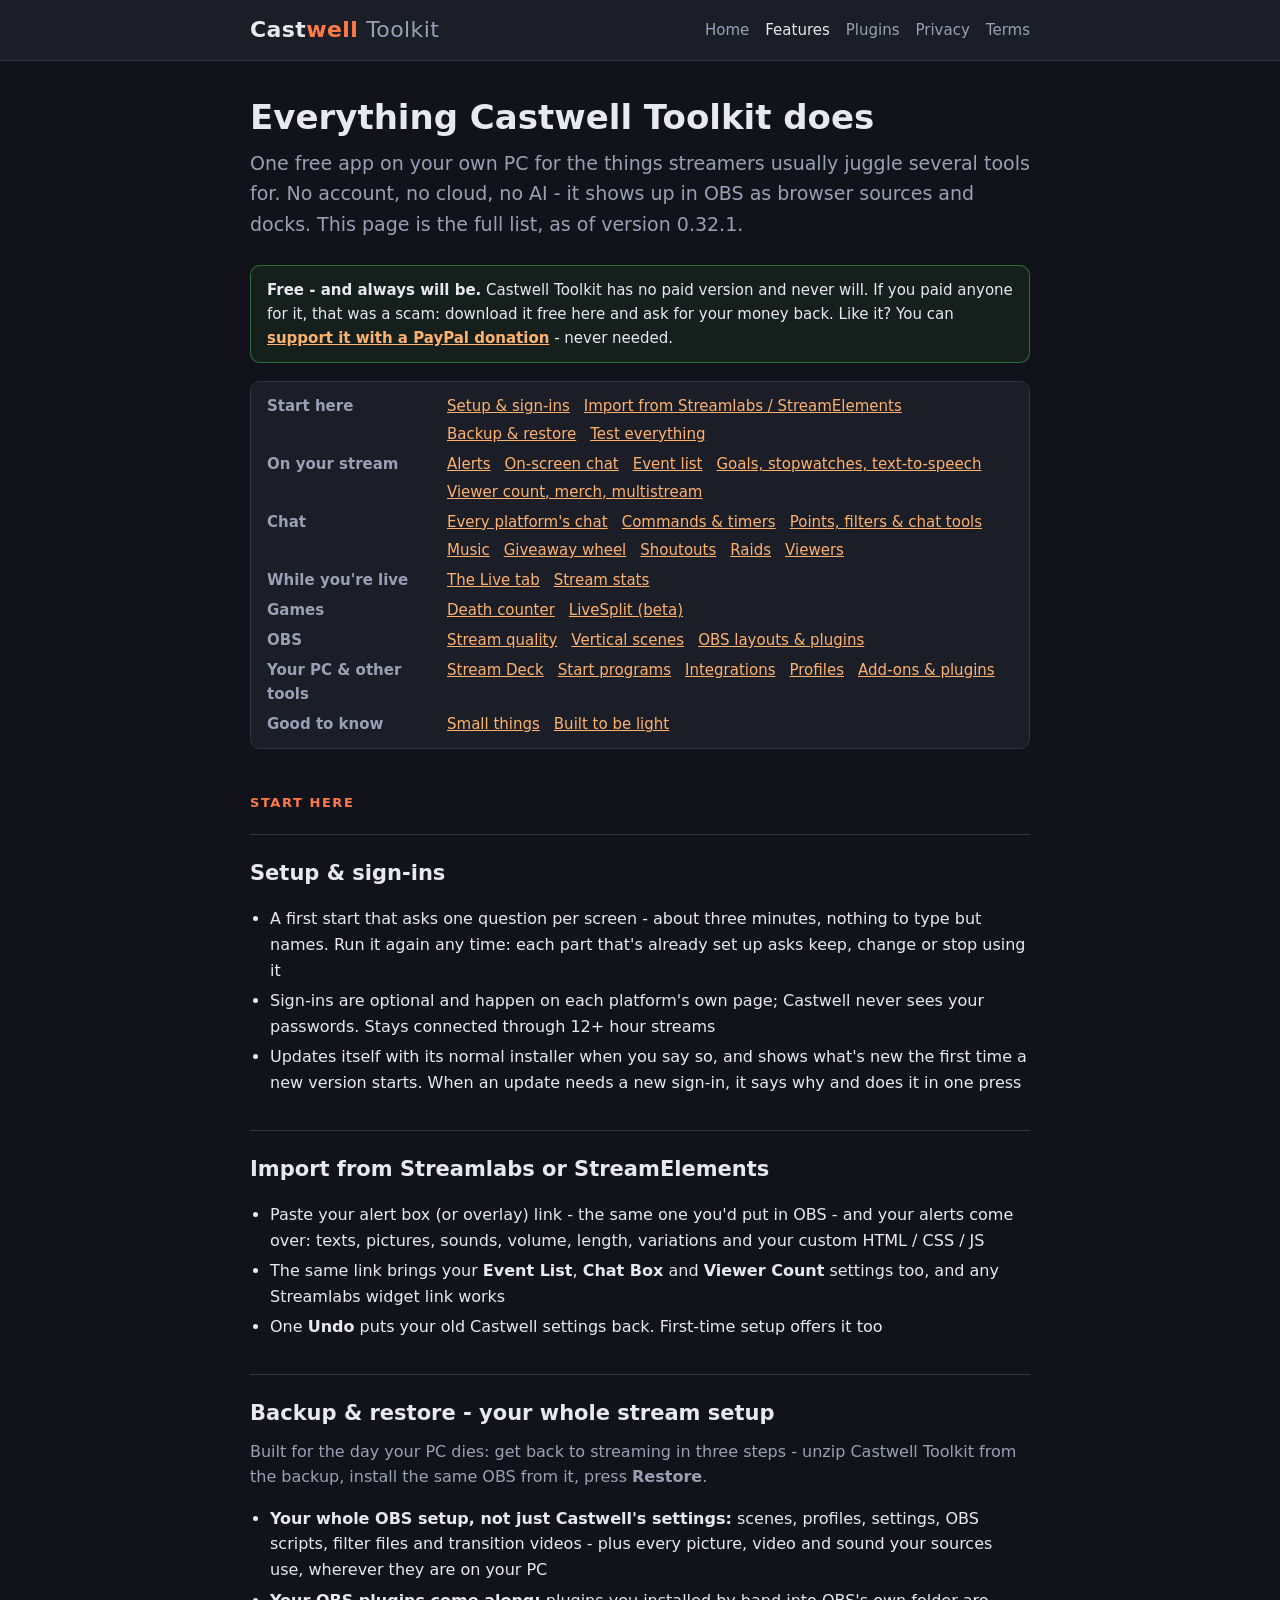
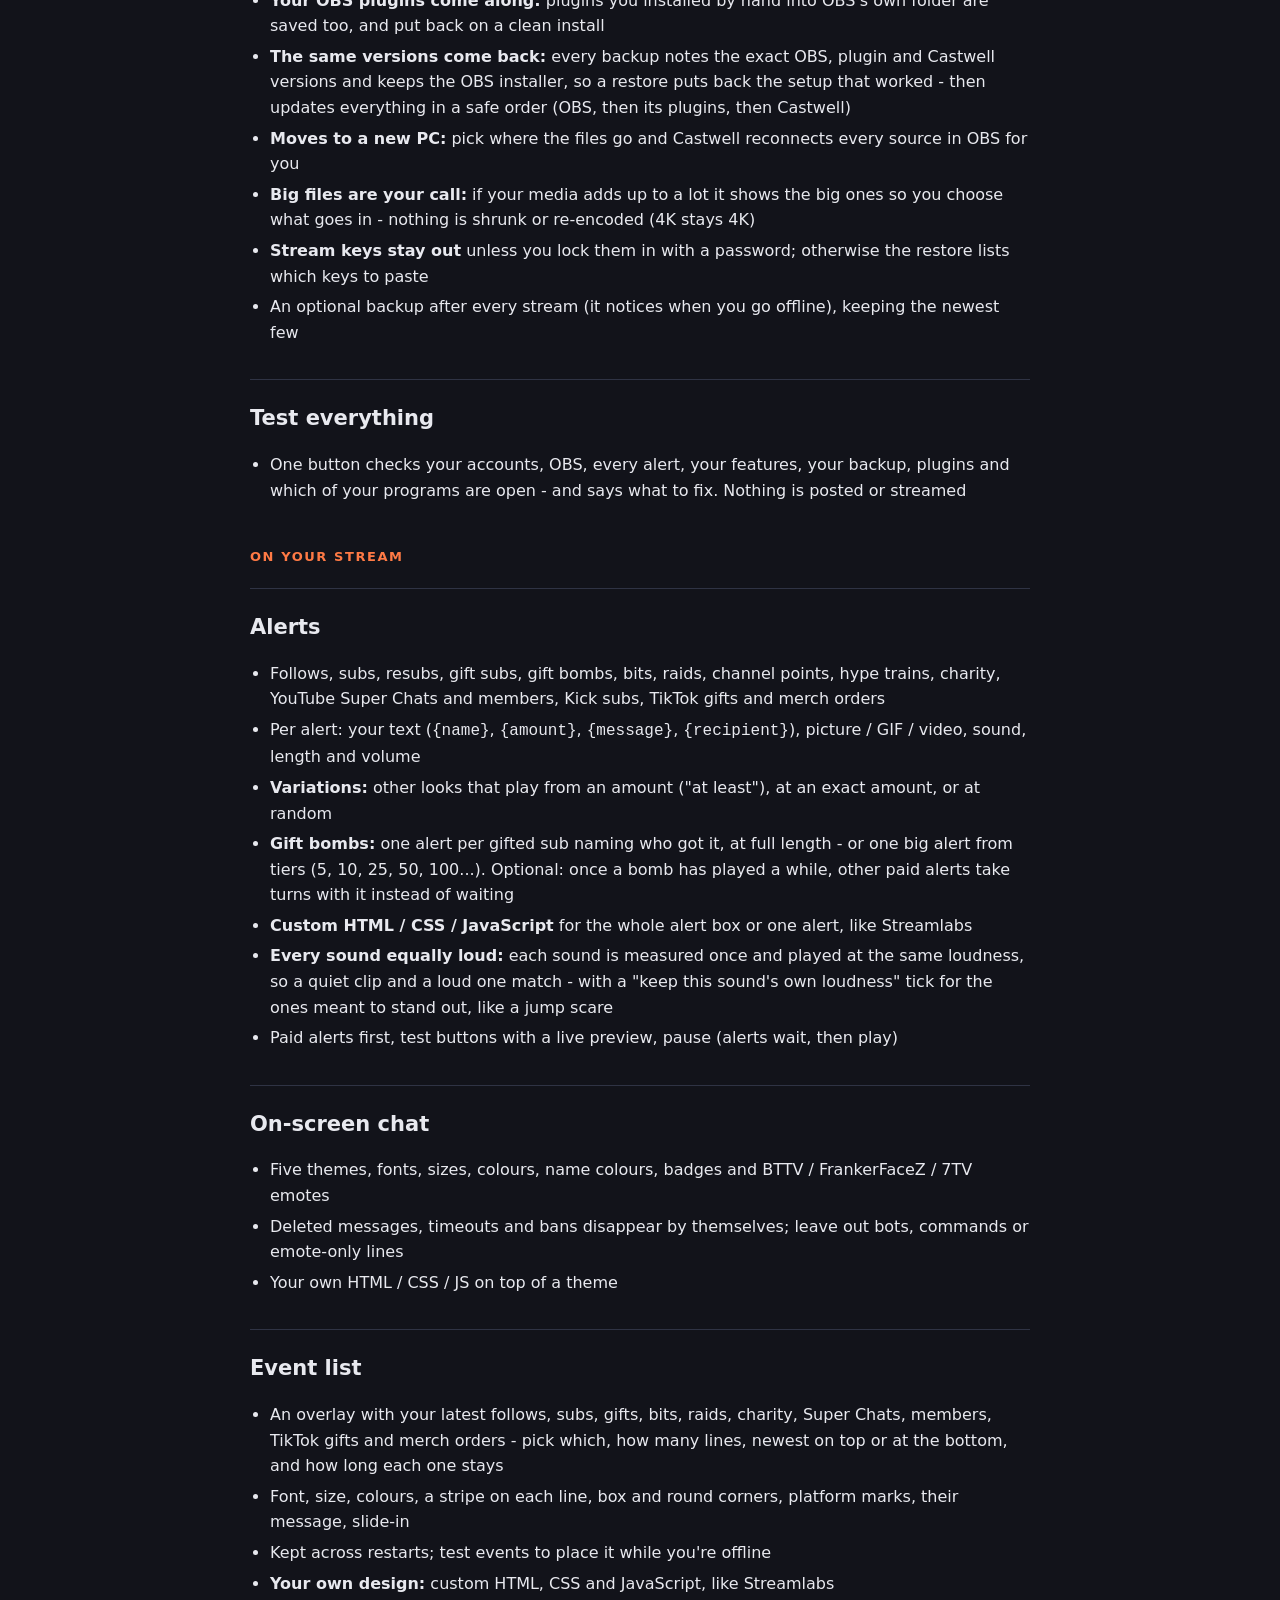
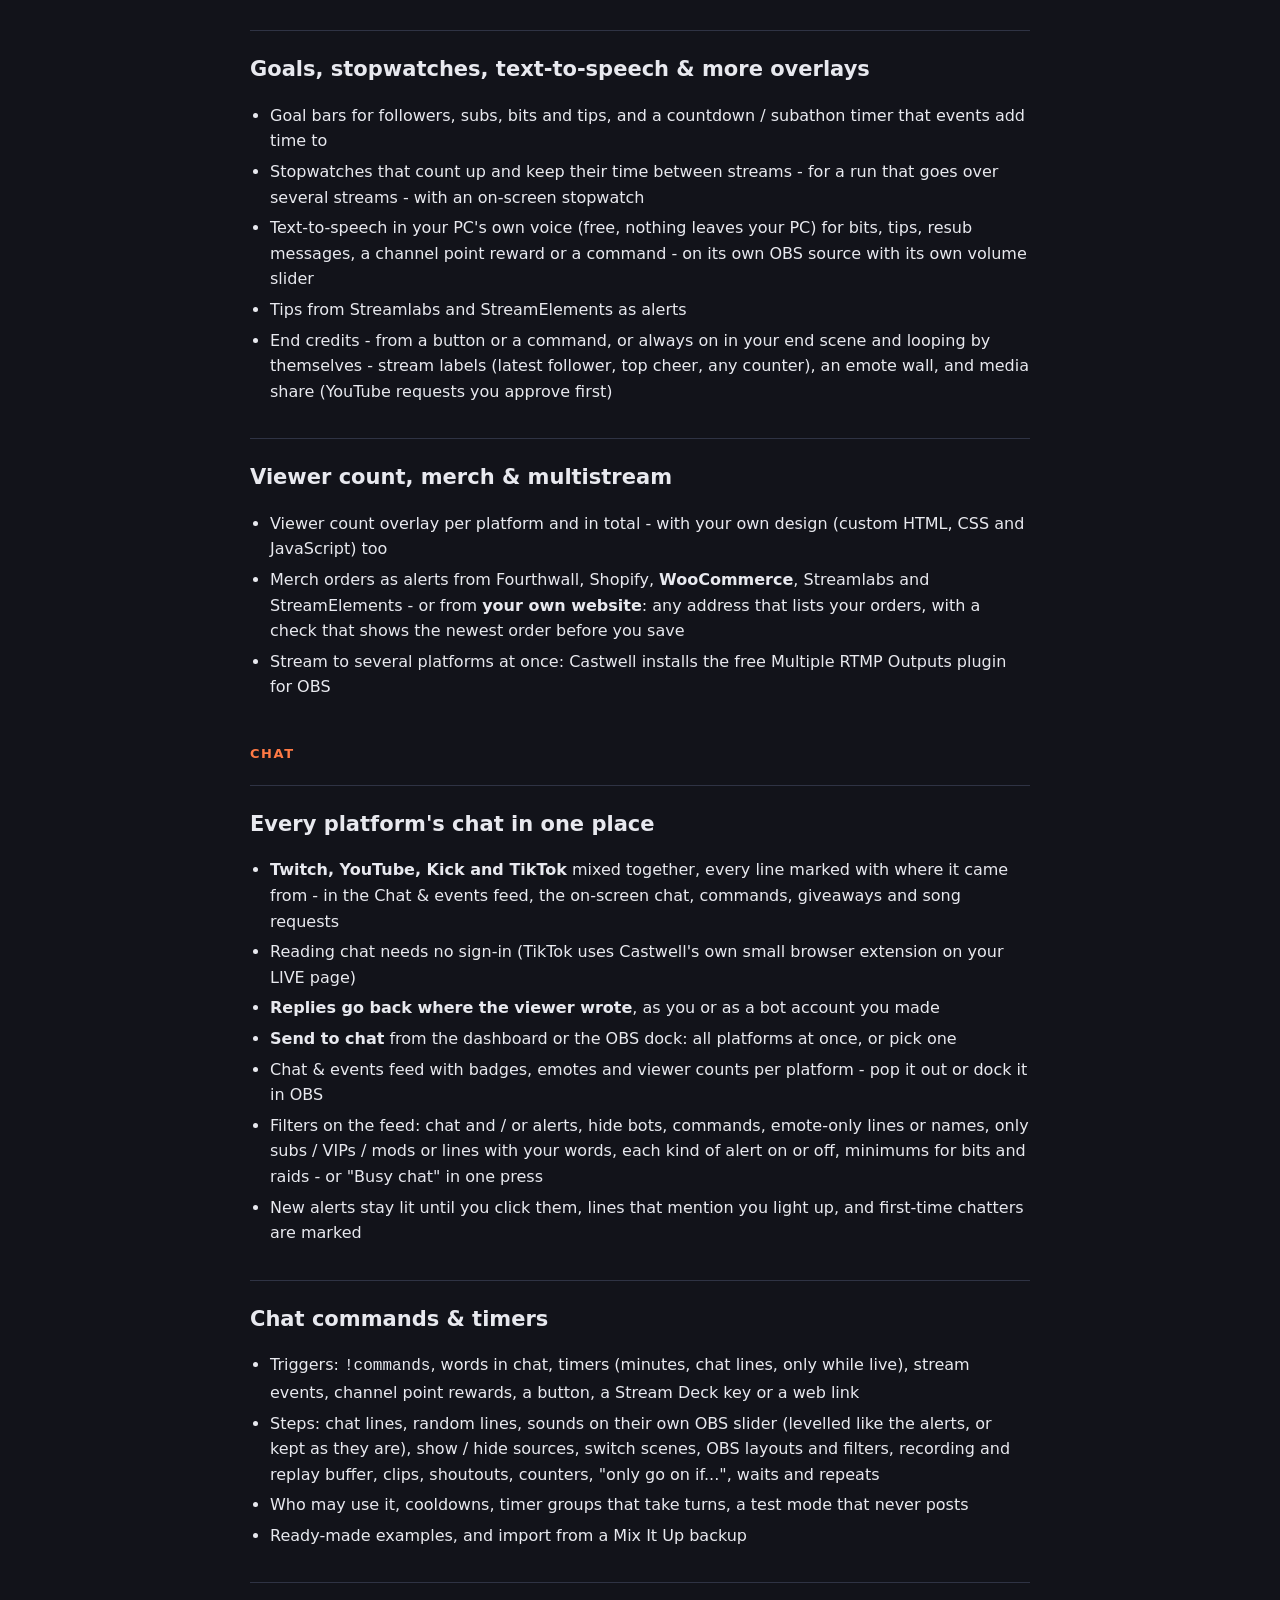
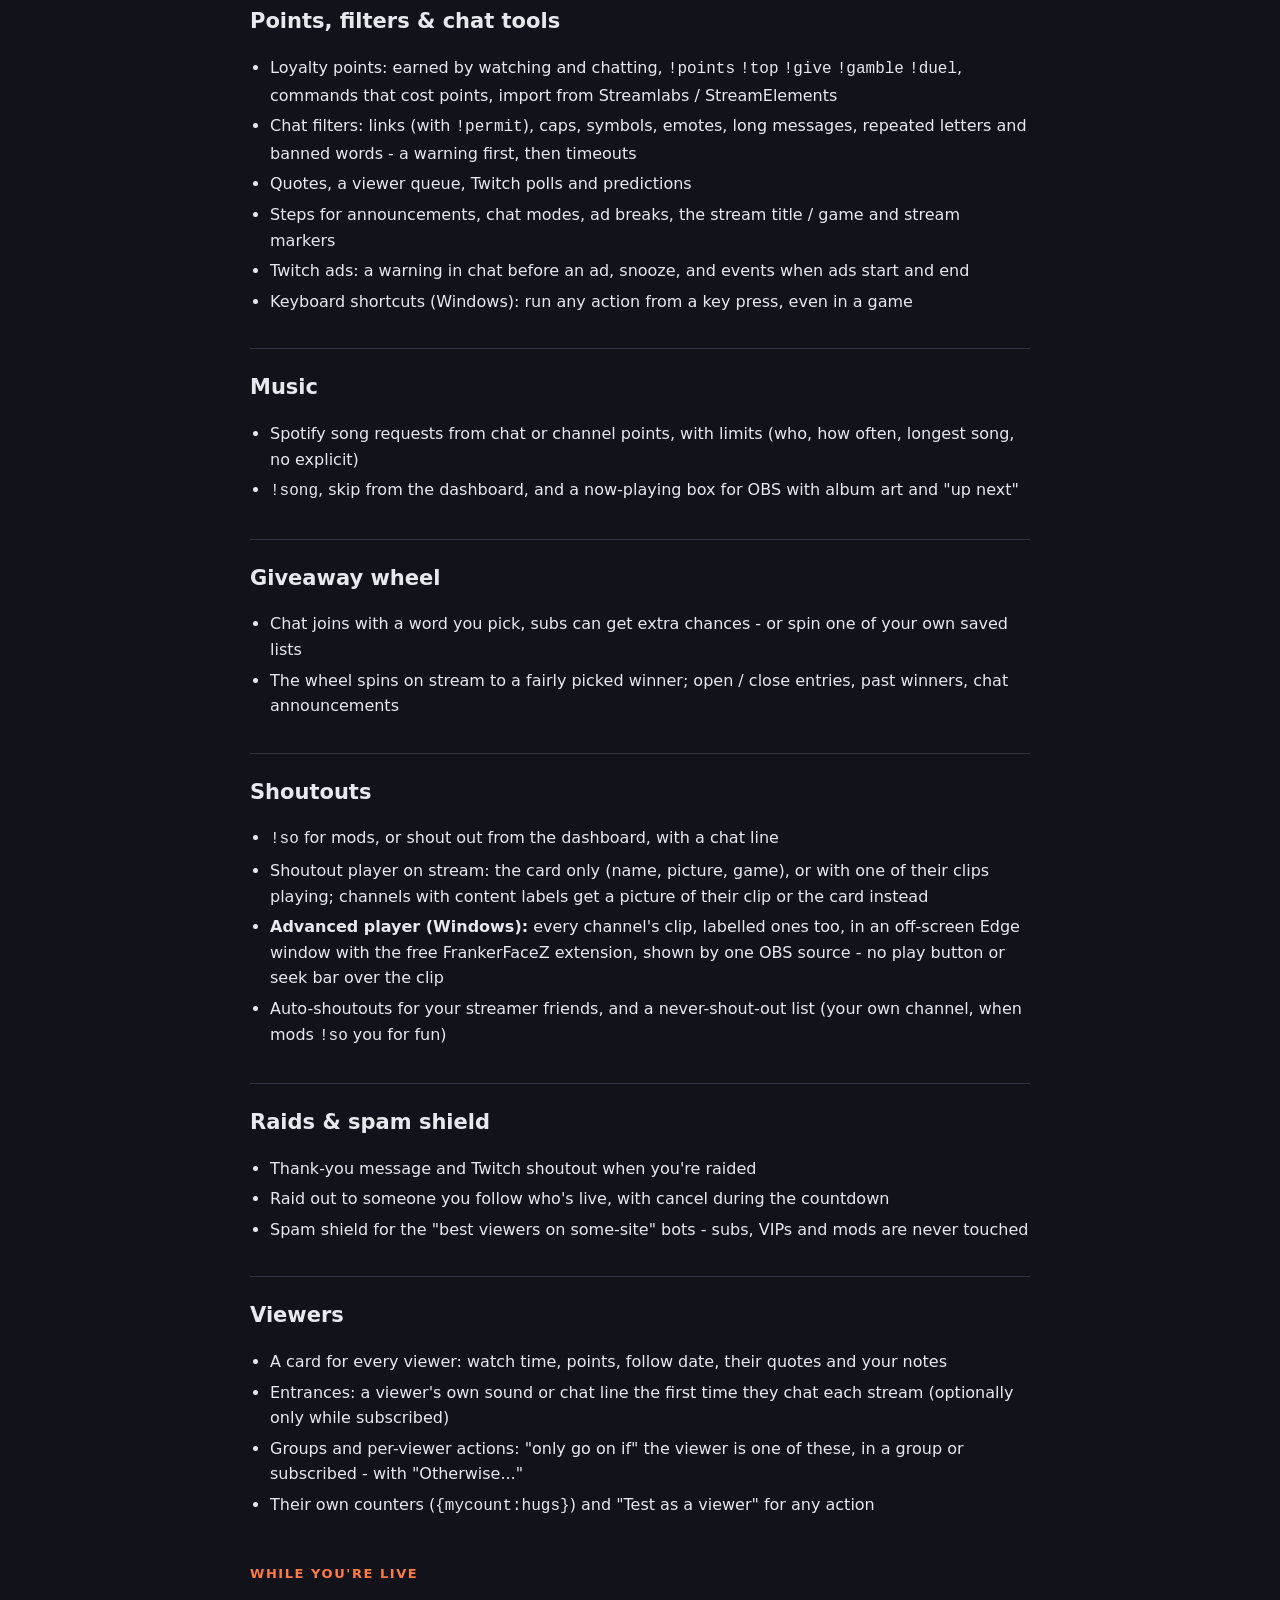
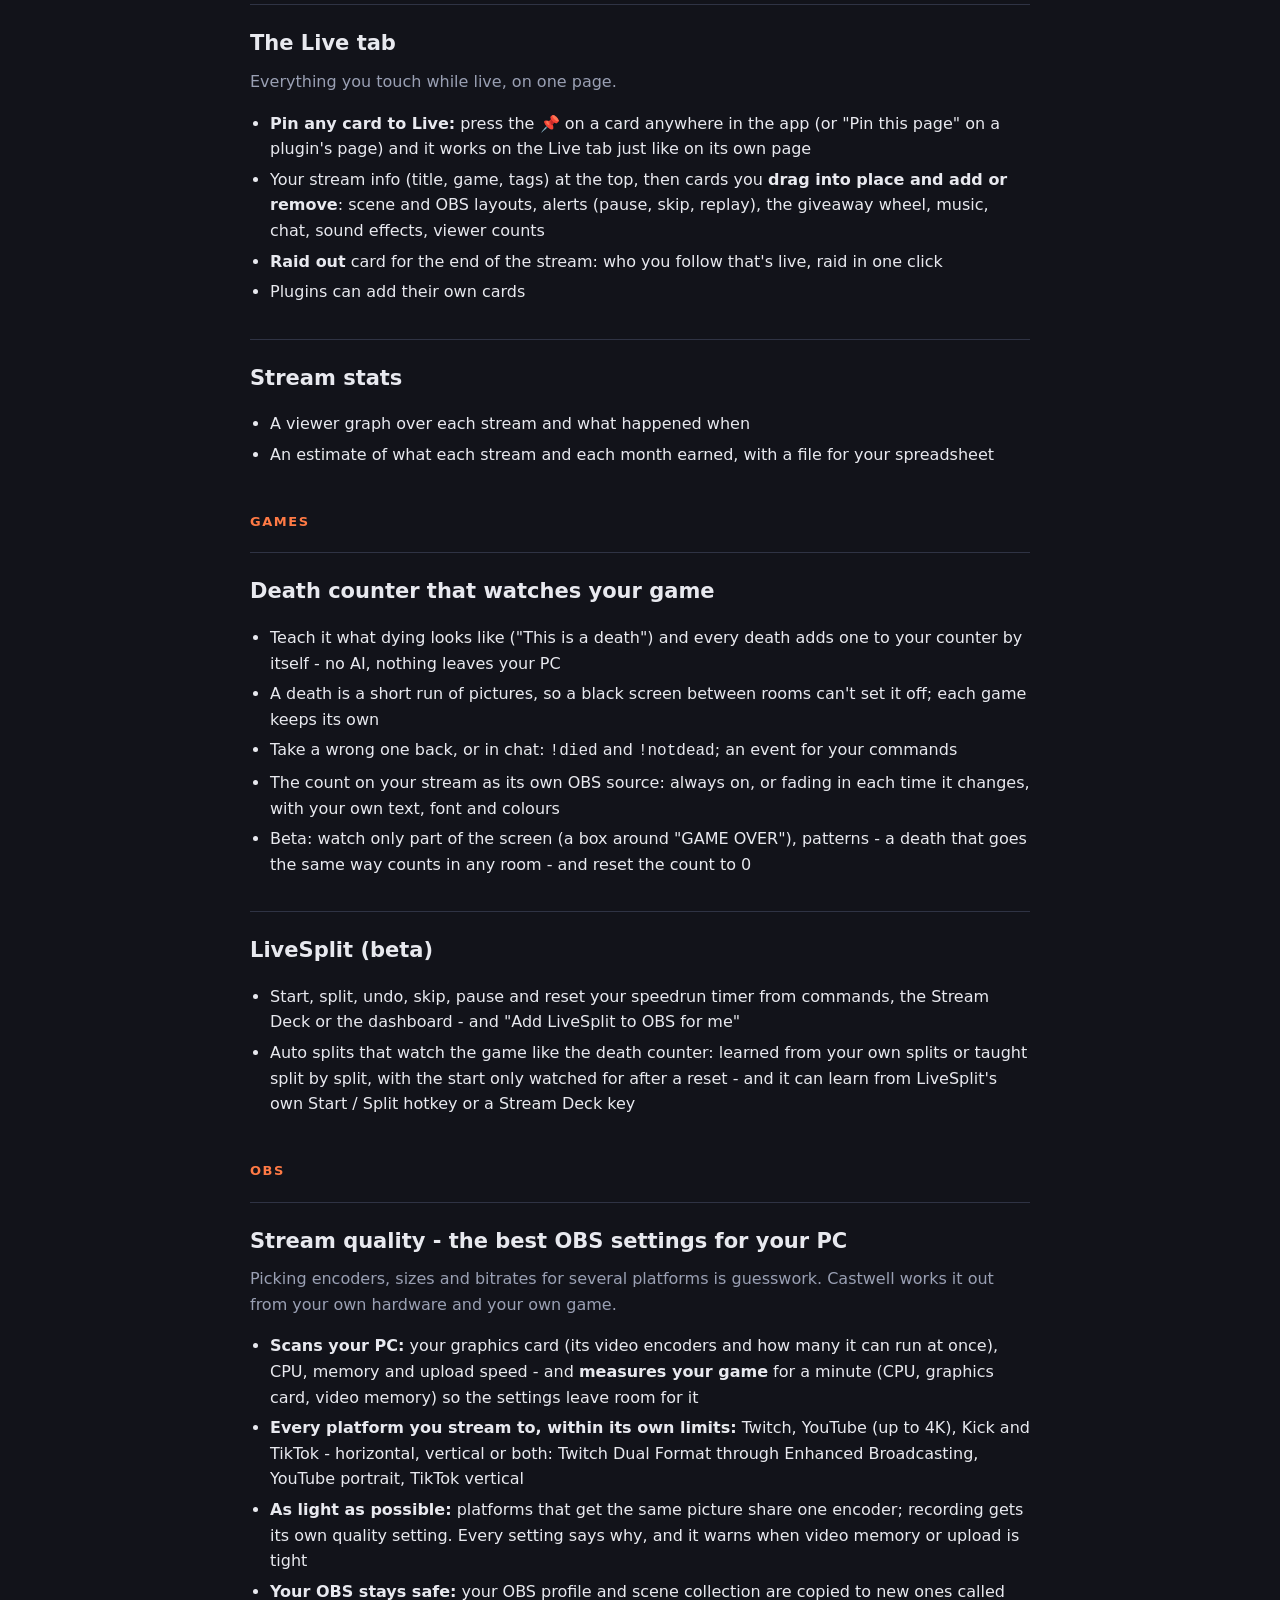
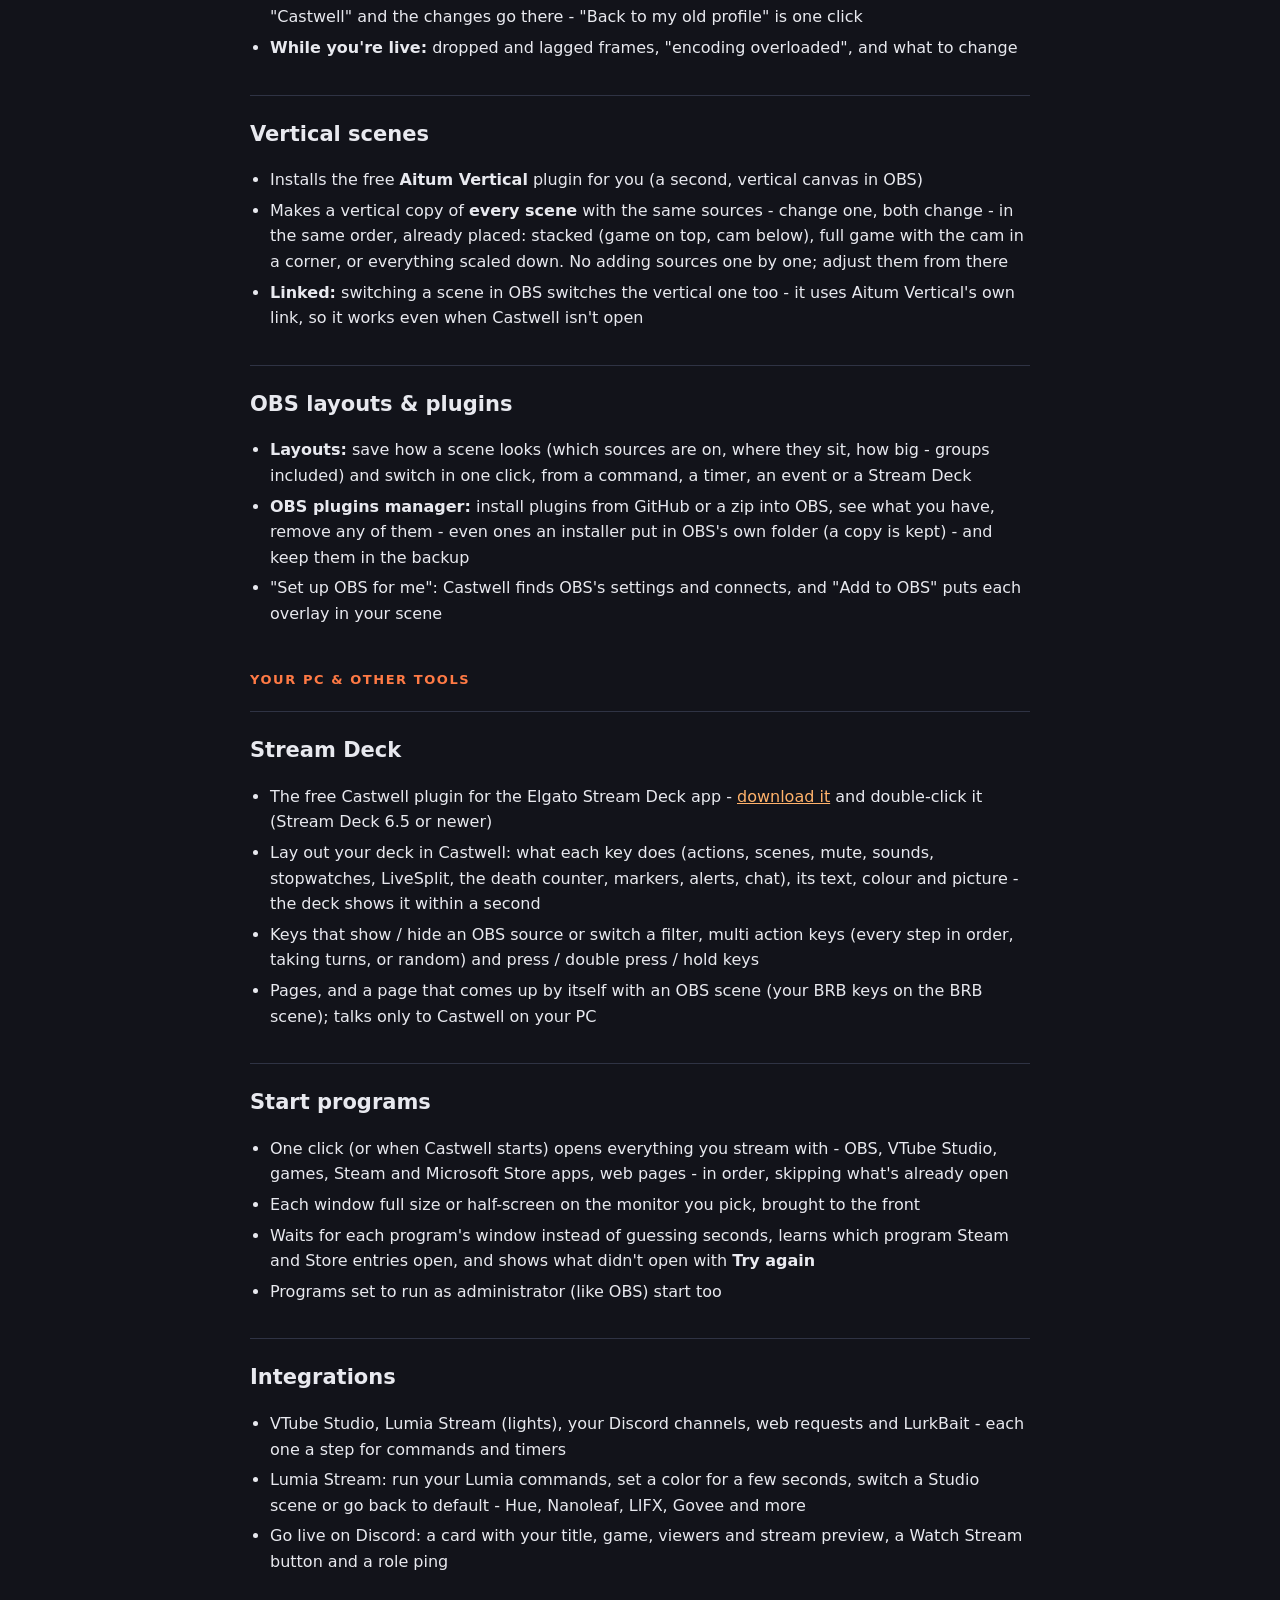
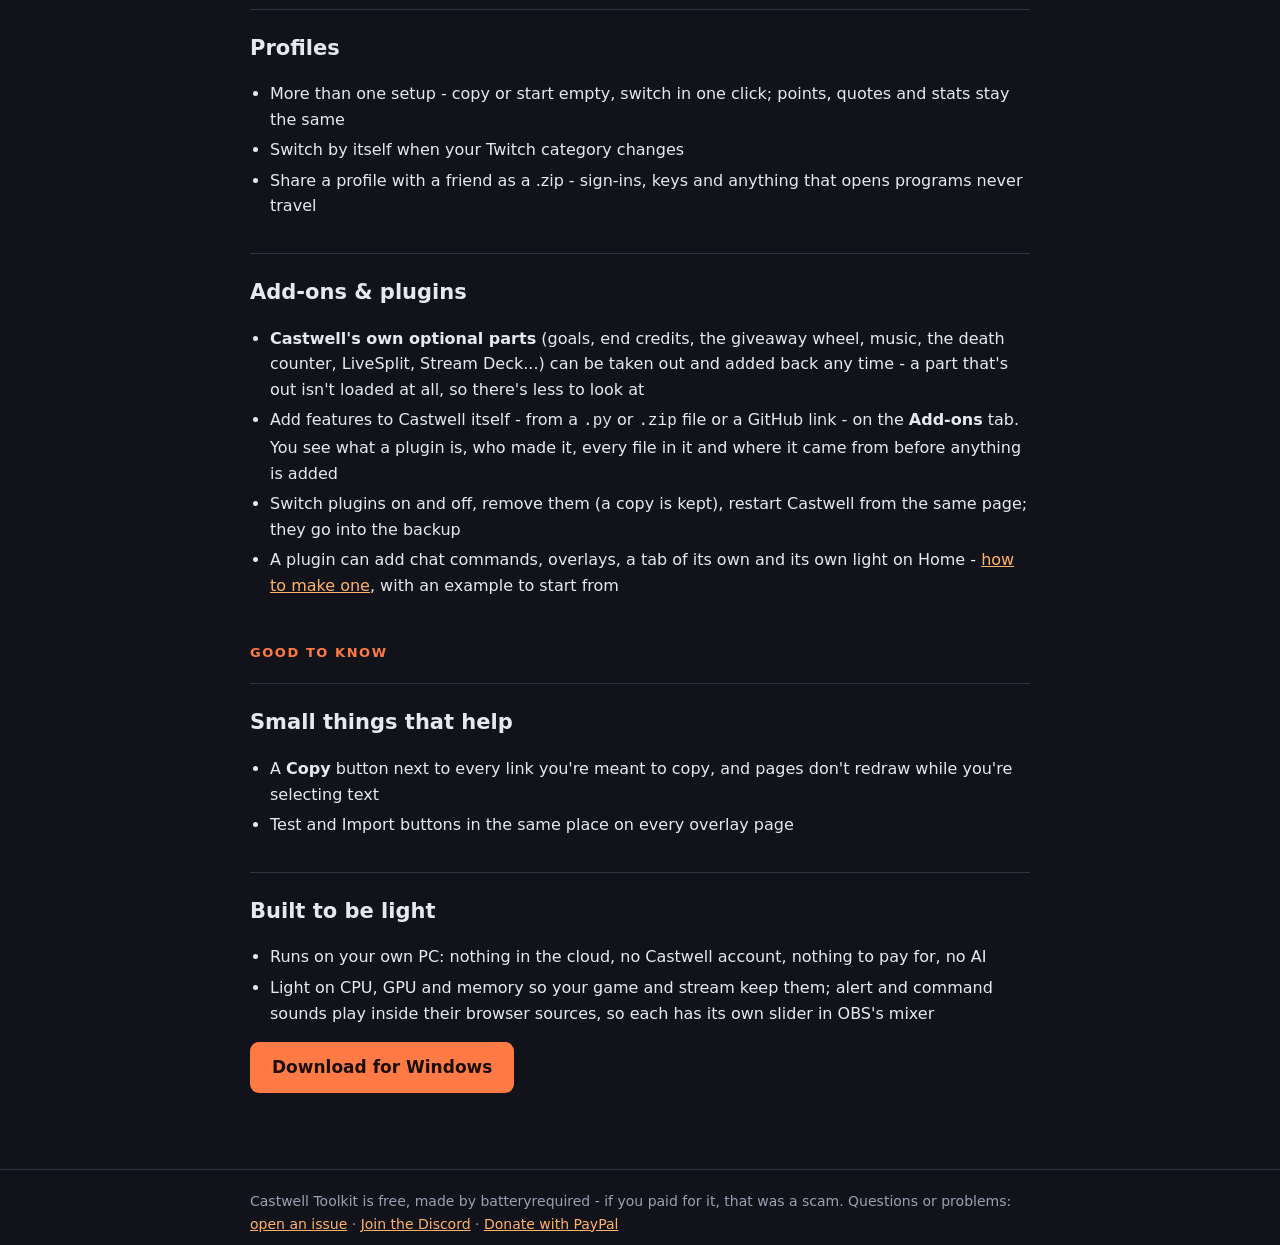
==== features.html @ 4ba66a8d "Castwell Toolkit 0.32.1: shoutout player fixes (Advanced card sizing with Windows scaling, fresh pag" ====
<!doctype html>
<html lang="en"><head><meta charset="utf-8"><meta name="viewport" content="width=device-width, initial-scale=1">
<title>Castwell Toolkit - Features</title>
  <meta name="description" content="Everything Castwell Toolkit does: multi-platform chat, alerts and OBS overlays, commands and timers, loyalty points, a Stream Deck plugin, a death counter, LiveSplit, giveaways, Spotify, whole-setup backup, stream quality check and add-ons.">
  <link rel="canonical" href="https://batteryrequired.github.io/castwell-site/features.html">
  <meta property="og:type" content="website">
  <meta property="og:title" content="Castwell Toolkit - Features">
  <meta property="og:description" content="Everything Castwell Toolkit does: multi-platform chat, alerts and OBS overlays, commands and timers, loyalty points, a Stream Deck plugin, a death counter, LiveSplit, giveaways, Spotify, whole-setup backup, stream quality check and add-ons.">
  <meta property="og:url" content="https://batteryrequired.github.io/castwell-site/features.html">
<link rel="stylesheet" href="style.css"></head><body>
<header><div class="wrap"><a class="logo" href="./">Cast<span>well</span> <i class="tk">Toolkit</i></a>
<nav><a href="./">Home</a><a href="features.html" class="on">Features</a><a href="plugins.html">Plugins</a><a href="privacy.html">Privacy</a><a href="terms.html">Terms</a></nav></div></header>
<main><div class="wrap feat">
<h1>Everything Castwell Toolkit does</h1>
<p class="lead">One free app on your own PC for the things streamers usually juggle several tools for. No account, no cloud,
no AI - it shows up in OBS as browser sources and docks. This page is the full list, as of version <span id="ver">0.32.1</span>.</p>
<div class="free-note"><b>Free - and always will be.</b> Castwell Toolkit has no paid version and never will. If you paid anyone
  for it, that was a scam: download it free here and ask for your money back. Like it? You can
  <a href="https://www.paypal.biz/batteryrequiredttv" target="_blank" rel="noopener">support it with a PayPal donation</a> - never needed.</div>
<div class="toc">
  <div><b>Start here</b><span><a href="#setup">Setup &amp; sign-ins</a><a href="#import">Import from Streamlabs / StreamElements</a><a href="#backup">Backup &amp; restore</a><a href="#test">Test everything</a></span></div>
  <div><b>On your stream</b><span><a href="#alerts">Alerts</a><a href="#overlay">On-screen chat</a><a href="#events">Event list</a><a href="#onstream">Goals, stopwatches, text-to-speech</a><a href="#more">Viewer count, merch, multistream</a></span></div>
  <div><b>Chat</b><span><a href="#chat">Every platform's chat</a><a href="#commands">Commands &amp; timers</a><a href="#bot">Points, filters &amp; chat tools</a><a href="#music">Music</a><a href="#wheel">Giveaway wheel</a><a href="#shoutouts">Shoutouts</a><a href="#raids">Raids</a><a href="#viewers">Viewers</a></span></div>
  <div><b>While you're live</b><span><a href="#live">The Live tab</a><a href="#stats">Stream stats</a></span></div>
  <div><b>Games</b><span><a href="#deaths">Death counter</a><a href="#livesplit">LiveSplit (beta)</a></span></div>
  <div><b>OBS</b><span><a href="#quality">Stream quality</a><a href="#vertical">Vertical scenes</a><a href="#obs">OBS layouts &amp; plugins</a></span></div>
  <div><b>Your PC &amp; other tools</b><span><a href="#streamdeck">Stream Deck</a><a href="#programs">Start programs</a><a href="#integrations">Integrations</a><a href="#profiles">Profiles</a><a href="#plugins">Add-ons &amp; plugins</a></span></div>
  <div><b>Good to know</b><span><a href="#copy">Small things</a><a href="#light">Built to be light</a></span></div>
</div>

<div class="grp">Start here</div>

<h2 id="setup">Setup &amp; sign-ins</h2>
<ul>
  <li>A first start that asks one question per screen - about three minutes, nothing to type but names. Run it again any time: each part that's already set up asks keep, change or stop using it</li>
  <li>Sign-ins are optional and happen on each platform's own page; Castwell never sees your passwords. Stays connected
    through 12+ hour streams</li>
  <li>Updates itself with its normal installer when you say so, and shows what's new the first time a new version starts. When an update needs a new sign-in, it says why and does it in one press</li>
</ul>

<h2 id="import">Import from Streamlabs or StreamElements</h2>
<ul>
  <li>Paste your alert box (or overlay) link - the same one you'd put in OBS - and your alerts come over: texts, pictures,
    sounds, volume, length, variations and your custom HTML / CSS / JS</li>
  <li>The same link brings your <b>Event List</b>, <b>Chat Box</b> and <b>Viewer Count</b> settings too, and any Streamlabs
    widget link works</li>
  <li>One <b>Undo</b> puts your old Castwell settings back. First-time setup offers it too</li>
</ul>

<h2 id="backup">Backup &amp; restore - your whole stream setup</h2>
<p class="why">Built for the day your PC dies: get back to streaming in three steps - unzip Castwell Toolkit from the backup,
install the same OBS from it, press <b>Restore</b>.</p>
<ul>
  <li><b>Your whole OBS setup, not just Castwell's settings:</b> scenes, profiles, settings, OBS scripts, filter files and
    transition videos - plus every picture, video and sound your sources use, wherever they are on your PC</li>
  <li><b>Your OBS plugins come along:</b> plugins you installed by hand into OBS's own folder are saved too, and put back on a
    clean install</li>
  <li><b>The same versions come back:</b> every backup notes the exact OBS, plugin and Castwell versions and keeps the OBS
    installer, so a restore puts back the setup that worked - then updates everything in a safe order (OBS, then its
    plugins, then Castwell)</li>
  <li><b>Moves to a new PC:</b> pick where the files go and Castwell reconnects every source in OBS for you</li>
  <li><b>Big files are your call:</b> if your media adds up to a lot it shows the big ones so you choose what goes in - nothing
    is shrunk or re-encoded (4K stays 4K)</li>
  <li><b>Stream keys stay out</b> unless you lock them in with a password; otherwise the restore lists which keys to paste</li>
  <li>An optional backup after every stream (it notices when you go offline), keeping the newest few</li>
</ul>

<h2 id="test">Test everything</h2>
<ul>
  <li>One button checks your accounts, OBS, every alert, your features, your backup, plugins and which of your programs are
    open - and says what to fix. Nothing is posted or streamed</li>
</ul>

<div class="grp">On your stream</div>

<h2 id="alerts">Alerts</h2>
<ul>
  <li>Follows, subs, resubs, gift subs, gift bombs, bits, raids, channel points, hype trains, charity, YouTube Super Chats and
    members, Kick subs, TikTok gifts and merch orders</li>
  <li>Per alert: your text (<code>{name}</code>, <code>{amount}</code>, <code>{message}</code>, <code>{recipient}</code>), picture /
    GIF / video, sound, length and volume</li>
  <li><b>Variations:</b> other looks that play from an amount ("at least"), at an exact amount, or at random</li>
  <li><b>Gift bombs:</b> one alert per gifted sub naming who got it, at full length - or one big alert from tiers (5, 10, 25,
    50, 100...). Optional: once a bomb has played a while, other paid alerts take turns with it instead of waiting</li>
  <li><b>Custom HTML / CSS / JavaScript</b> for the whole alert box or one alert, like Streamlabs</li>
  <li><b>Every sound equally loud:</b> each sound is measured once and played at the same loudness, so a quiet clip and
    a loud one match - with a "keep this sound's own loudness" tick for the ones meant to stand out, like a jump scare</li>
  <li>Paid alerts first, test buttons with a live preview, pause (alerts wait, then play)</li>
</ul>

<h2 id="overlay">On-screen chat</h2>
<ul>
  <li>Five themes, fonts, sizes, colours, name colours, badges and BTTV / FrankerFaceZ / 7TV emotes</li>
  <li>Deleted messages, timeouts and bans disappear by themselves; leave out bots, commands or emote-only lines</li>
  <li>Your own HTML / CSS / JS on top of a theme</li>
</ul>

<h2 id="events">Event list</h2>
<ul>
  <li>An overlay with your latest follows, subs, gifts, bits, raids, charity, Super Chats, members, TikTok gifts and merch
    orders - pick which, how many lines, newest on top or at the bottom, and how long each one stays</li>
  <li>Font, size, colours, a stripe on each line, box and round corners, platform marks, their message, slide-in</li>
  <li>Kept across restarts; test events to place it while you're offline</li>
  <li><b>Your own design:</b> custom HTML, CSS and JavaScript, like Streamlabs</li>
</ul>

<h2 id="onstream">Goals, stopwatches, text-to-speech &amp; more overlays</h2>
<ul>
  <li>Goal bars for followers, subs, bits and tips, and a countdown / subathon timer that events add time to</li>
  <li>Stopwatches that count up and keep their time between streams - for a run that goes over several streams - with an on-screen stopwatch</li>
  <li>Text-to-speech in your PC's own voice (free, nothing leaves your PC) for bits, tips, resub messages, a channel point reward or a command - on its own OBS source with its own volume slider</li>
  <li>Tips from Streamlabs and StreamElements as alerts</li>
  <li>End credits - from a button or a command, or always on in your end scene and looping by themselves - stream labels (latest follower, top cheer, any counter), an emote wall, and media share (YouTube requests you approve first)</li>
</ul>

<h2 id="more">Viewer count, merch &amp; multistream</h2>
<ul>
  <li>Viewer count overlay per platform and in total - with your own design (custom HTML, CSS and JavaScript) too</li>
  <li>Merch orders as alerts from Fourthwall, Shopify, <b>WooCommerce</b>, Streamlabs and StreamElements - or from
    <b>your own website</b>: any address that lists your orders, with a check that shows the newest order before you save</li>
  <li>Stream to several platforms at once: Castwell installs the free Multiple RTMP Outputs plugin for OBS</li>
</ul>

<div class="grp">Chat</div>

<h2 id="chat">Every platform's chat in one place</h2>
<ul>
  <li><b>Twitch, YouTube, Kick and TikTok</b> mixed together, every line marked with where it came from - in the Chat &amp;
    events feed, the on-screen chat, commands, giveaways and song requests</li>
  <li>Reading chat needs no sign-in (TikTok uses Castwell's own small browser extension on your LIVE page)</li>
  <li><b>Replies go back where the viewer wrote</b>, as you or as a bot account you made</li>
  <li><b>Send to chat</b> from the dashboard or the OBS dock: all platforms at once, or pick one</li>
  <li>Chat &amp; events feed with badges, emotes and viewer counts per platform - pop it out or dock it in OBS</li>
  <li>Filters on the feed: chat and / or alerts, hide bots, commands, emote-only lines or names, only subs / VIPs / mods or lines with your words, each kind of alert on or off, minimums for bits and raids - or "Busy chat" in one press</li>
  <li>New alerts stay lit until you click them, lines that mention you light up, and first-time chatters are marked</li>
</ul>

<h2 id="commands">Chat commands &amp; timers</h2>
<ul>
  <li>Triggers: <code>!commands</code>, words in chat, timers (minutes, chat lines, only while live), stream events, channel
    point rewards, a button, a Stream Deck key or a web link</li>
  <li>Steps: chat lines, random lines, sounds on their own OBS slider (levelled like the alerts, or kept as they are), show / hide sources, switch scenes, OBS layouts and
    filters, recording and replay buffer, clips, shoutouts, counters, "only go on if...", waits and repeats</li>
  <li>Who may use it, cooldowns, timer groups that take turns, a test mode that never posts</li>
  <li>Ready-made examples, and import from a Mix It Up backup</li>
</ul>

<h2 id="bot">Points, filters &amp; chat tools</h2>
<ul>
  <li>Loyalty points: earned by watching and chatting, <code>!points</code> <code>!top</code> <code>!give</code> <code>!gamble</code> <code>!duel</code>, commands that cost points, import from Streamlabs / StreamElements</li>
  <li>Chat filters: links (with <code>!permit</code>), caps, symbols, emotes, long messages, repeated letters and banned words - a warning first, then timeouts</li>
  <li>Quotes, a viewer queue, Twitch polls and predictions</li>
  <li>Steps for announcements, chat modes, ad breaks, the stream title / game and stream markers</li>
  <li>Twitch ads: a warning in chat before an ad, snooze, and events when ads start and end</li>
  <li>Keyboard shortcuts (Windows): run any action from a key press, even in a game</li>
</ul>

<h2 id="music">Music</h2>
<ul>
  <li>Spotify song requests from chat or channel points, with limits (who, how often, longest song, no explicit)</li>
  <li><code>!song</code>, skip from the dashboard, and a now-playing box for OBS with album art and "up next"</li>
</ul>

<h2 id="wheel">Giveaway wheel</h2>
<ul>
  <li>Chat joins with a word you pick, subs can get extra chances - or spin one of your own saved lists</li>
  <li>The wheel spins on stream to a fairly picked winner; open / close entries, past winners, chat announcements</li>
</ul>

<h2 id="shoutouts">Shoutouts</h2>
<ul>
  <li><code>!so</code> for mods, or shout out from the dashboard, with a chat line</li>
  <li>Shoutout player on stream: the card only (name, picture, game), or with one of their clips playing; channels with
    content labels get a picture of their clip or the card instead</li>
  <li><b>Advanced player (Windows):</b> every channel's clip, labelled ones too, in an off-screen Edge window with the free
    FrankerFaceZ extension, shown by one OBS source - no play button or seek bar over the clip</li>
  <li>Auto-shoutouts for your streamer friends, and a never-shout-out list (your own channel, when mods <code>!so</code> you for fun)</li>
</ul>

<h2 id="raids">Raids &amp; spam shield</h2>
<ul>
  <li>Thank-you message and Twitch shoutout when you're raided</li>
  <li>Raid out to someone you follow who's live, with cancel during the countdown</li>
  <li>Spam shield for the "best viewers on some-site" bots - subs, VIPs and mods are never touched</li>
</ul>

<h2 id="viewers">Viewers</h2>
<ul>
  <li>A card for every viewer: watch time, points, follow date, their quotes and your notes</li>
  <li>Entrances: a viewer's own sound or chat line the first time they chat each stream (optionally only while subscribed)</li>
  <li>Groups and per-viewer actions: "only go on if" the viewer is one of these, in a group or subscribed - with "Otherwise..."</li>
  <li>Their own counters (<code>{mycount:hugs}</code>) and "Test as a viewer" for any action</li>
</ul>

<div class="grp">While you're live</div>

<h2 id="live">The Live tab</h2>
<p class="why">Everything you touch while live, on one page.</p>
<ul>
  <li><b>Pin any card to Live:</b> press the 📌 on a card anywhere in the app (or "Pin this page" on a plugin's page) and it
    works on the Live tab just like on its own page</li>
  <li>Your stream info (title, game, tags) at the top, then cards you <b>drag into place and add or remove</b>: scene and OBS
    layouts, alerts (pause, skip, replay), the giveaway wheel, music, chat, sound effects, viewer counts</li>
  <li><b>Raid out</b> card for the end of the stream: who you follow that's live, raid in one click</li>
  <li>Plugins can add their own cards</li>
</ul>

<h2 id="stats">Stream stats</h2>
<ul>
  <li>A viewer graph over each stream and what happened when</li>
  <li>An estimate of what each stream and each month earned, with a file for your spreadsheet</li>
</ul>

<div class="grp">Games</div>

<h2 id="deaths">Death counter that watches your game</h2>
<ul>
  <li>Teach it what dying looks like ("This is a death") and every death adds one to your counter by itself - no AI, nothing leaves your PC</li>
  <li>A death is a short run of pictures, so a black screen between rooms can't set it off; each game keeps its own</li>
  <li>Take a wrong one back, or in chat: <code>!died</code> and <code>!notdead</code>; an event for your commands</li>
  <li>The count on your stream as its own OBS source: always on, or fading in each time it changes, with your own text, font and colours</li>
  <li>Beta: watch only part of the screen (a box around "GAME OVER"), patterns - a death that goes the same way counts in any room - and reset the count to 0</li>
</ul>

<h2 id="livesplit">LiveSplit (beta)</h2>
<ul>
  <li>Start, split, undo, skip, pause and reset your speedrun timer from commands, the Stream Deck or the dashboard - and "Add LiveSplit to OBS for me"</li>
  <li>Auto splits that watch the game like the death counter: learned from your own splits or taught split by split, with the start only watched for after a reset - and it can learn from LiveSplit's own Start / Split hotkey or a Stream Deck key</li>
</ul>

<div class="grp">OBS</div>

<h2 id="quality">Stream quality - the best OBS settings for your PC</h2>
<p class="why">Picking encoders, sizes and bitrates for several platforms is guesswork. Castwell works it out from your
own hardware and your own game.</p>
<ul>
  <li><b>Scans your PC:</b> your graphics card (its video encoders and how many it can run at once), CPU, memory and
    upload speed - and <b>measures your game</b> for a minute (CPU, graphics card, video memory) so the settings leave
    room for it</li>
  <li><b>Every platform you stream to, within its own limits:</b> Twitch, YouTube (up to 4K), Kick and TikTok -
    horizontal, vertical or both: Twitch Dual Format through Enhanced Broadcasting, YouTube portrait, TikTok vertical</li>
  <li><b>As light as possible:</b> platforms that get the same picture share one encoder; recording gets its own
    quality setting. Every setting says why, and it warns when video memory or upload is tight</li>
  <li><b>Your OBS stays safe:</b> your OBS profile and scene collection are copied to new ones called "Castwell" and the
    changes go there - "Back to my old profile" is one click</li>
  <li><b>While you're live:</b> dropped and lagged frames, "encoding overloaded", and what to change</li>
</ul>

<h2 id="vertical">Vertical scenes</h2>
<ul>
  <li>Installs the free <b>Aitum Vertical</b> plugin for you (a second, vertical canvas in OBS)</li>
  <li>Makes a vertical copy of <b>every scene</b> with the same sources - change one, both change - in the same order,
    already placed: stacked (game on top, cam below), full game with the cam in a corner, or everything scaled down.
    No adding sources one by one; adjust them from there</li>
  <li><b>Linked:</b> switching a scene in OBS switches the vertical one too - it uses Aitum Vertical's own link, so it
    works even when Castwell isn't open</li>
</ul>

<h2 id="obs">OBS layouts &amp; plugins</h2>
<ul>
  <li><b>Layouts:</b> save how a scene looks (which sources are on, where they sit, how big - groups included) and switch in
    one click, from a command, a timer, an event or a Stream Deck</li>
  <li><b>OBS plugins manager:</b> install plugins from GitHub or a zip into OBS, see what you have, remove any of them - even ones an installer put in OBS's own folder (a copy is kept) - and keep them in the backup</li>
  <li>"Set up OBS for me": Castwell finds OBS's settings and connects, and "Add to OBS" puts each overlay in your scene</li>
</ul>

<div class="grp">Your PC &amp; other tools</div>

<h2 id="streamdeck">Stream Deck</h2>
<ul>
  <li>The free Castwell plugin for the Elgato Stream Deck app - <a href="downloads/com.castwell.toolkit.streamDeckPlugin">download it</a> and double-click it (Stream Deck 6.5 or newer)</li>
  <li>Lay out your deck in Castwell: what each key does (actions, scenes, mute, sounds, stopwatches, LiveSplit, the death counter, markers, alerts, chat), its text, colour and picture - the deck shows it within a second</li>
  <li>Keys that show / hide an OBS source or switch a filter, multi action keys (every step in order, taking turns, or random) and press / double press / hold keys</li>
  <li>Pages, and a page that comes up by itself with an OBS scene (your BRB keys on the BRB scene); talks only to Castwell on your PC</li>
</ul>

<h2 id="programs">Start programs</h2>
<ul>
  <li>One click (or when Castwell starts) opens everything you stream with - OBS, VTube Studio, games, Steam and Microsoft
    Store apps, web pages - in order, skipping what's already open</li>
  <li>Each window full size or half-screen on the monitor you pick, brought to the front</li>
  <li>Waits for each program's window instead of guessing seconds, learns which program Steam and Store entries open, and
    shows what didn't open with <b>Try again</b></li>
  <li>Programs set to run as administrator (like OBS) start too</li>
</ul>

<h2 id="integrations">Integrations</h2>
<ul>
  <li>VTube Studio, Lumia Stream (lights), your Discord channels, web requests and LurkBait - each one a step for commands and timers</li>
  <li>Lumia Stream: run your Lumia commands, set a color for a few seconds, switch a Studio scene or go back to default - Hue, Nanoleaf, LIFX, Govee and more</li>
  <li>Go live on Discord: a card with your title, game, viewers and stream preview, a Watch Stream button and a role ping</li>
</ul>

<h2 id="profiles">Profiles</h2>
<ul>
  <li>More than one setup - copy or start empty, switch in one click; points, quotes and stats stay the same</li>
  <li>Switch by itself when your Twitch category changes</li>
  <li>Share a profile with a friend as a .zip - sign-ins, keys and anything that opens programs never travel</li>
</ul>

<h2 id="plugins">Add-ons &amp; plugins</h2>
<ul>
  <li><b>Castwell's own optional parts</b> (goals, end credits, the giveaway wheel, music, the death counter, LiveSplit, Stream Deck...) can be taken out and added back any time - a part that's out isn't loaded at all, so there's less to look at</li>
  <li>Add features to Castwell itself - from a <code>.py</code> or <code>.zip</code> file or a GitHub link - on the
    <b>Add-ons</b> tab. You see what a plugin is, who made it, every file in it and where it came from before
    anything is added</li>
  <li>Switch plugins on and off, remove them (a copy is kept), restart Castwell from the same page; they go into the backup</li>

  <li>A plugin can add chat commands, overlays, a tab of its own and its own light on Home -
    <a href="plugins.html">how to make one</a>, with an example to start from</li>
</ul>

<div class="grp">Good to know</div>

<h2 id="copy">Small things that help</h2>
<ul>
  <li>A <b>Copy</b> button next to every link you're meant to copy, and pages don't redraw while you're selecting text</li>
  <li>Test and Import buttons in the same place on every overlay page</li>
</ul>

<h2 id="light">Built to be light</h2>
<ul>
  <li>Runs on your own PC: nothing in the cloud, no Castwell account, nothing to pay for, no AI</li>
  <li>Light on CPU, GPU and memory so your game and stream keep them; alert and command sounds play inside their browser sources, so each has its own slider in OBS's mixer</li>
</ul>

<p><a class="btn" href="./#download">Download for Windows</a></p>
</div></main>
<footer><div class="wrap">Castwell Toolkit is free, made by batteryrequired - if you paid for it, that was a scam. Questions or problems:
<a href="https://github.com/batteryrequired/castwell-site/issues">open an issue</a> · <a href="https://discord.gg/quneD3ggeR" target="_blank" rel="noopener">Join the Discord</a> · <a href="https://www.paypal.biz/batteryrequiredttv" target="_blank" rel="noopener">Donate with PayPal</a></div></footer>
</body></html>
---- style.css ----
:root { --bg: #12131a; --panel: #1b1d27; --line: #2f3344; --text: #e8e9ef; --dim: #9aa0b4; --accent: #ff7a45; --accent2: #ffb26b; }
* { box-sizing: border-box; }
body { margin: 0; background: var(--bg); color: var(--text); font: 16px/1.6 "Segoe UI", system-ui, -apple-system, sans-serif; }
a { color: var(--accent2); }
header { border-bottom: 1px solid var(--line); background: var(--panel); }
.wrap { max-width: 820px; margin: 0 auto; padding: 0 20px; }
header .wrap { display: flex; align-items: center; gap: 18px; height: 60px; }
.logo { font-weight: 800; font-size: 22px; color: var(--text); text-decoration: none; letter-spacing: .4px; }
.logo span { color: var(--accent); }
.logo .tk { font-style: normal; font-weight: 500; color: var(--dim); }
nav { margin-left: auto; display: flex; gap: 16px; font-size: 15px; }
nav a { color: var(--dim); text-decoration: none; } nav a:hover, nav a.on { color: var(--text); }
main { padding: 36px 0 60px; }
h1 { font-size: 34px; line-height: 1.2; margin: 0 0 10px; }
h2 { font-size: 21px; margin: 34px 0 8px; }
.lead { font-size: 19px; color: var(--dim); margin: 0 0 26px; }
.grid { display: grid; grid-template-columns: repeat(auto-fit, minmax(175px, 1fr)); gap: 12px; margin: 22px 0; }
.card { background: var(--panel); border: 1px solid var(--line); border-radius: 10px; padding: 14px 16px; }
.card b { display: block; margin-bottom: 4px; }
.card small { color: var(--dim); font-size: 14px; }
.note { color: var(--dim); font-size: 14px; }
footer { border-top: 1px solid var(--line); color: var(--dim); font-size: 14px; padding: 20px 0 30px; }
@media (max-width: 520px) { h1 { font-size: 27px; } nav { gap: 12px; font-size: 14px; } }
.dl { display: flex; align-items: center; gap: 18px; flex-wrap: wrap; background: var(--panel); border: 1px solid var(--line);
  border-radius: 12px; padding: 18px 20px; margin: 0 0 14px; }
.dl b { display: block; } .dl small { color: var(--dim); font-size: 14px; display: block; max-width: 460px; }
.btn { display: inline-block; background: var(--accent); color: #1a0f08; font-weight: 700; padding: 12px 22px; border-radius: 9px;
  text-decoration: none; font-size: 17px; } .btn:hover { filter: brightness(1.08); }
ol li { margin: 4px 0; }
.hero-backup { background: linear-gradient(135deg, rgba(255,122,69,.16), rgba(255,178,107,.06)); border: 1px solid rgba(255,122,69,.45);
  border-radius: 14px; padding: 20px 22px; margin: 30px 0 10px; }
.hero-backup h2 { margin-top: 0; }
.hero-backup ol { margin: 8px 0 10px; }
.tag { display: inline-block; font-size: 12px; font-weight: 700; letter-spacing: .5px; text-transform: uppercase; color: var(--accent);
  border: 1px solid rgba(255,122,69,.5); border-radius: 999px; padding: 1px 9px; margin-bottom: 6px; }
.toc { display: flex; flex-wrap: wrap; gap: 6px 14px; background: var(--panel); border: 1px solid var(--line); border-radius: 10px;
  padding: 12px 16px; margin: 18px 0 8px; font-size: 15px; }
.toc div { display: grid; grid-template-columns: 170px 1fr; gap: 4px 10px; width: 100%; } .toc div b { color: var(--dim); font-weight: 600; }
.toc div span { display: flex; flex-wrap: wrap; gap: 4px 14px; }
@media (max-width: 600px) { .toc div { grid-template-columns: 1fr; margin-bottom: 6px; } header .wrap { flex-wrap: wrap; height: auto; padding-top: 10px; padding-bottom: 10px; gap: 6px 18px; } header nav { flex-wrap: wrap; margin-left: 0; gap: 4px 14px; } }
.grp { margin: 44px 0 -14px; font-size: 13px; font-weight: 700; letter-spacing: .12em; text-transform: uppercase; color: var(--accent, #ff7a45); }
.feat h2 { scroll-margin-top: 16px; border-top: 1px solid var(--line); padding-top: 22px; }
.feat ul { padding-left: 20px; } .feat li { margin: 5px 0; }
.feat .why { color: var(--dim); margin: 0 0 6px; }
.free-note { margin: 14px 0; padding: 12px 16px; border-radius: 10px; border: 1px solid rgba(63,185,80,.5);
  background: rgba(63,185,80,.08); font-size: 15px; }
.free-note a { font-weight: 600; }
.ptable { border-collapse: collapse; width: 100%; margin: 8px 0 16px; font-size: 14px; }
.ptable th, .ptable td { text-align: left; vertical-align: top; padding: 6px 10px; border-bottom: 1px solid var(--line, #2f3344); }
pre { background: rgba(127,127,127,.12); padding: 12px 14px; border-radius: 10px; overflow-x: auto; font-size: 13px; }
.dl-linux { margin-top: 10px; background: none; }
.dl-linux .btn.ghost { background: transparent; border: 1px solid var(--line, #2f3344); color: inherit; }

ul.note { margin: 4px 0 18px; padding-left: 20px; } ul.note li { margin: 5px 0; }
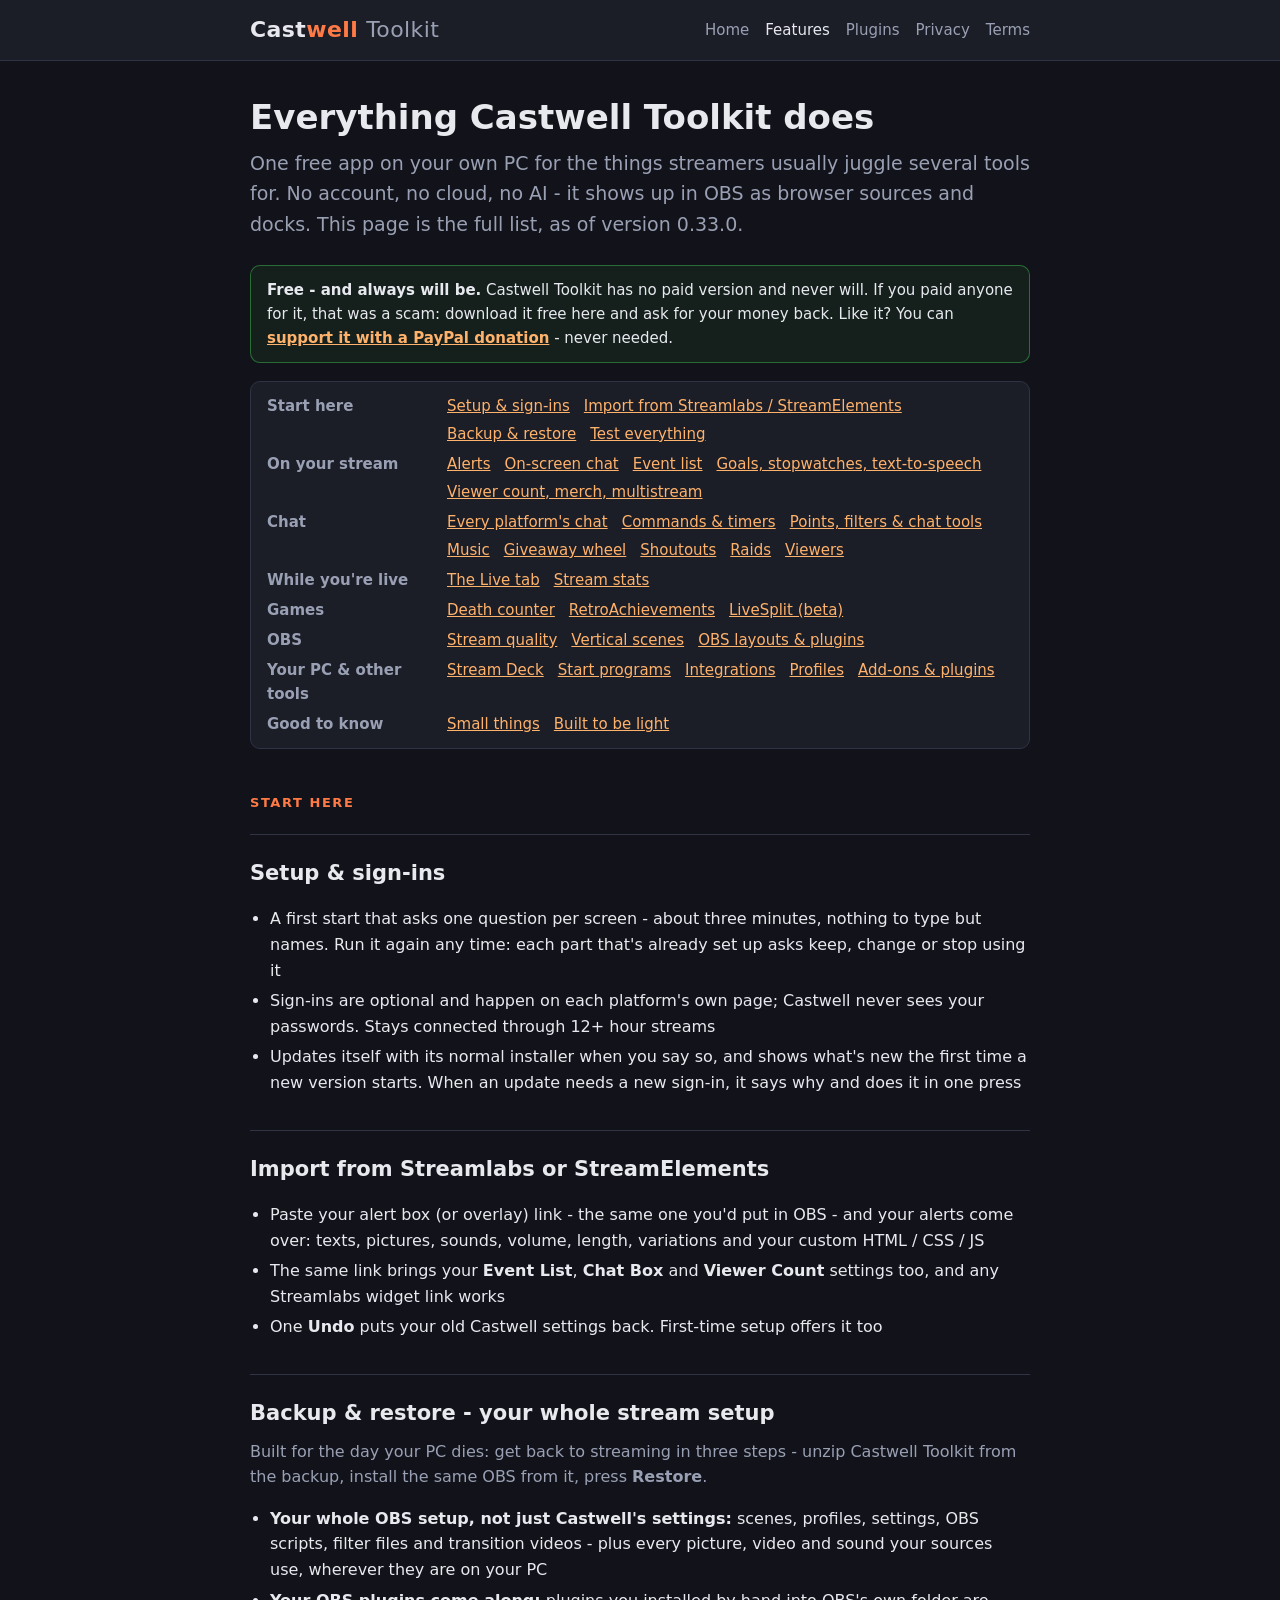
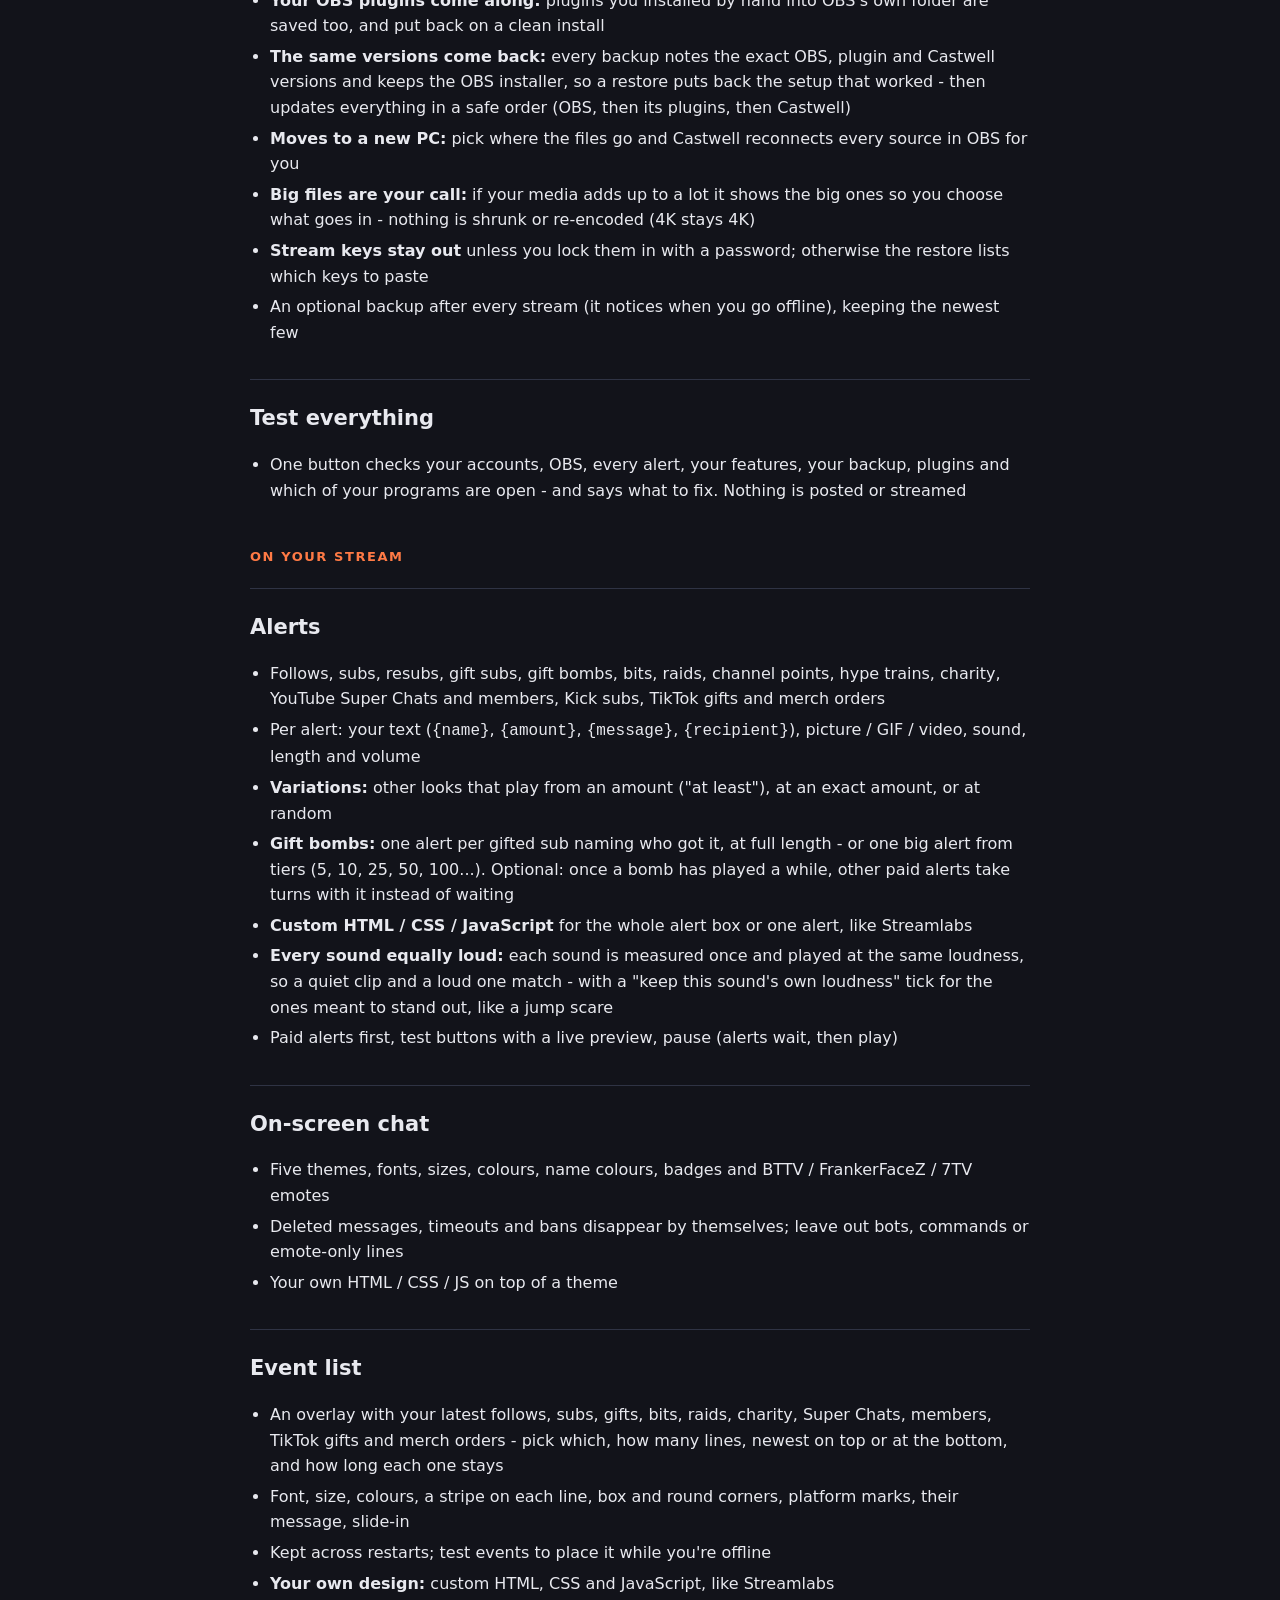
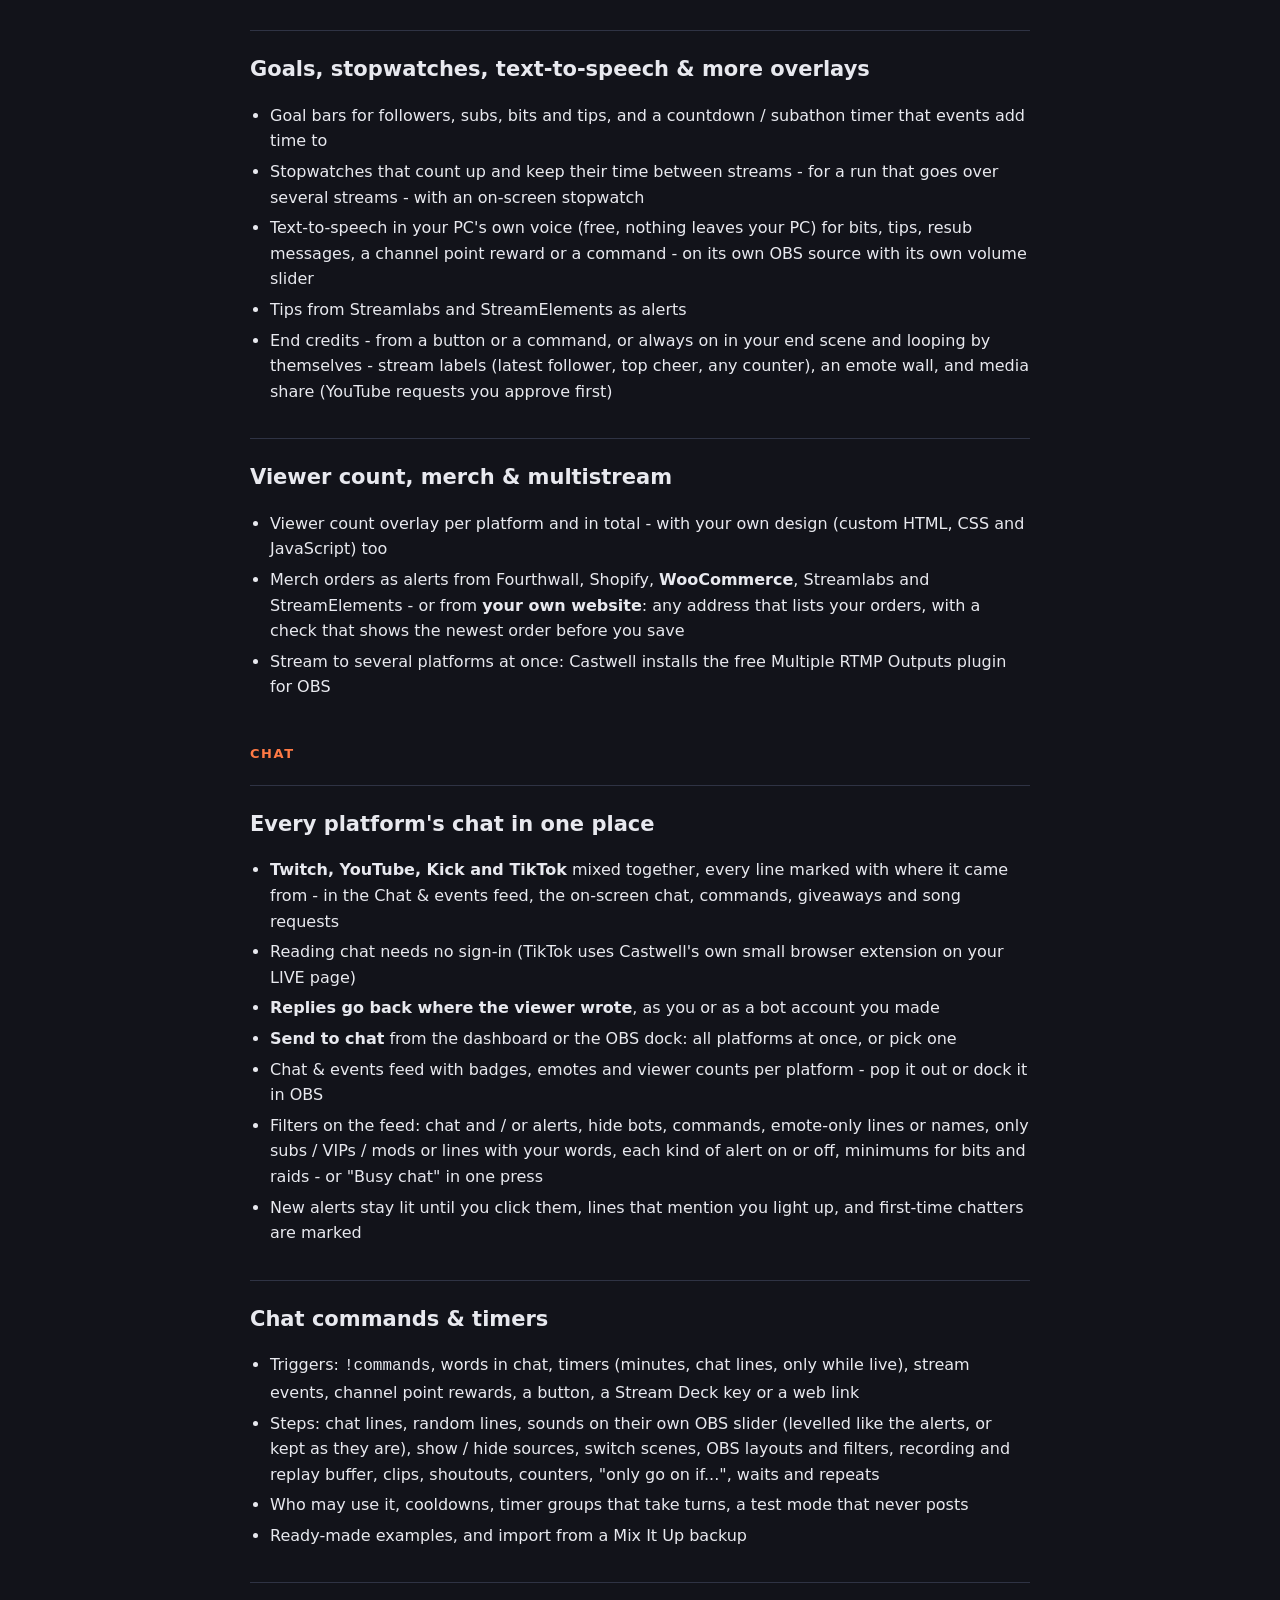
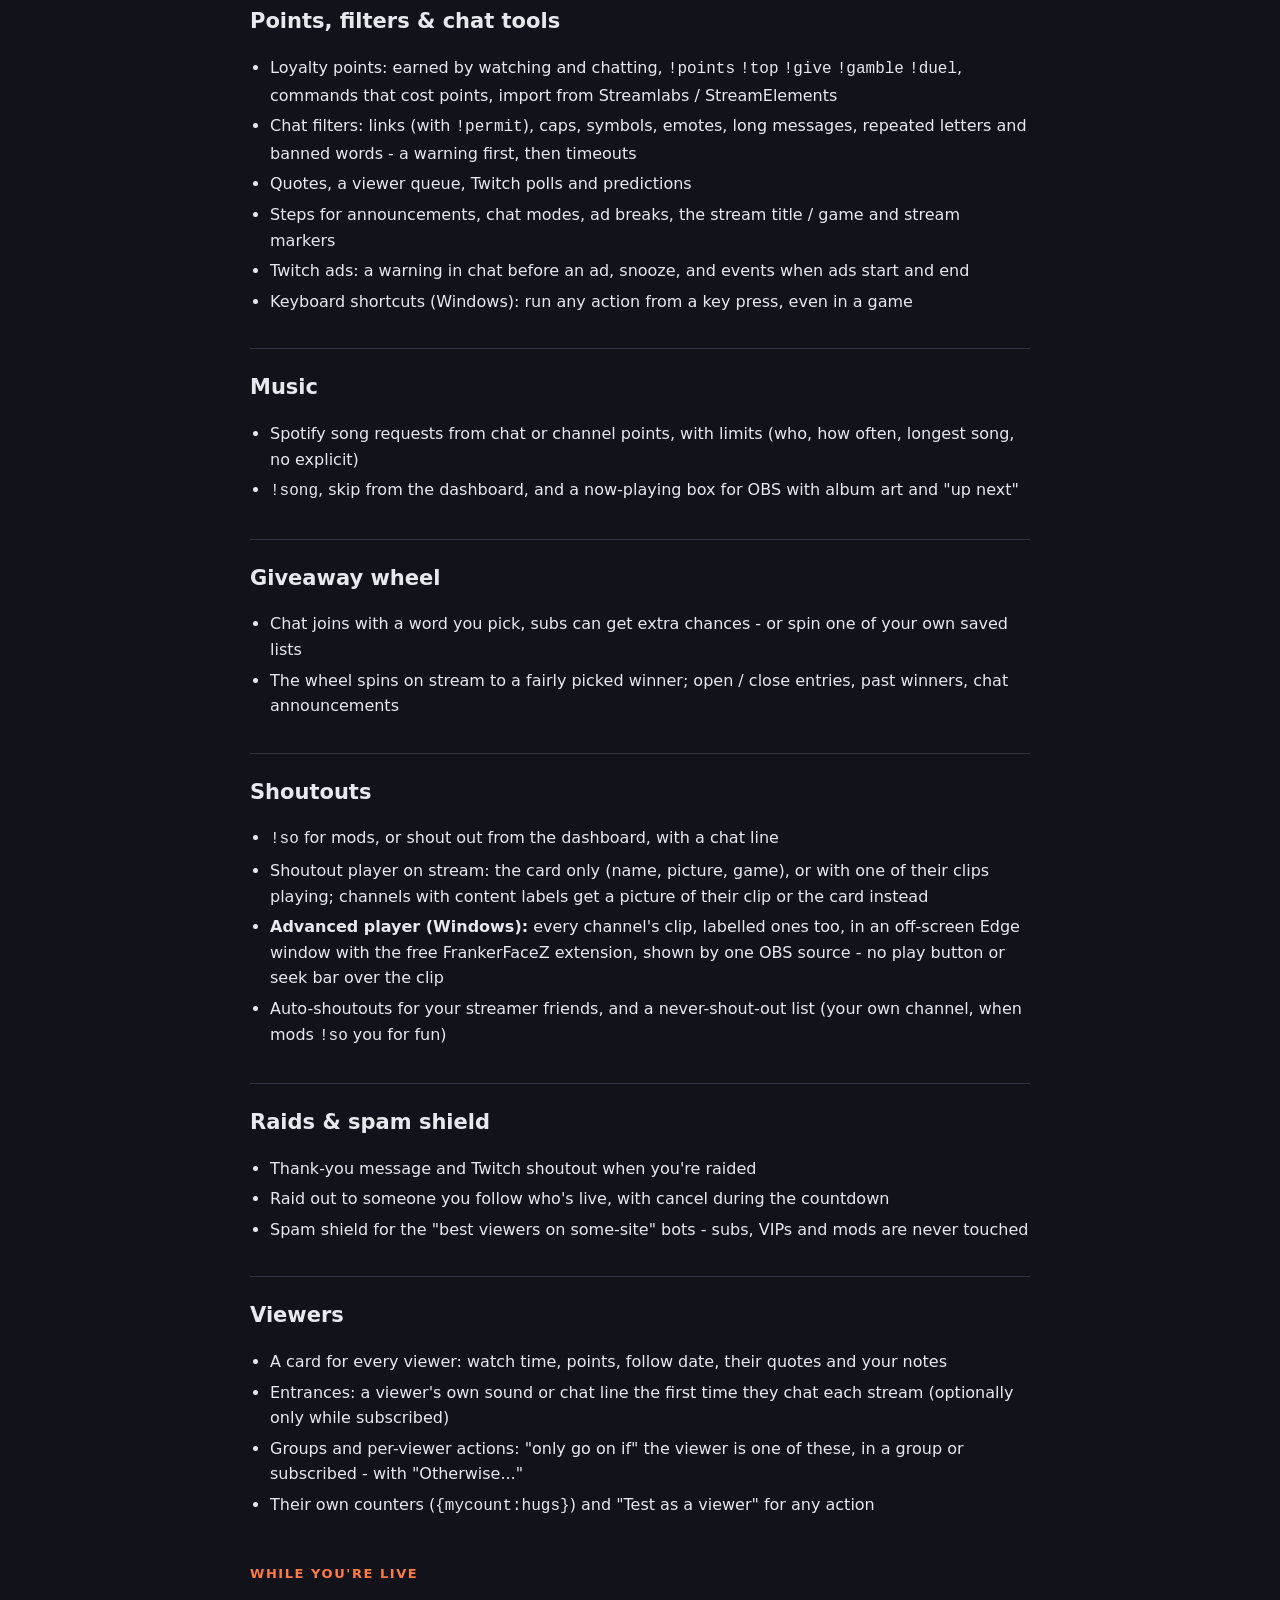
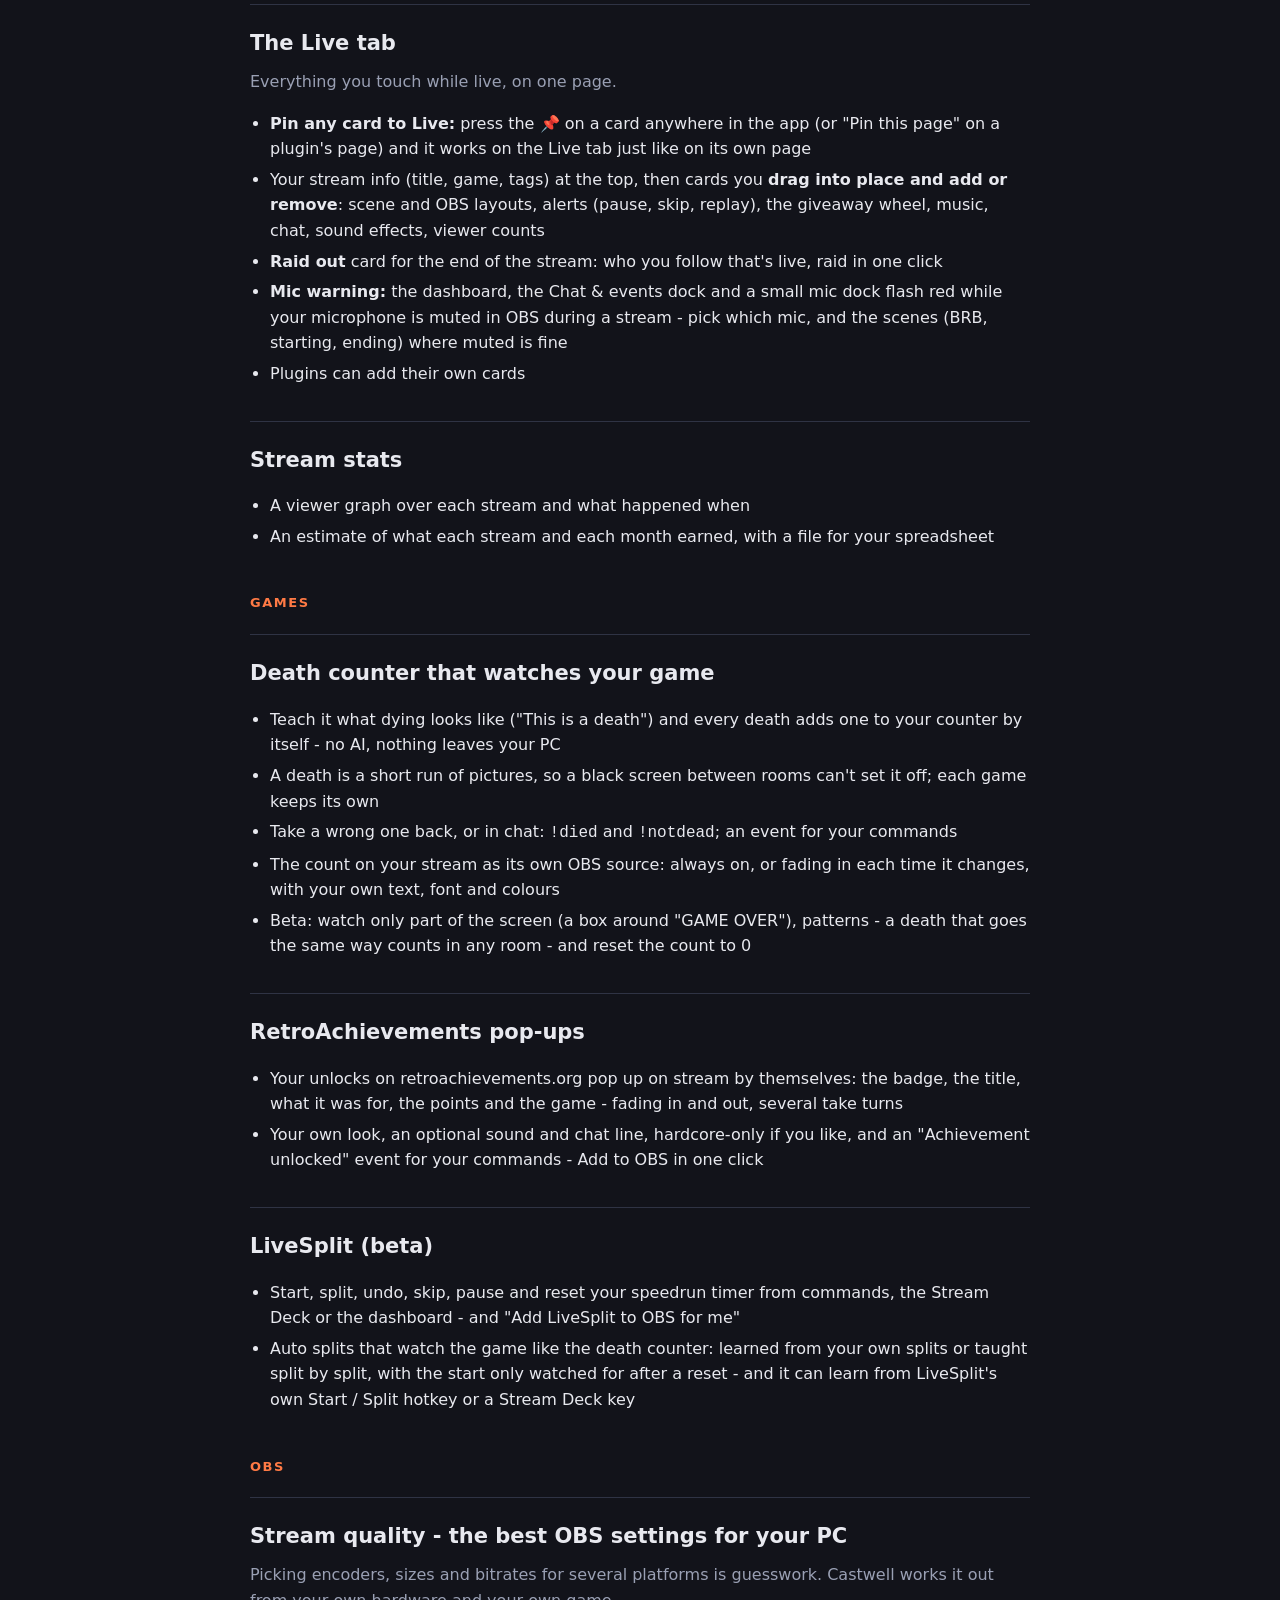
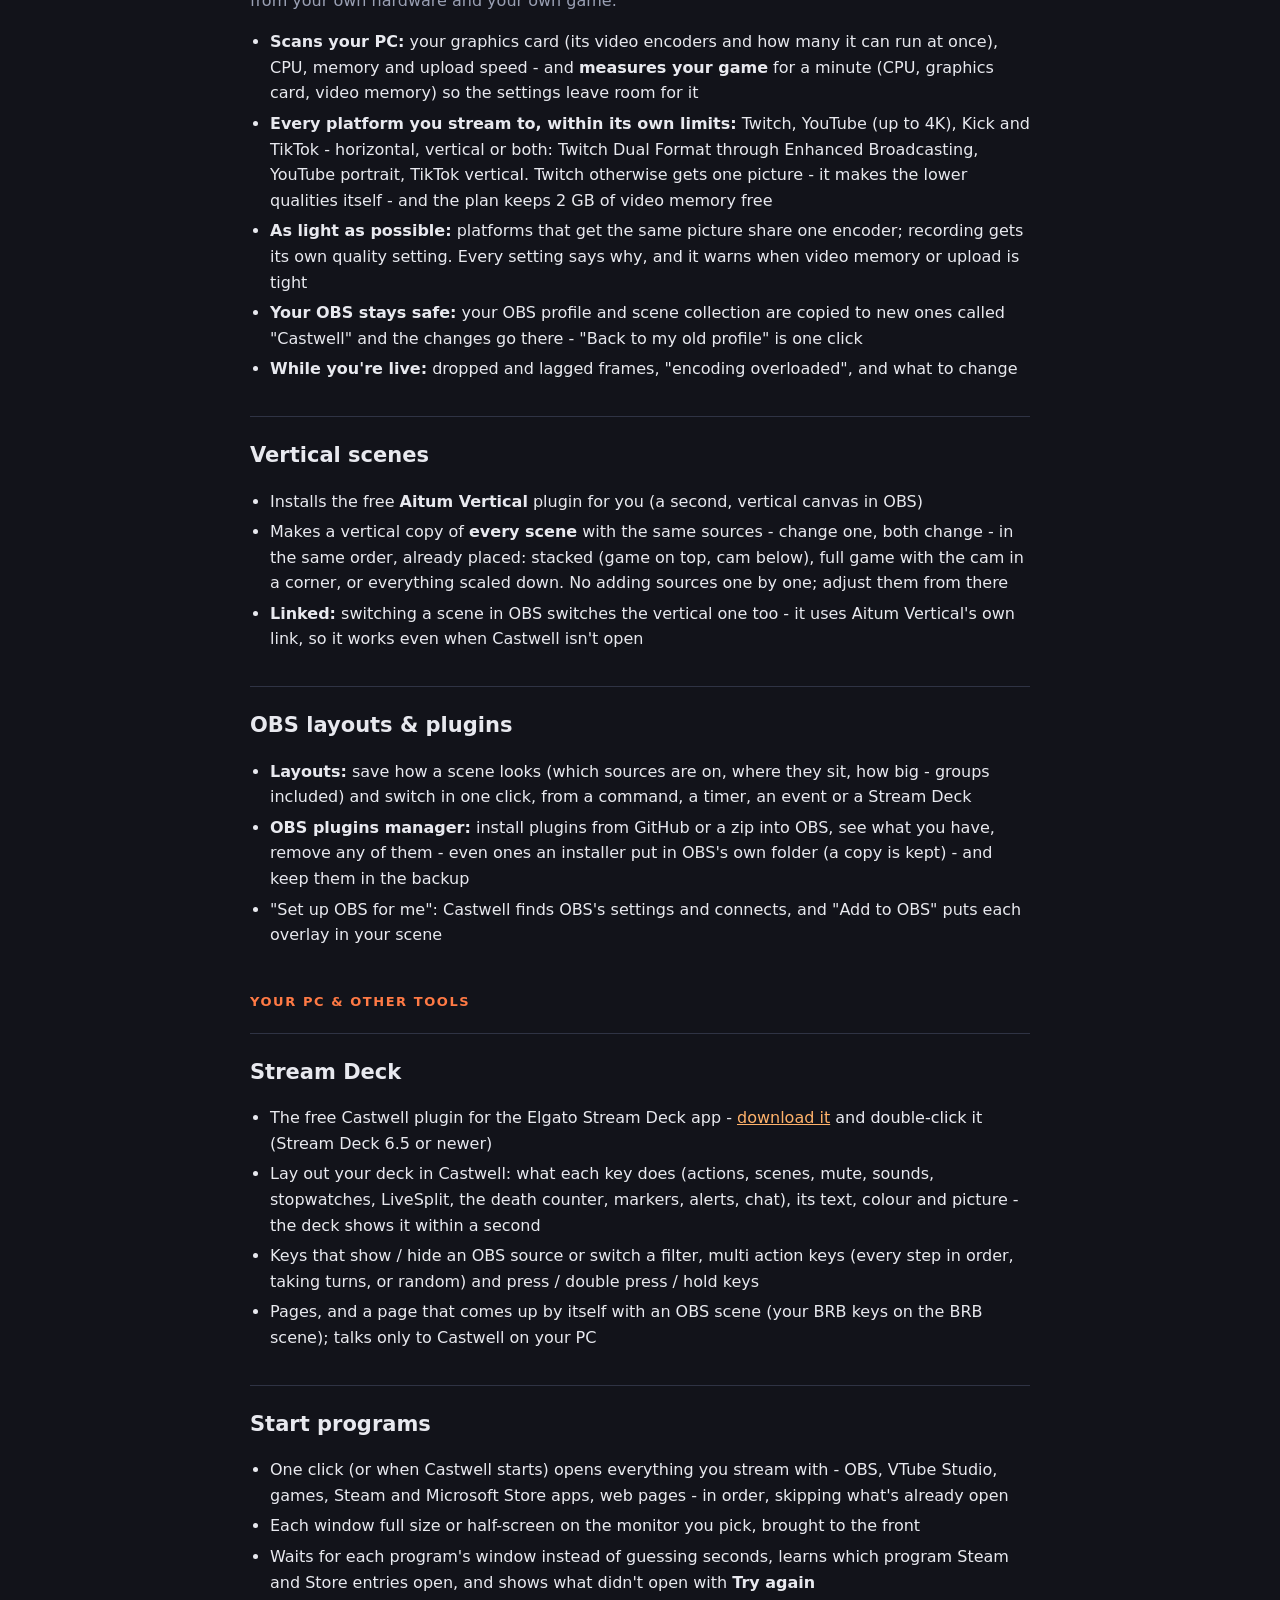
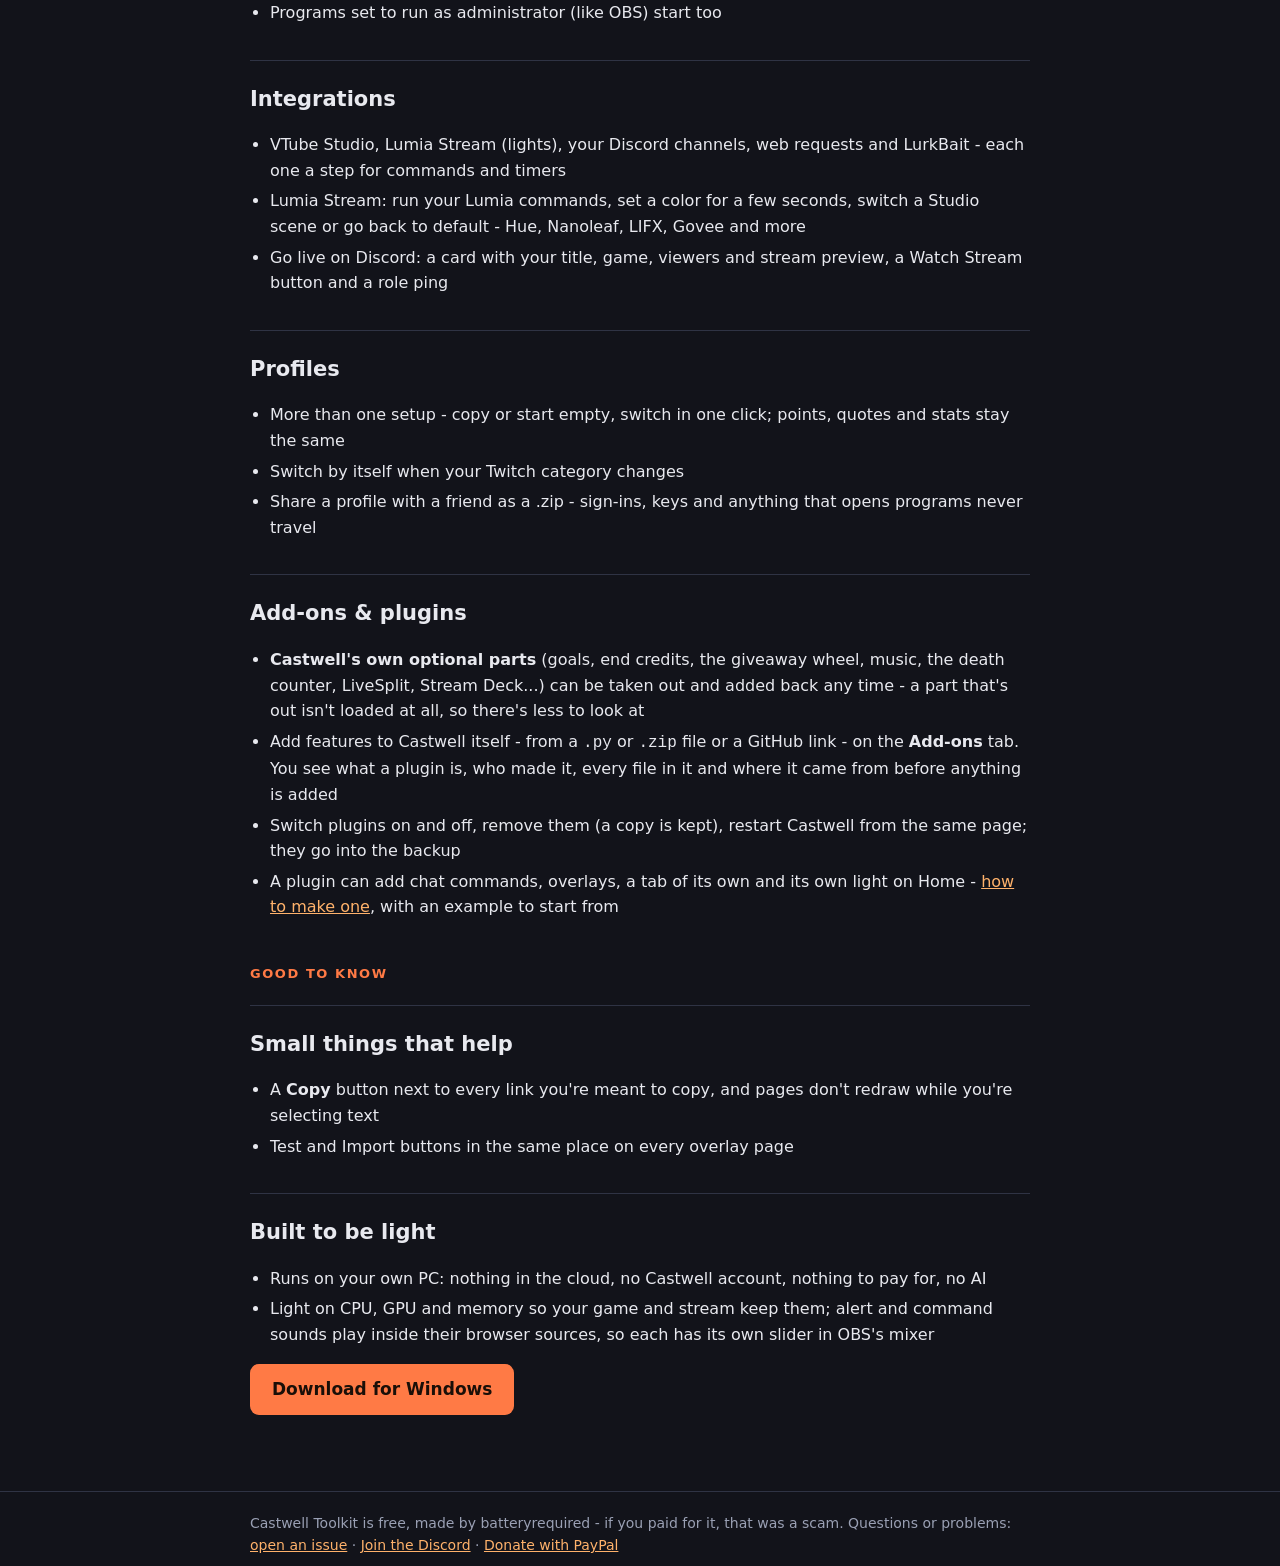
==== commit 34af5ad2: "Castwell Toolkit 0.33.0: RetroAchievements pop-ups, mic warning (pick your mic, mic dock), one Twitc" ====
--- a/features.html
+++ b/features.html
@@ -1,11 +1,11 @@
 <!doctype html>
 <html lang="en"><head><meta charset="utf-8"><meta name="viewport" content="width=device-width, initial-scale=1">
 <title>Castwell Toolkit - Features</title>
-  <meta name="description" content="Everything Castwell Toolkit does: multi-platform chat, alerts and OBS overlays, commands and timers, loyalty points, a Stream Deck plugin, a death counter, LiveSplit, giveaways, Spotify, whole-setup backup, stream quality check and add-ons.">
+  <meta name="description" content="Everything Castwell Toolkit does: multi-platform chat, alerts and OBS overlays, commands and timers, loyalty points, a Stream Deck plugin, a death counter, RetroAchievements pop-ups, LiveSplit, giveaways, Spotify, whole-setup backup, stream quality check and add-ons.">
   <link rel="canonical" href="https://batteryrequired.github.io/castwell-site/features.html">
   <meta property="og:type" content="website">
   <meta property="og:title" content="Castwell Toolkit - Features">
-  <meta property="og:description" content="Everything Castwell Toolkit does: multi-platform chat, alerts and OBS overlays, commands and timers, loyalty points, a Stream Deck plugin, a death counter, LiveSplit, giveaways, Spotify, whole-setup backup, stream quality check and add-ons.">
+  <meta property="og:description" content="Everything Castwell Toolkit does: multi-platform chat, alerts and OBS overlays, commands and timers, loyalty points, a Stream Deck plugin, a death counter, RetroAchievements pop-ups, LiveSplit, giveaways, Spotify, whole-setup backup, stream quality check and add-ons.">
   <meta property="og:url" content="https://batteryrequired.github.io/castwell-site/features.html">
 <link rel="stylesheet" href="style.css"></head><body>
 <header><div class="wrap"><a class="logo" href="./">Cast<span>well</span> <i class="tk">Toolkit</i></a>
@@ -13,7 +13,7 @@
 <main><div class="wrap feat">
 <h1>Everything Castwell Toolkit does</h1>
 <p class="lead">One free app on your own PC for the things streamers usually juggle several tools for. No account, no cloud,
-no AI - it shows up in OBS as browser sources and docks. This page is the full list, as of version <span id="ver">0.32.1</span>.</p>
+no AI - it shows up in OBS as browser sources and docks. This page is the full list, as of version <span id="ver">0.33.0</span>.</p>
 <div class="free-note"><b>Free - and always will be.</b> Castwell Toolkit has no paid version and never will. If you paid anyone
   for it, that was a scam: download it free here and ask for your money back. Like it? You can
   <a href="https://www.paypal.biz/batteryrequiredttv" target="_blank" rel="noopener">support it with a PayPal donation</a> - never needed.</div>
@@ -22,7 +22,7 @@
   <div><b>On your stream</b><span><a href="#alerts">Alerts</a><a href="#overlay">On-screen chat</a><a href="#events">Event list</a><a href="#onstream">Goals, stopwatches, text-to-speech</a><a href="#more">Viewer count, merch, multistream</a></span></div>
   <div><b>Chat</b><span><a href="#chat">Every platform's chat</a><a href="#commands">Commands &amp; timers</a><a href="#bot">Points, filters &amp; chat tools</a><a href="#music">Music</a><a href="#wheel">Giveaway wheel</a><a href="#shoutouts">Shoutouts</a><a href="#raids">Raids</a><a href="#viewers">Viewers</a></span></div>
   <div><b>While you're live</b><span><a href="#live">The Live tab</a><a href="#stats">Stream stats</a></span></div>
-  <div><b>Games</b><span><a href="#deaths">Death counter</a><a href="#livesplit">LiveSplit (beta)</a></span></div>
+  <div><b>Games</b><span><a href="#deaths">Death counter</a><a href="#retro">RetroAchievements</a><a href="#livesplit">LiveSplit (beta)</a></span></div>
   <div><b>OBS</b><span><a href="#quality">Stream quality</a><a href="#vertical">Vertical scenes</a><a href="#obs">OBS layouts &amp; plugins</a></span></div>
   <div><b>Your PC &amp; other tools</b><span><a href="#streamdeck">Stream Deck</a><a href="#programs">Start programs</a><a href="#integrations">Integrations</a><a href="#profiles">Profiles</a><a href="#plugins">Add-ons &amp; plugins</a></span></div>
   <div><b>Good to know</b><span><a href="#copy">Small things</a><a href="#light">Built to be light</a></span></div>
@@ -202,6 +202,8 @@
   <li>Your stream info (title, game, tags) at the top, then cards you <b>drag into place and add or remove</b>: scene and OBS
     layouts, alerts (pause, skip, replay), the giveaway wheel, music, chat, sound effects, viewer counts</li>
   <li><b>Raid out</b> card for the end of the stream: who you follow that's live, raid in one click</li>
+  <li><b>Mic warning:</b> the dashboard, the Chat &amp; events dock and a small mic dock flash red while your microphone is
+    muted in OBS during a stream - pick which mic, and the scenes (BRB, starting, ending) where muted is fine</li>
   <li>Plugins can add their own cards</li>
 </ul>
 
@@ -222,6 +224,12 @@
   <li>Beta: watch only part of the screen (a box around "GAME OVER"), patterns - a death that goes the same way counts in any room - and reset the count to 0</li>
 </ul>
 
+<h2 id="retro">RetroAchievements pop-ups</h2>
+<ul>
+  <li>Your unlocks on retroachievements.org pop up on stream by themselves: the badge, the title, what it was for, the points and the game - fading in and out, several take turns</li>
+  <li>Your own look, an optional sound and chat line, hardcore-only if you like, and an "Achievement unlocked" event for your commands - Add to OBS in one click</li>
+</ul>
+
 <h2 id="livesplit">LiveSplit (beta)</h2>
 <ul>
   <li>Start, split, undo, skip, pause and reset your speedrun timer from commands, the Stream Deck or the dashboard - and "Add LiveSplit to OBS for me"</li>
@@ -238,7 +246,8 @@
     upload speed - and <b>measures your game</b> for a minute (CPU, graphics card, video memory) so the settings leave
     room for it</li>
   <li><b>Every platform you stream to, within its own limits:</b> Twitch, YouTube (up to 4K), Kick and TikTok -
-    horizontal, vertical or both: Twitch Dual Format through Enhanced Broadcasting, YouTube portrait, TikTok vertical</li>
+    horizontal, vertical or both: Twitch Dual Format through Enhanced Broadcasting, YouTube portrait, TikTok vertical.
+    Twitch otherwise gets one picture - it makes the lower qualities itself - and the plan keeps 2 GB of video memory free</li>
   <li><b>As light as possible:</b> platforms that get the same picture share one encoder; recording gets its own
     quality setting. Every setting says why, and it warns when video memory or upload is tight</li>
   <li><b>Your OBS stays safe:</b> your OBS profile and scene collection are copied to new ones called "Castwell" and the
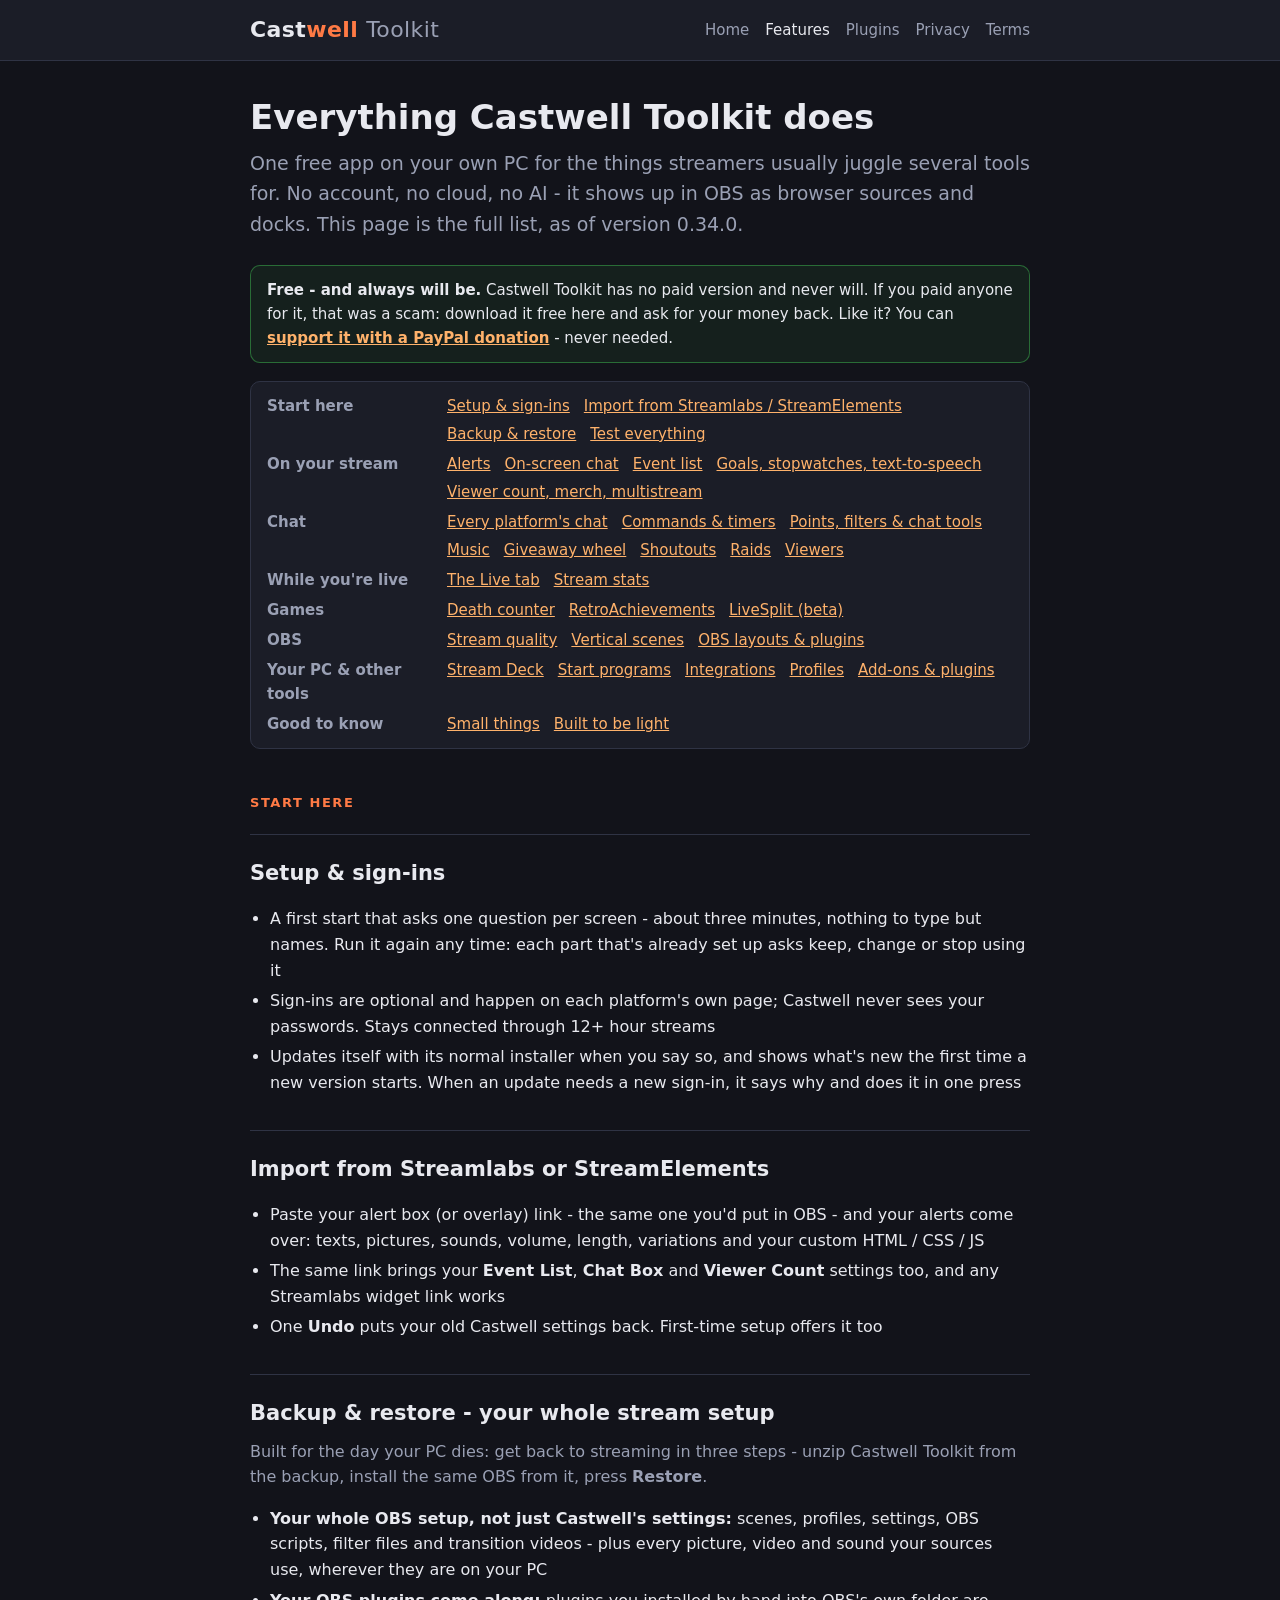
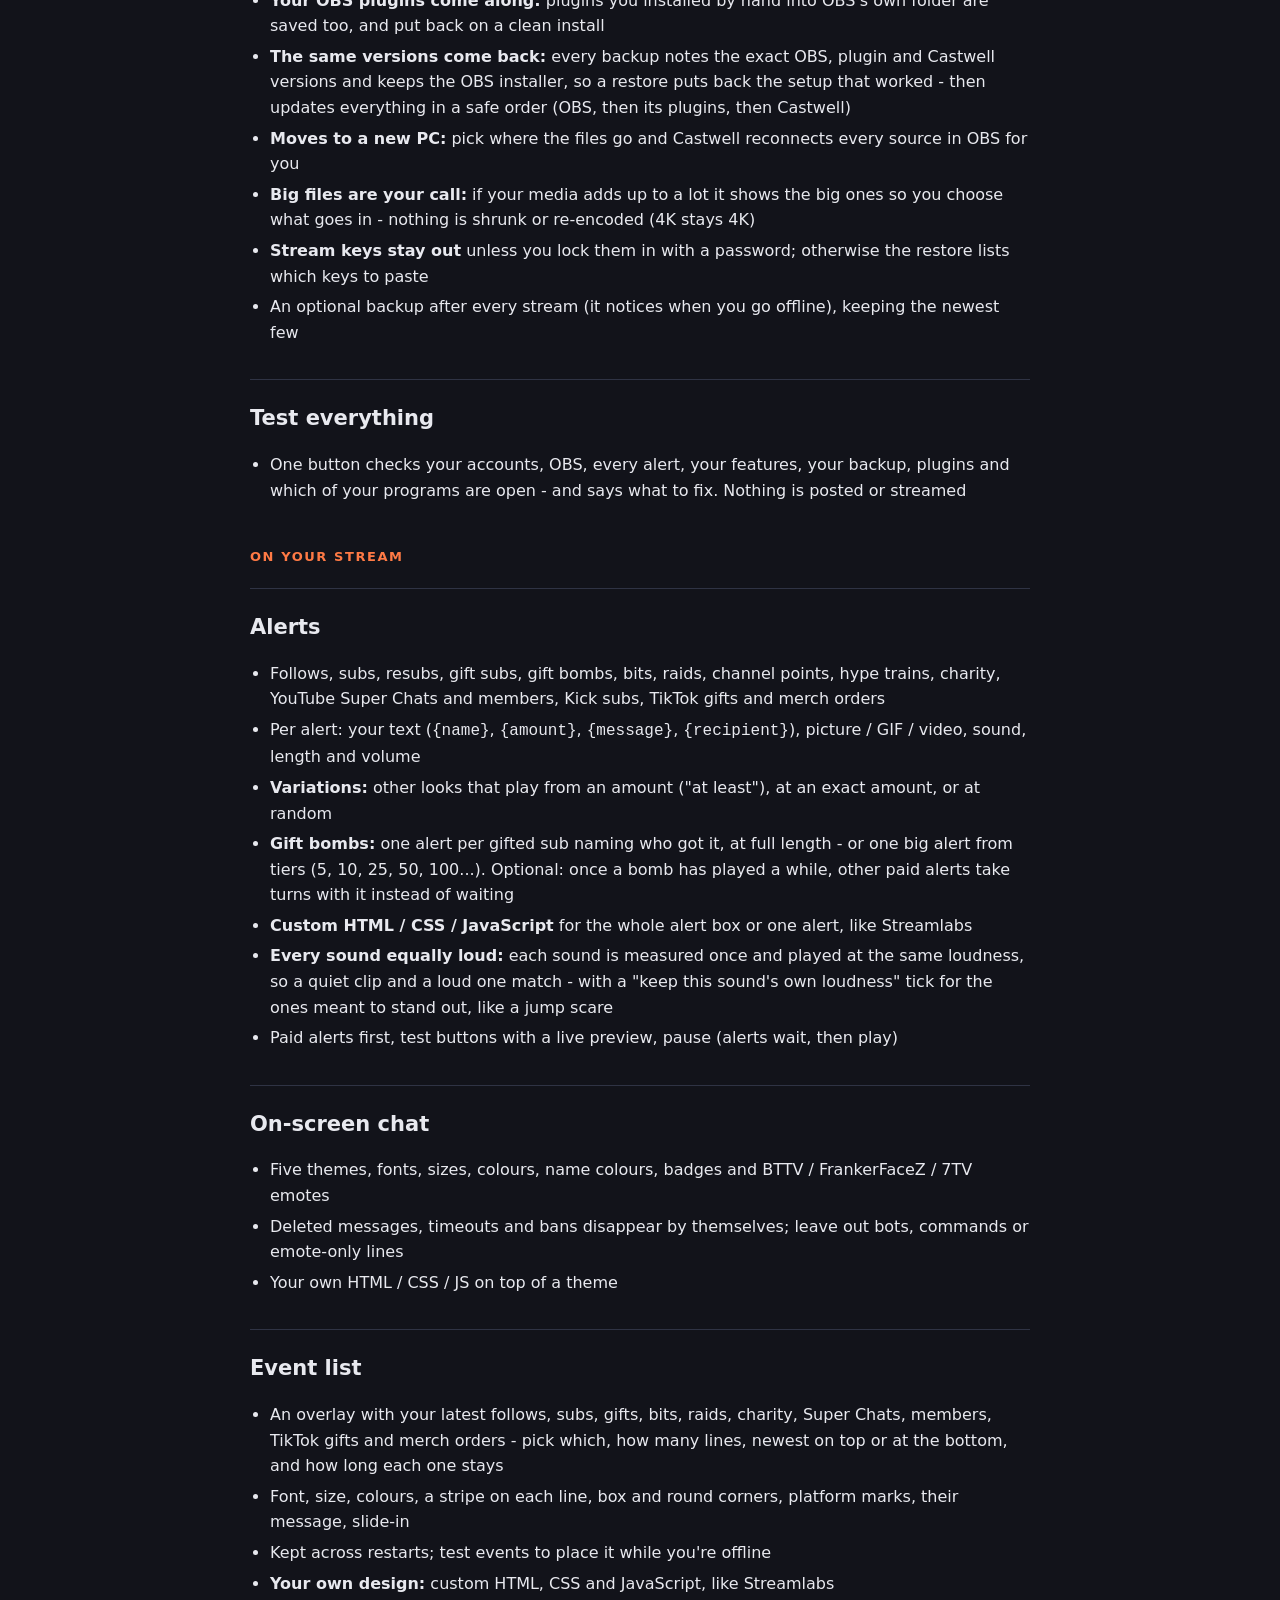
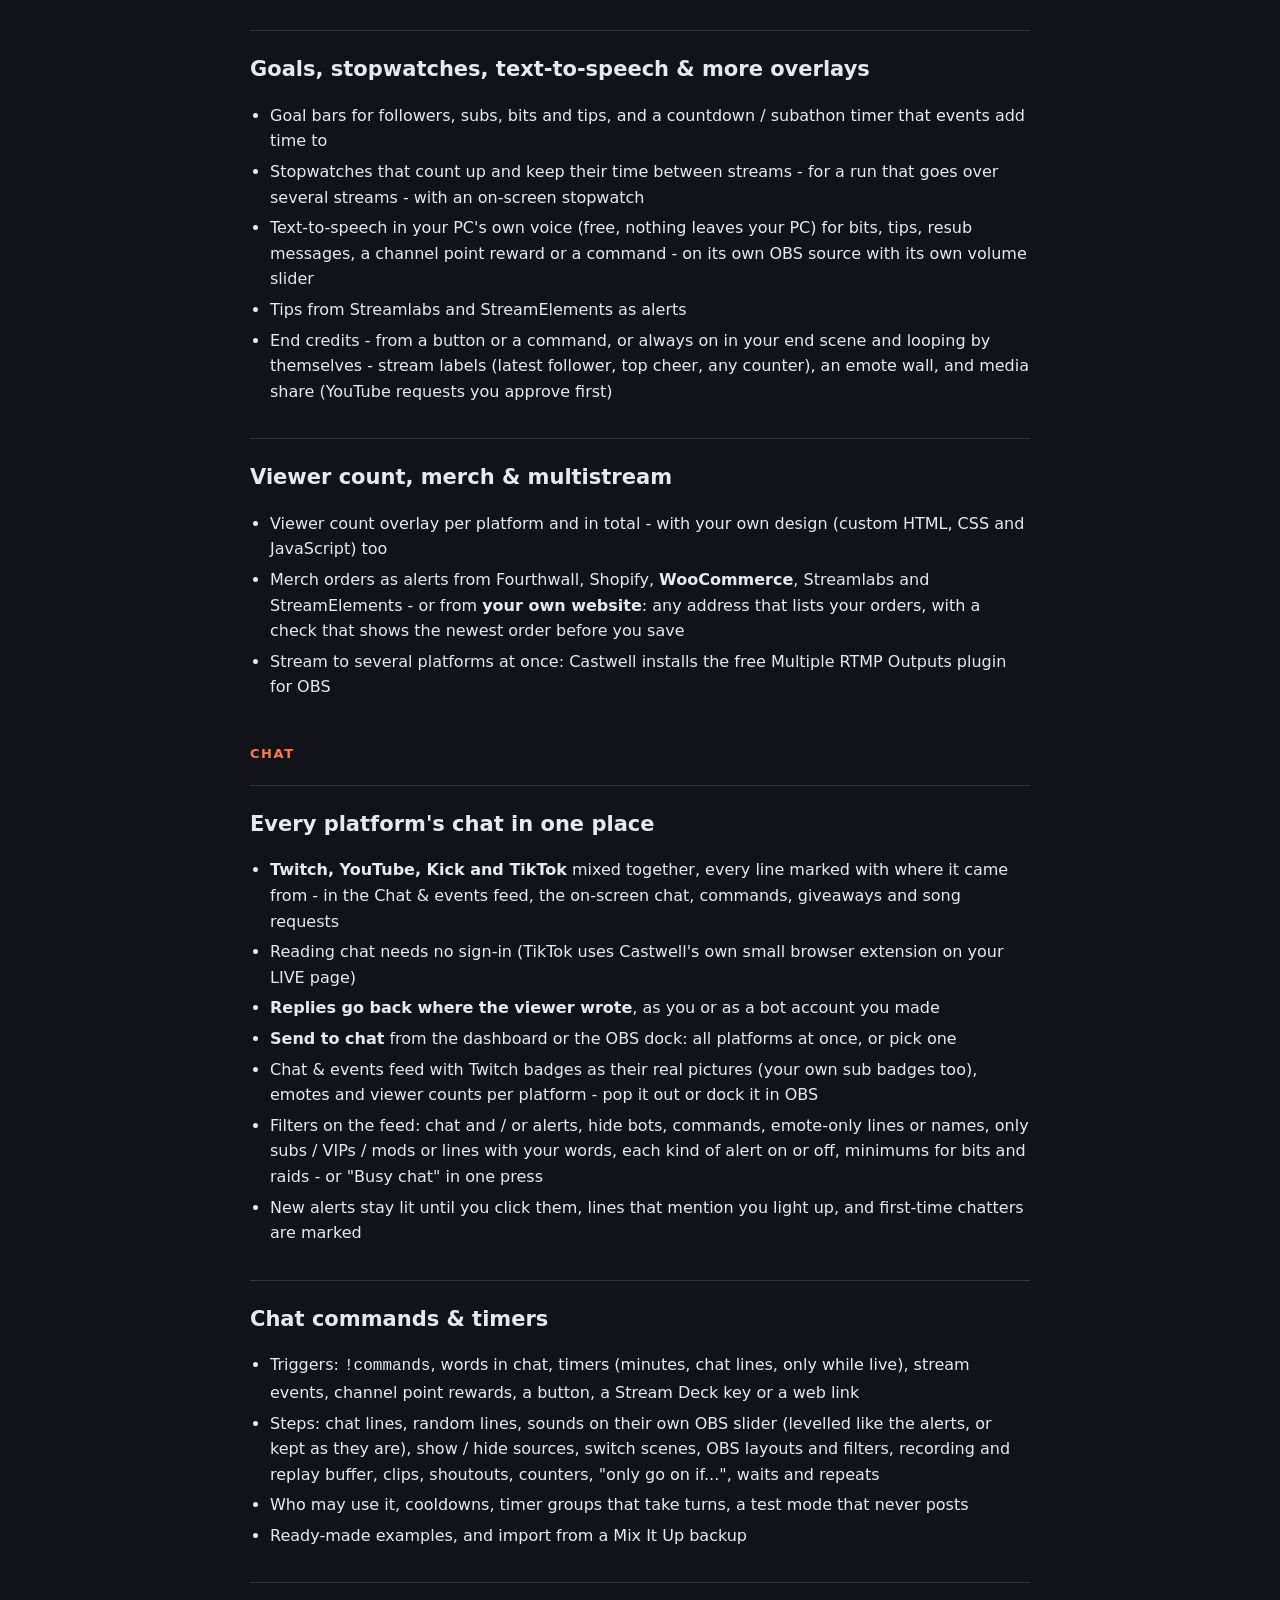
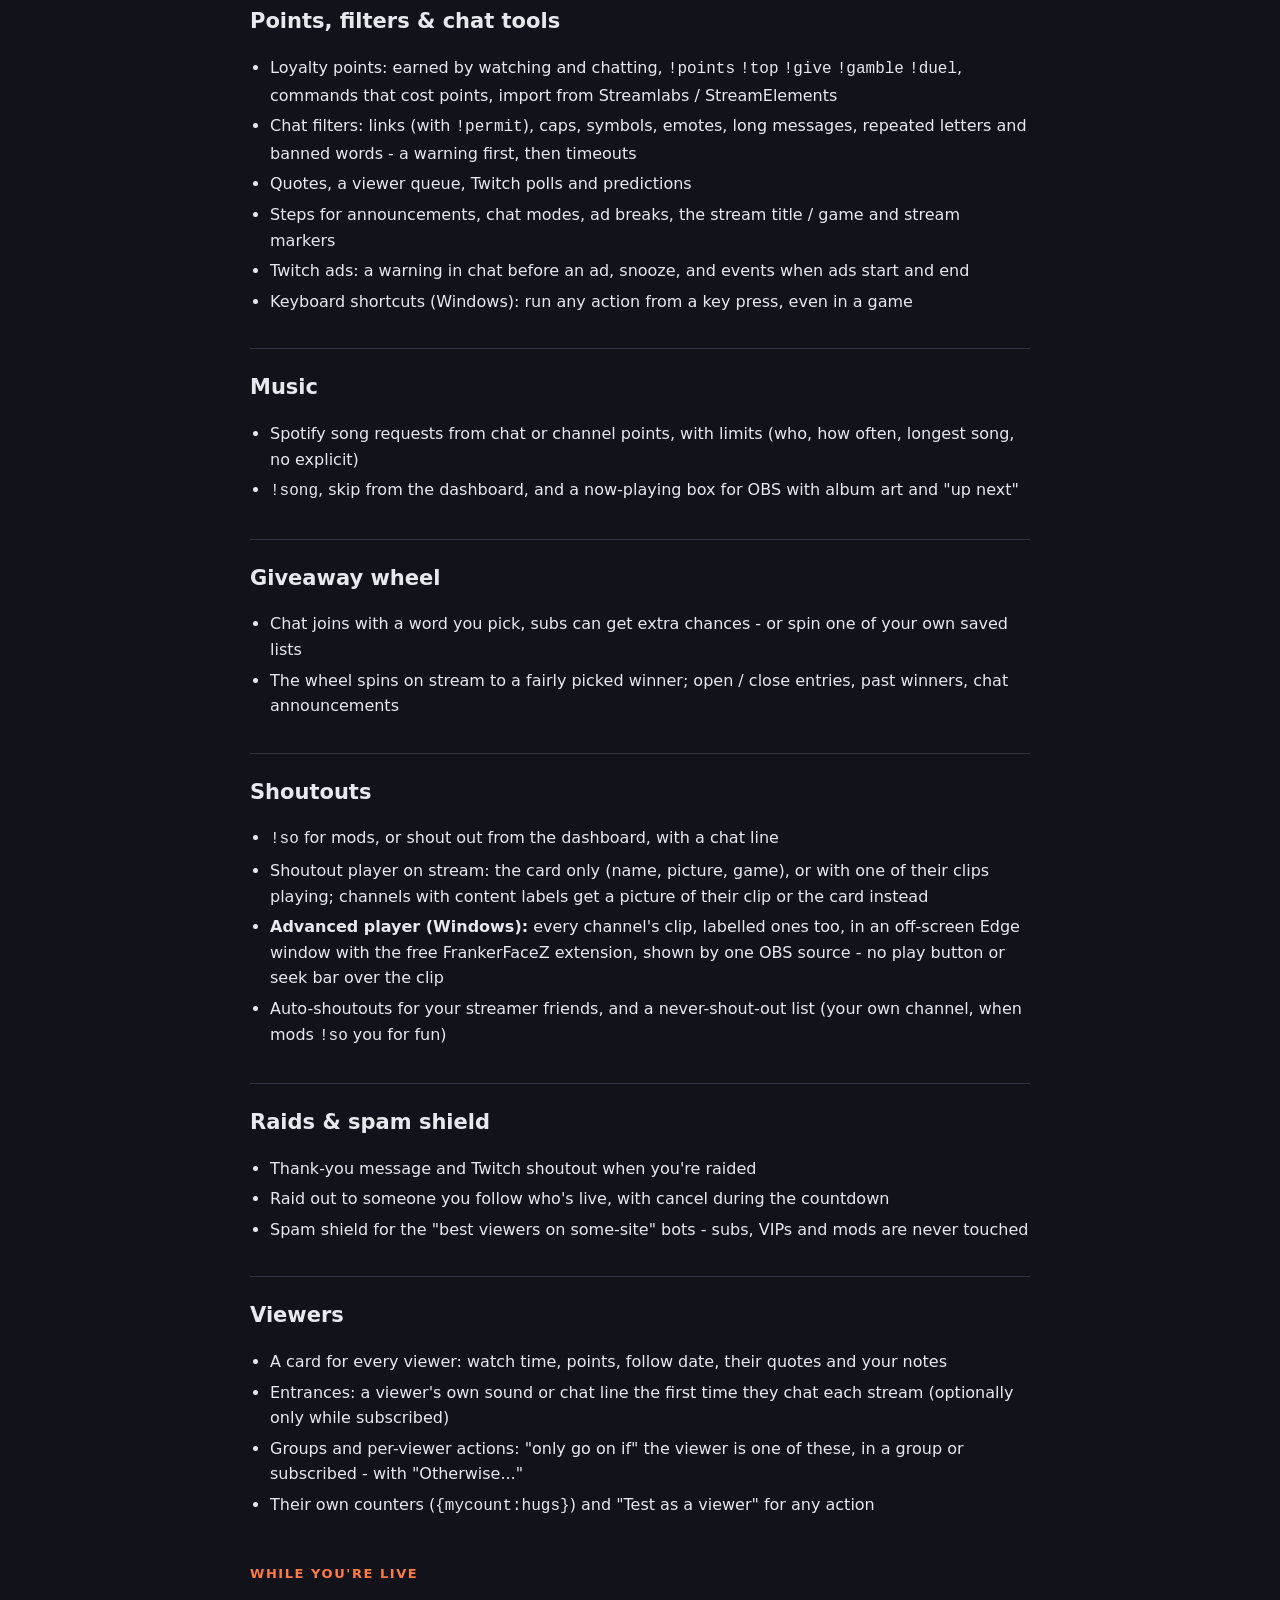
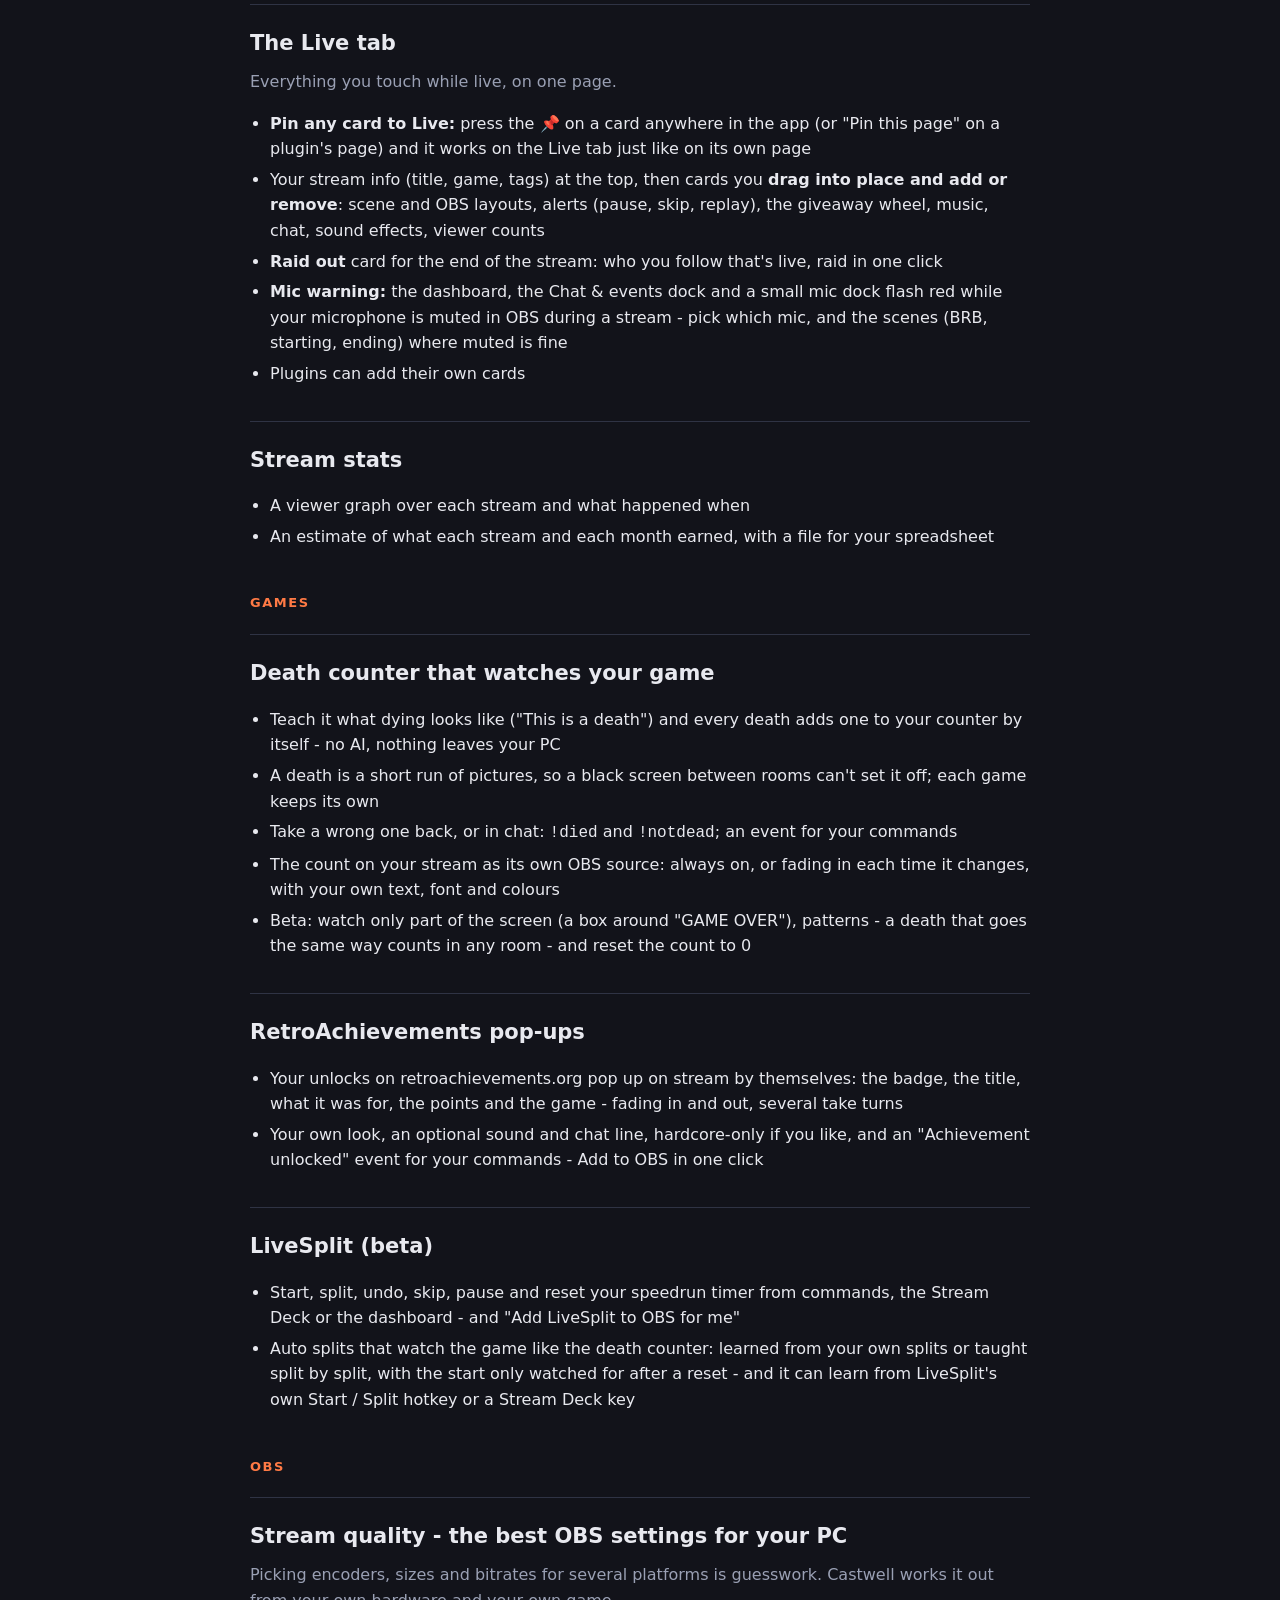
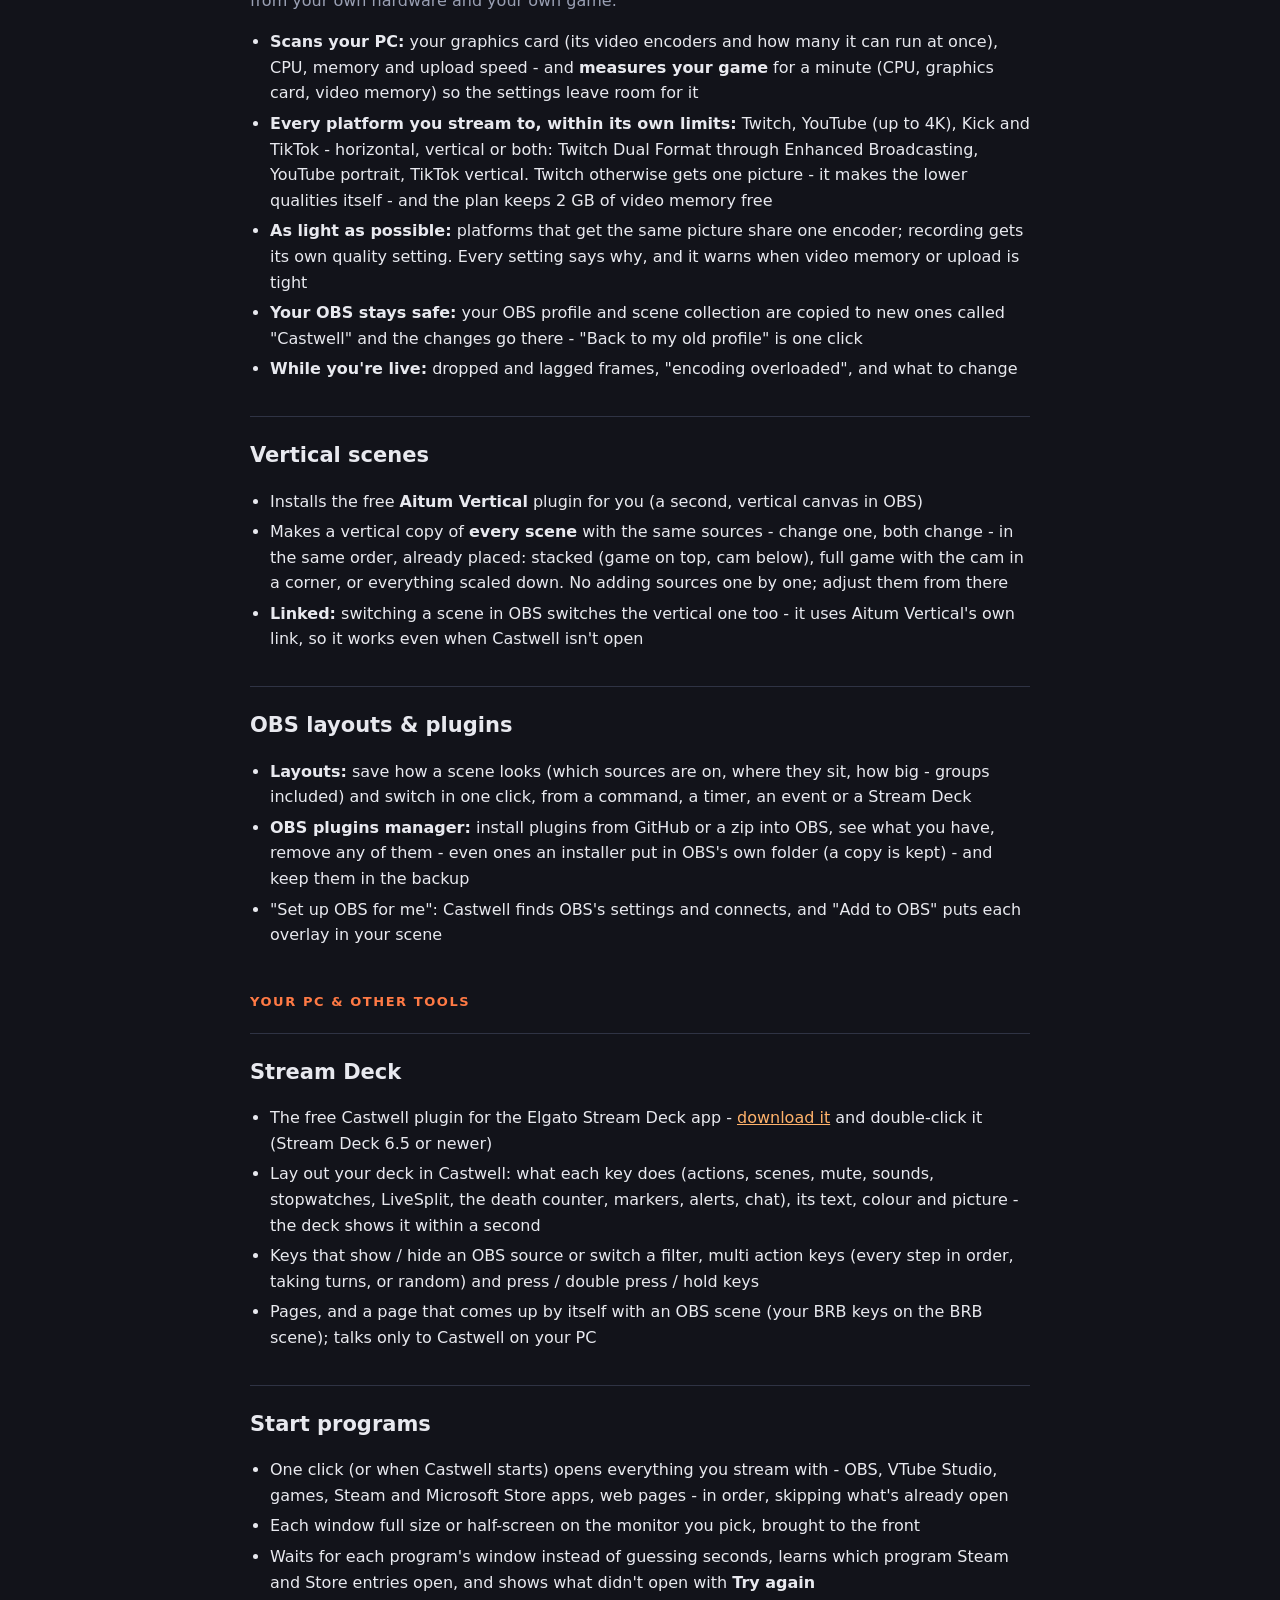
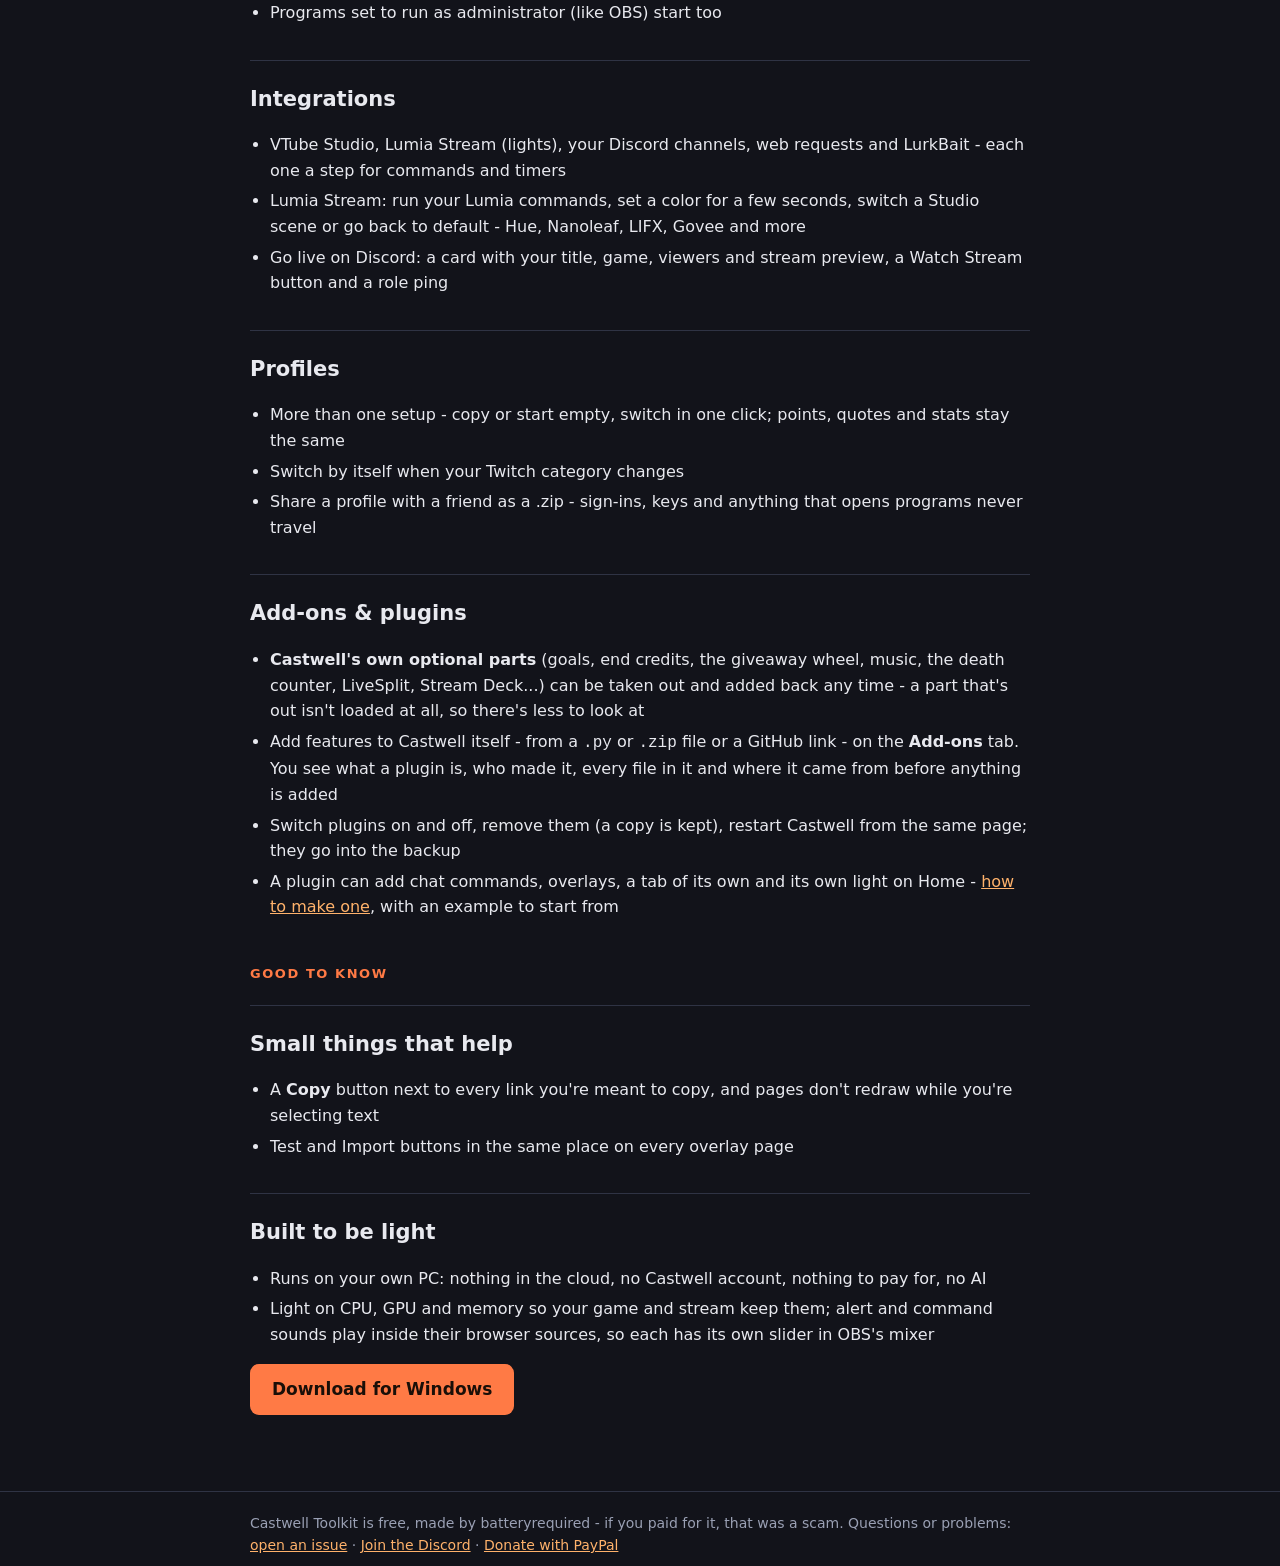
==== commit 8631058c: "0.34.0 (in progress): version text, badge pictures line, Linux AppImage 0.34.0 - Windows installer a" ====
--- a/features.html
+++ b/features.html
@@ -13,7 +13,7 @@
 <main><div class="wrap feat">
 <h1>Everything Castwell Toolkit does</h1>
 <p class="lead">One free app on your own PC for the things streamers usually juggle several tools for. No account, no cloud,
-no AI - it shows up in OBS as browser sources and docks. This page is the full list, as of version <span id="ver">0.33.0</span>.</p>
+no AI - it shows up in OBS as browser sources and docks. This page is the full list, as of version <span id="ver">0.34.0</span>.</p>
 <div class="free-note"><b>Free - and always will be.</b> Castwell Toolkit has no paid version and never will. If you paid anyone
   for it, that was a scam: download it free here and ask for your money back. Like it? You can
   <a href="https://www.paypal.biz/batteryrequiredttv" target="_blank" rel="noopener">support it with a PayPal donation</a> - never needed.</div>
@@ -130,7 +130,7 @@
   <li>Reading chat needs no sign-in (TikTok uses Castwell's own small browser extension on your LIVE page)</li>
   <li><b>Replies go back where the viewer wrote</b>, as you or as a bot account you made</li>
   <li><b>Send to chat</b> from the dashboard or the OBS dock: all platforms at once, or pick one</li>
-  <li>Chat &amp; events feed with badges, emotes and viewer counts per platform - pop it out or dock it in OBS</li>
+  <li>Chat &amp; events feed with Twitch badges as their real pictures (your own sub badges too), emotes and viewer counts per platform - pop it out or dock it in OBS</li>
   <li>Filters on the feed: chat and / or alerts, hide bots, commands, emote-only lines or names, only subs / VIPs / mods or lines with your words, each kind of alert on or off, minimums for bits and raids - or "Busy chat" in one press</li>
   <li>New alerts stay lit until you click them, lines that mention you light up, and first-time chatters are marked</li>
 </ul>
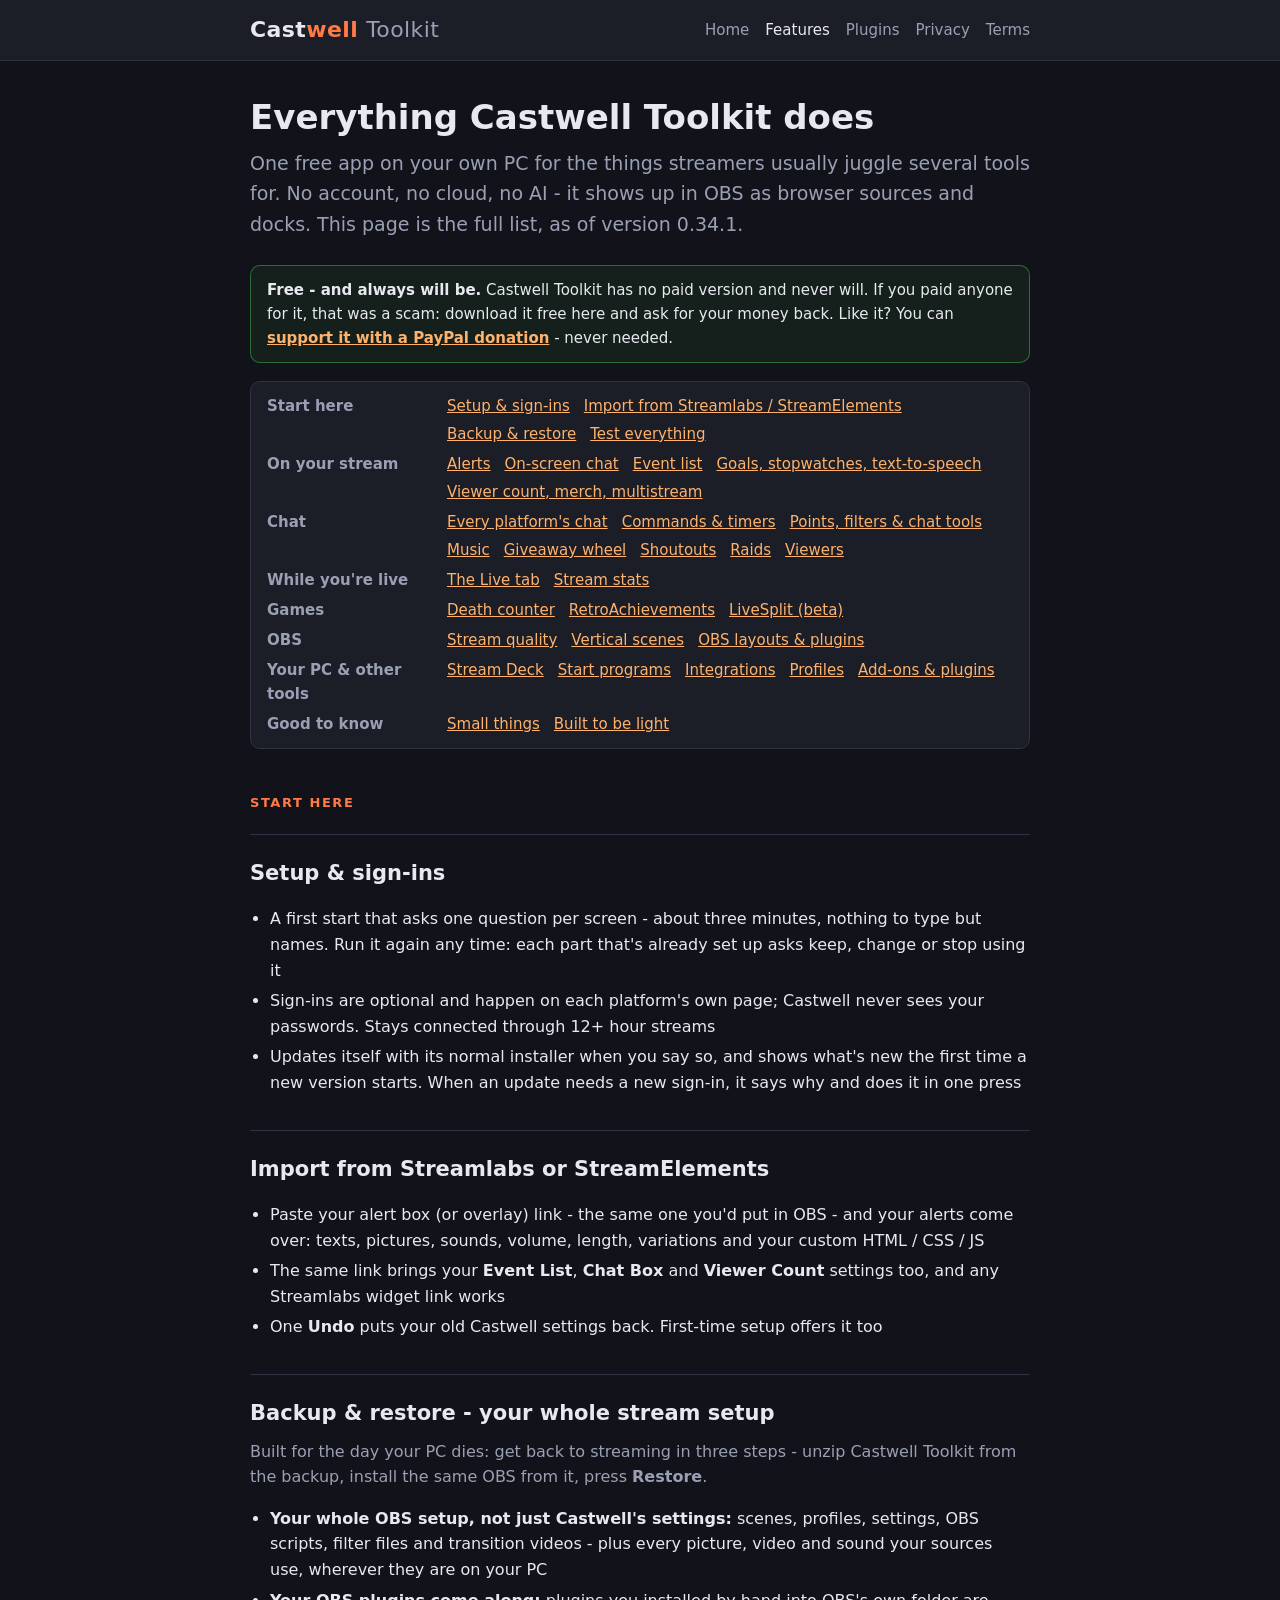
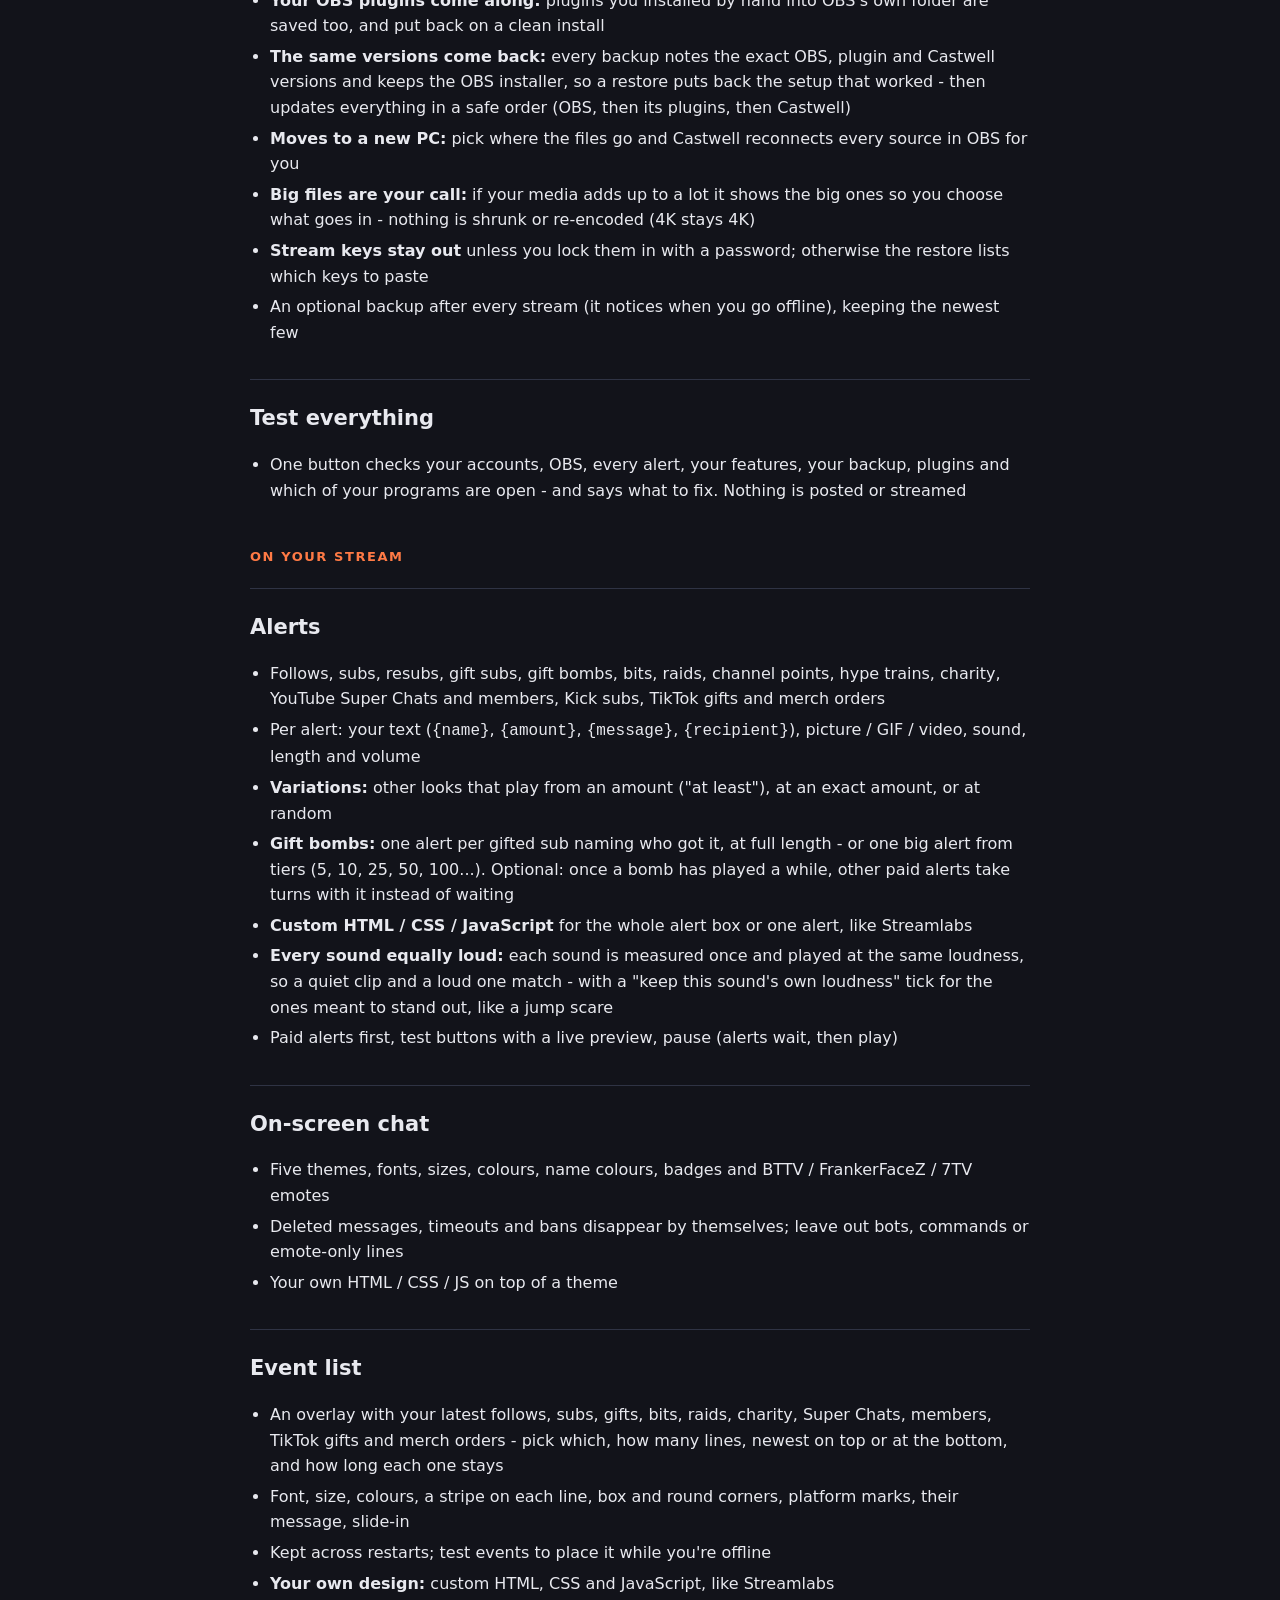
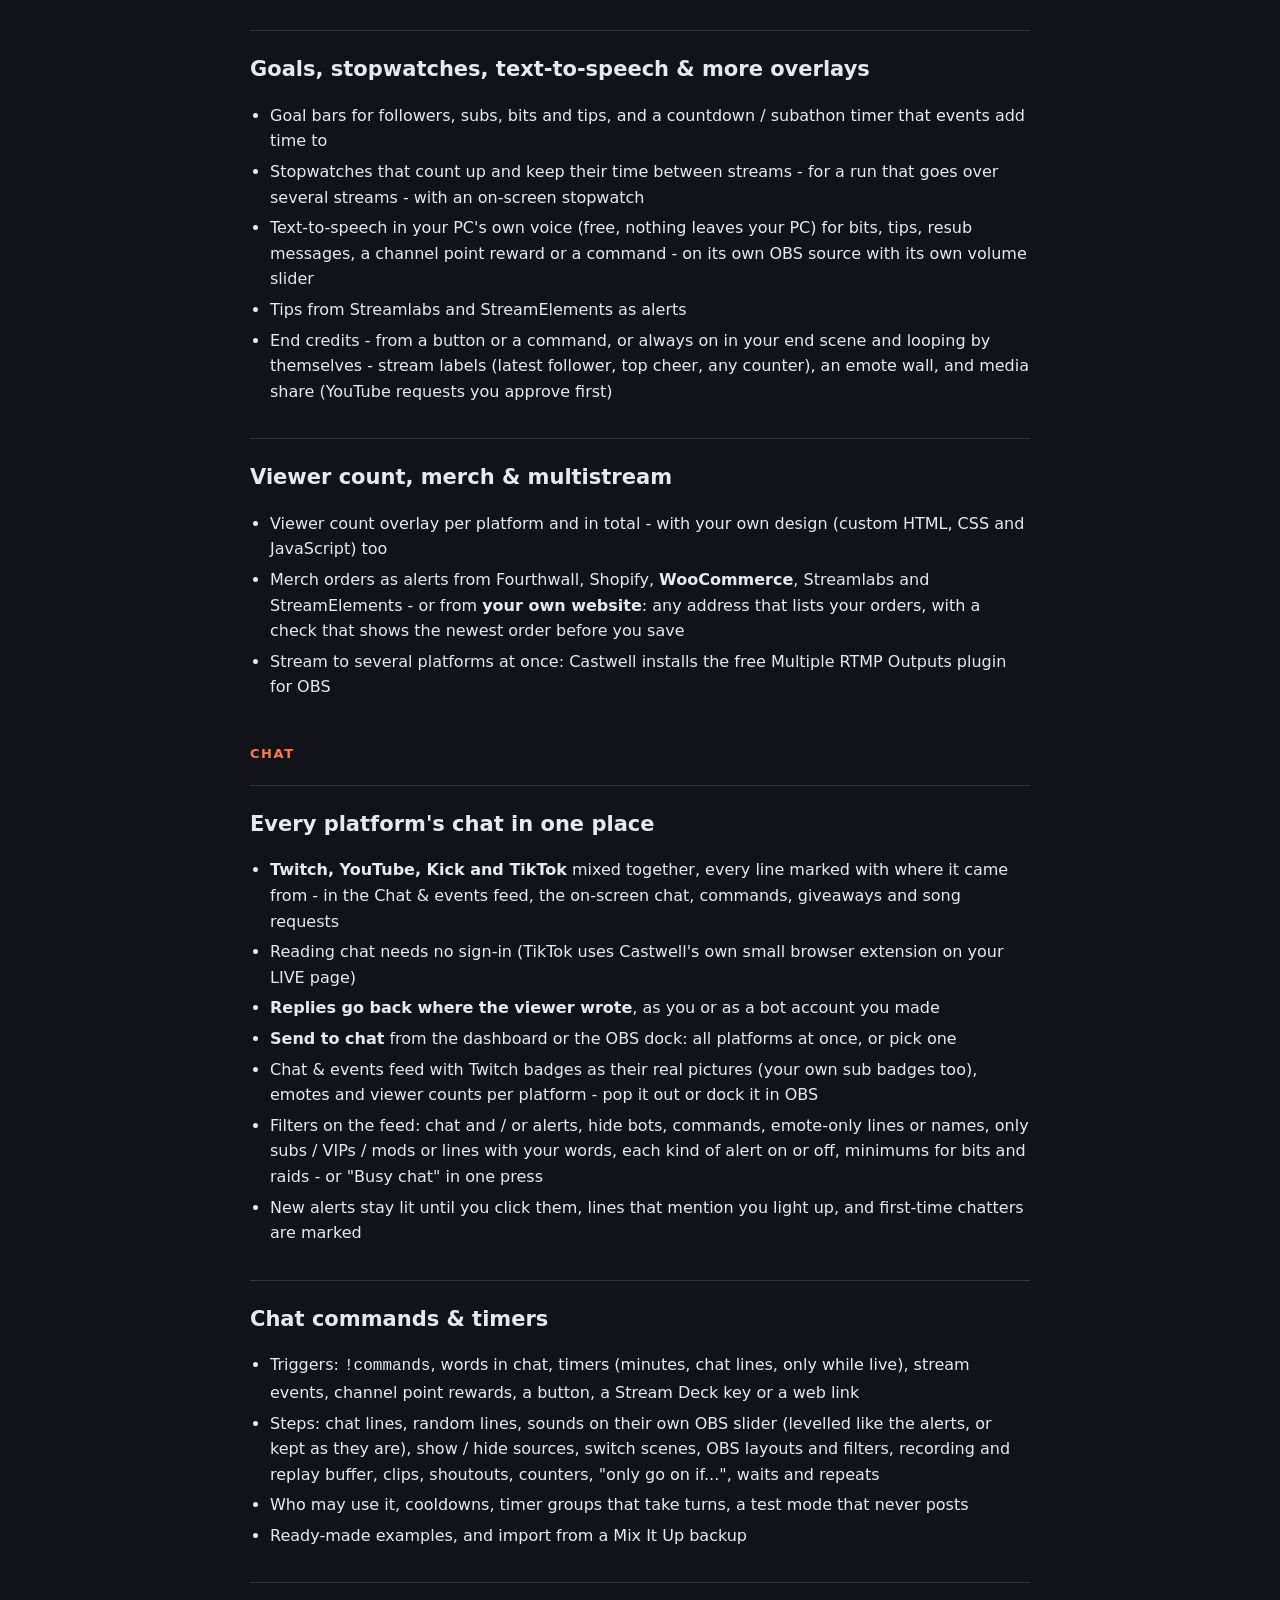
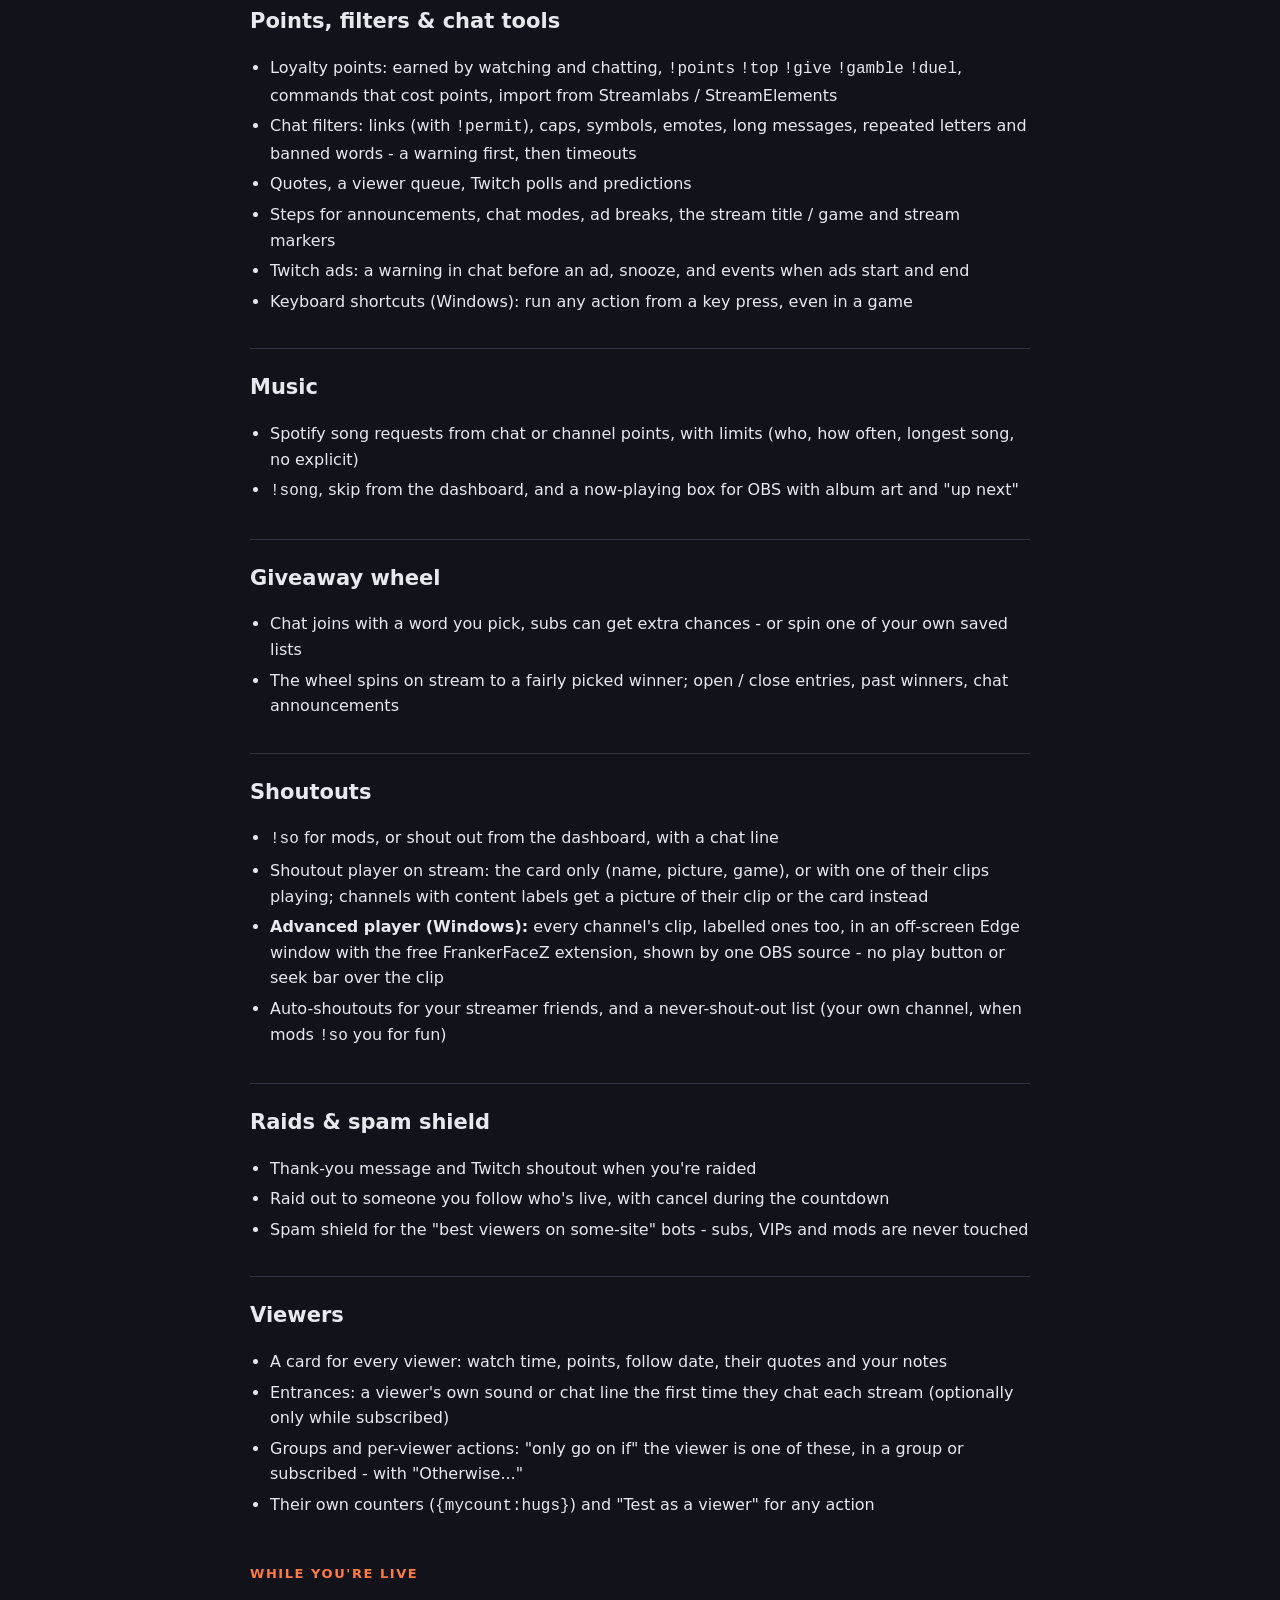
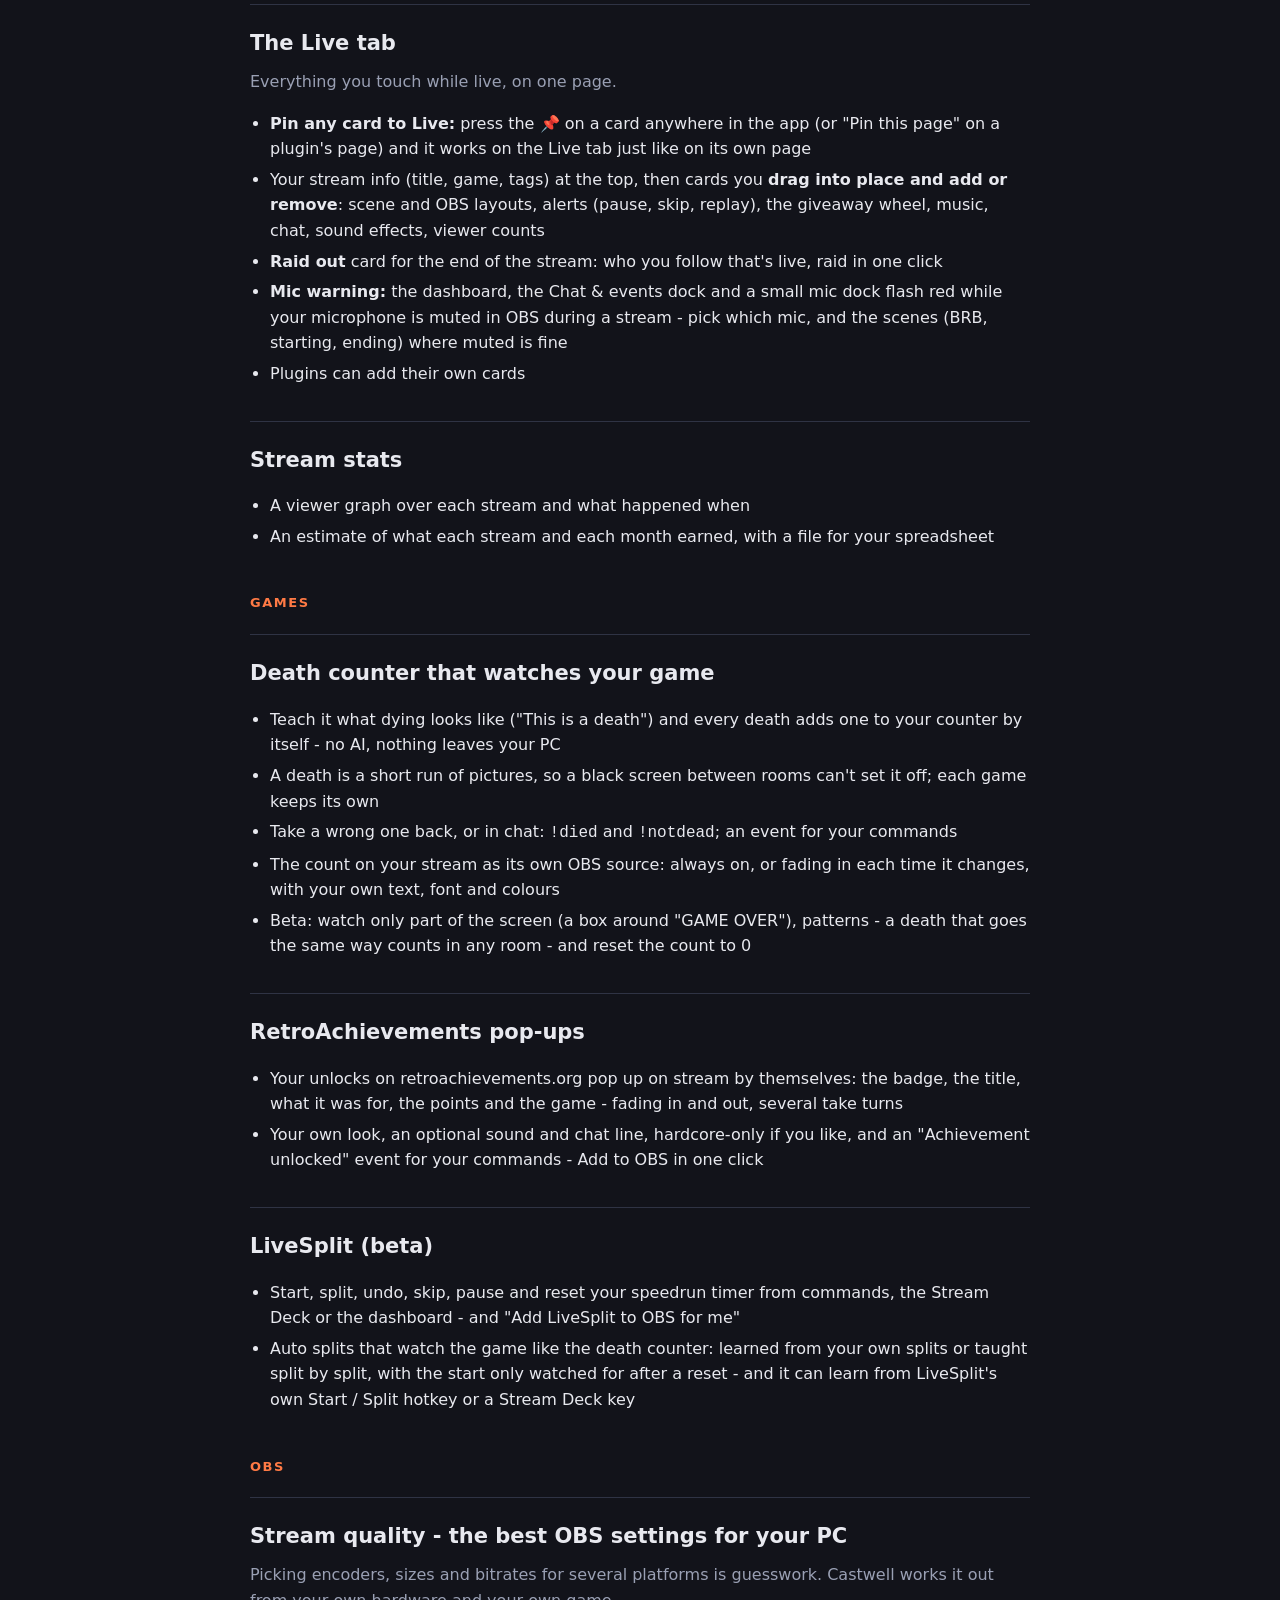
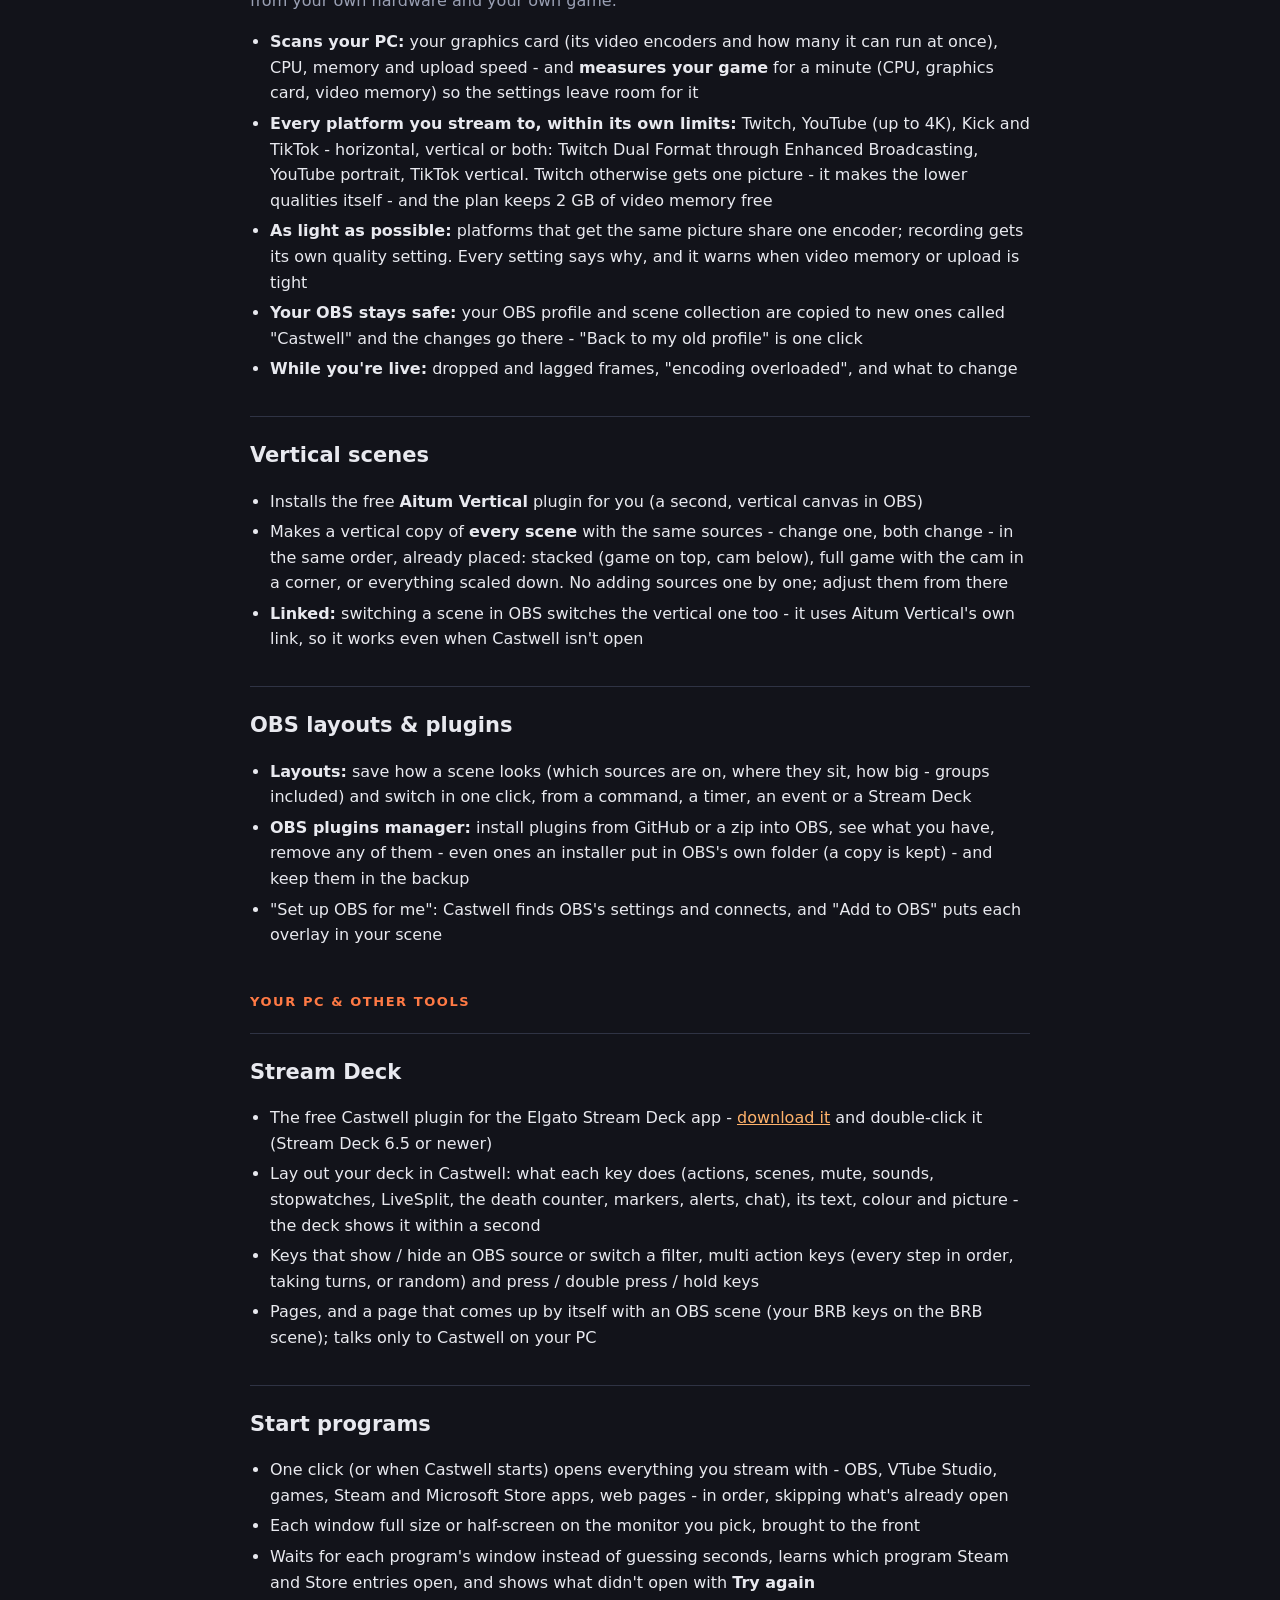
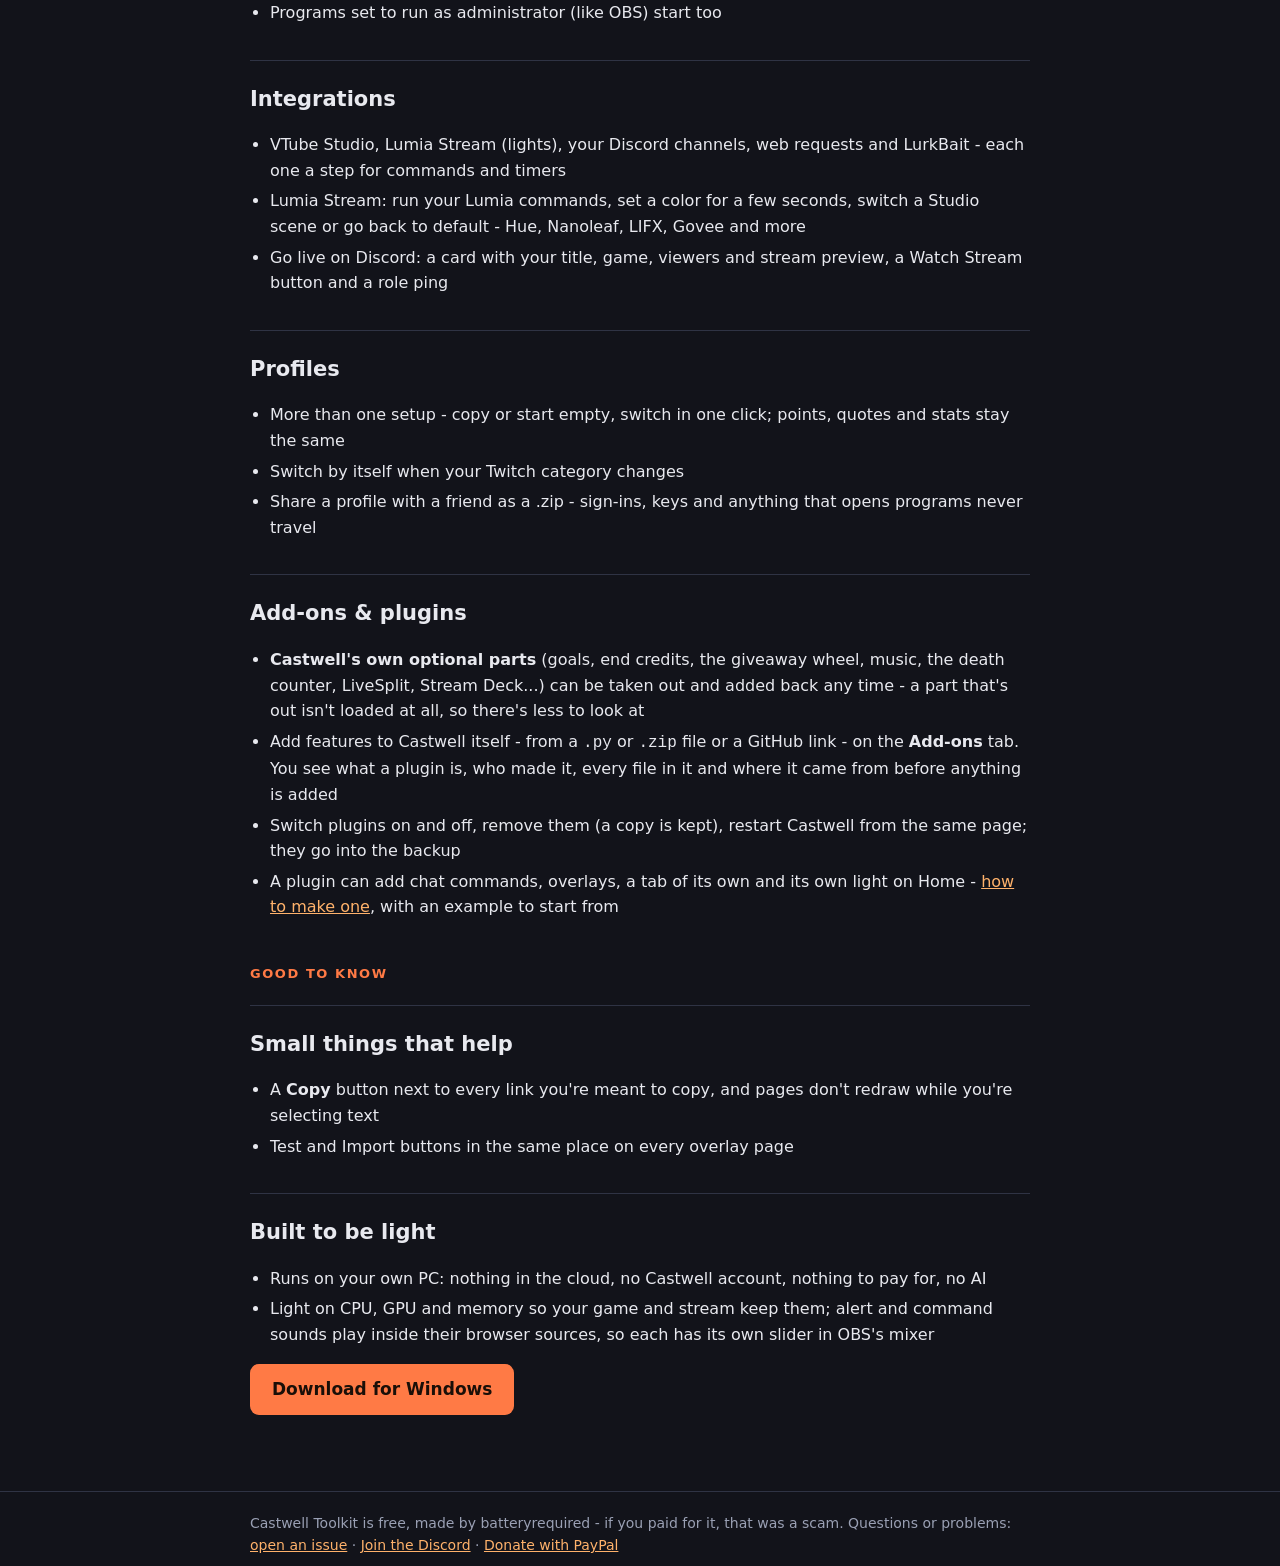
==== commit 9bfd5224: "0.34.1: installer, AppImage, version.json Co-Authored-By: Claude Opus 5.5 <noreply@anthropic.com> Cl" ====
--- a/features.html
+++ b/features.html
@@ -13,7 +13,7 @@
 <main><div class="wrap feat">
 <h1>Everything Castwell Toolkit does</h1>
 <p class="lead">One free app on your own PC for the things streamers usually juggle several tools for. No account, no cloud,
-no AI - it shows up in OBS as browser sources and docks. This page is the full list, as of version <span id="ver">0.34.0</span>.</p>
+no AI - it shows up in OBS as browser sources and docks. This page is the full list, as of version <span id="ver">0.34.1</span>.</p>
 <div class="free-note"><b>Free - and always will be.</b> Castwell Toolkit has no paid version and never will. If you paid anyone
   for it, that was a scam: download it free here and ask for your money back. Like it? You can
   <a href="https://www.paypal.biz/batteryrequiredttv" target="_blank" rel="noopener">support it with a PayPal donation</a> - never needed.</div>
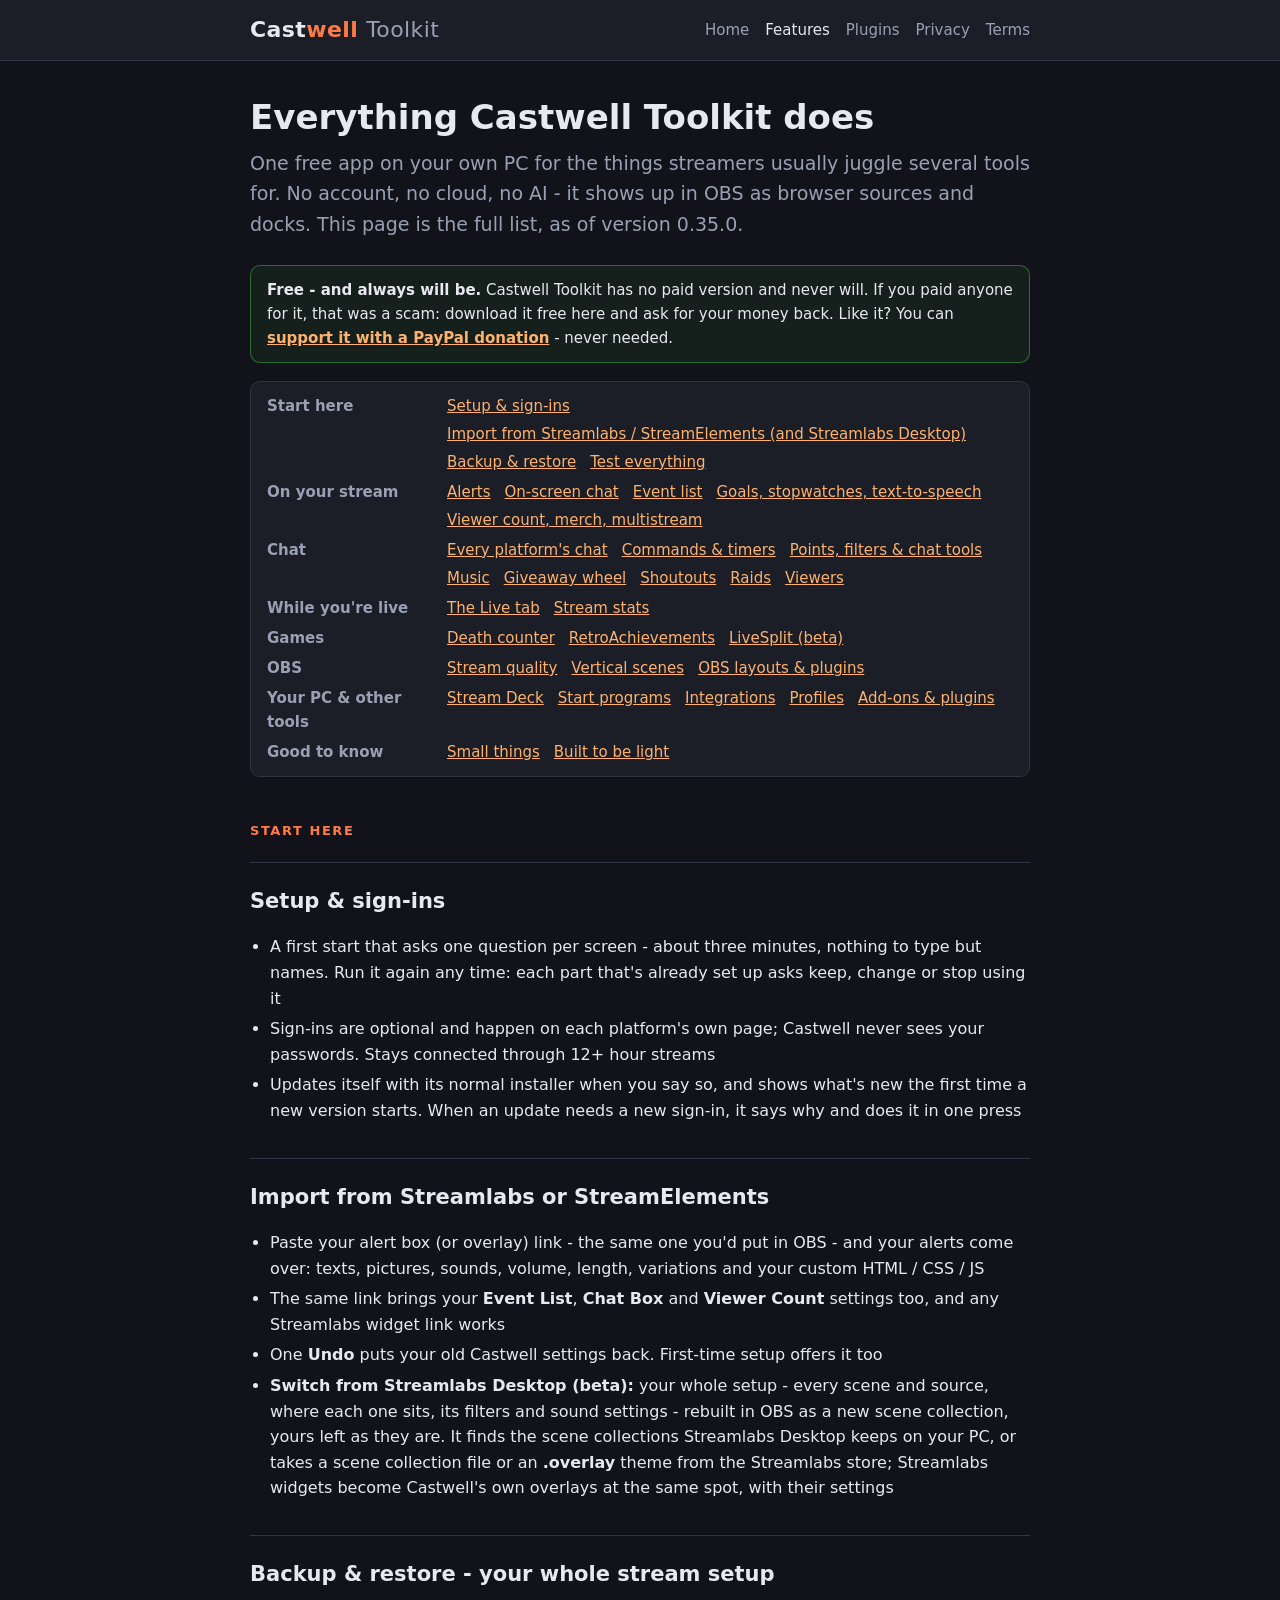
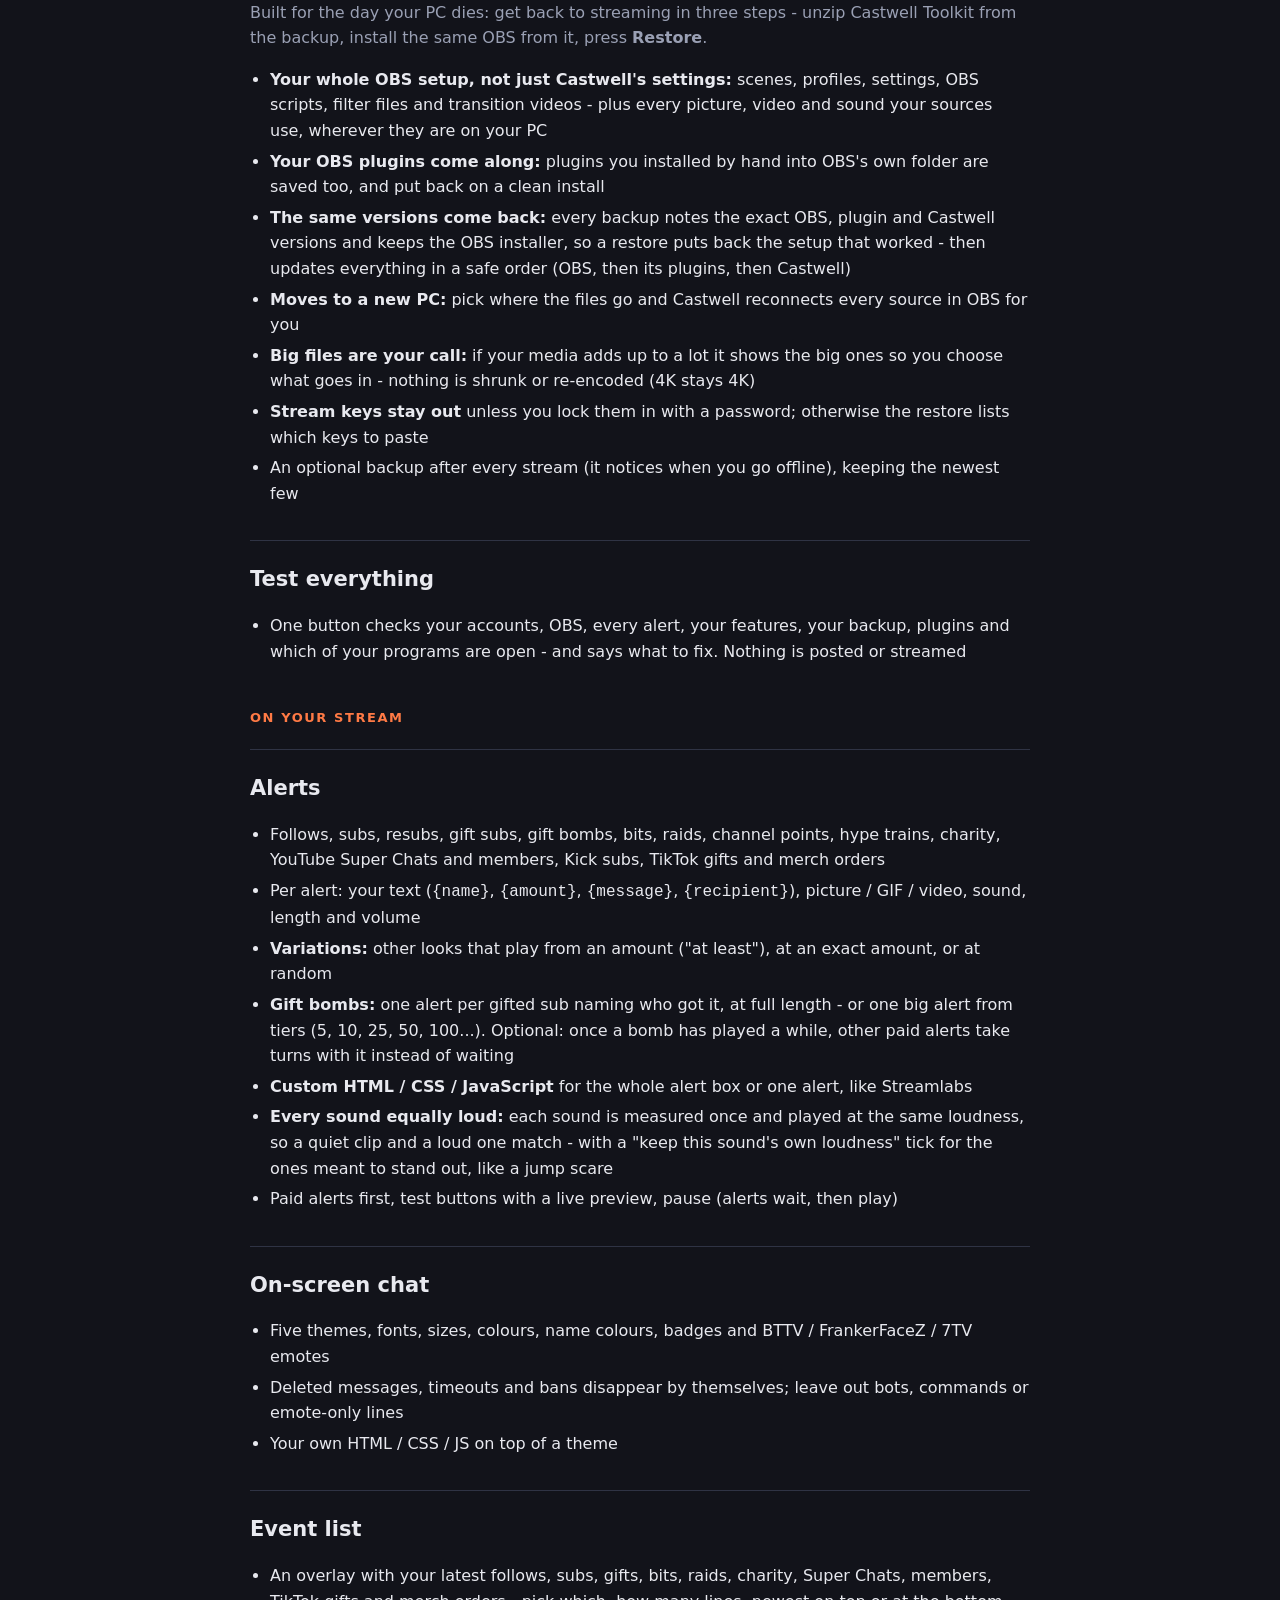
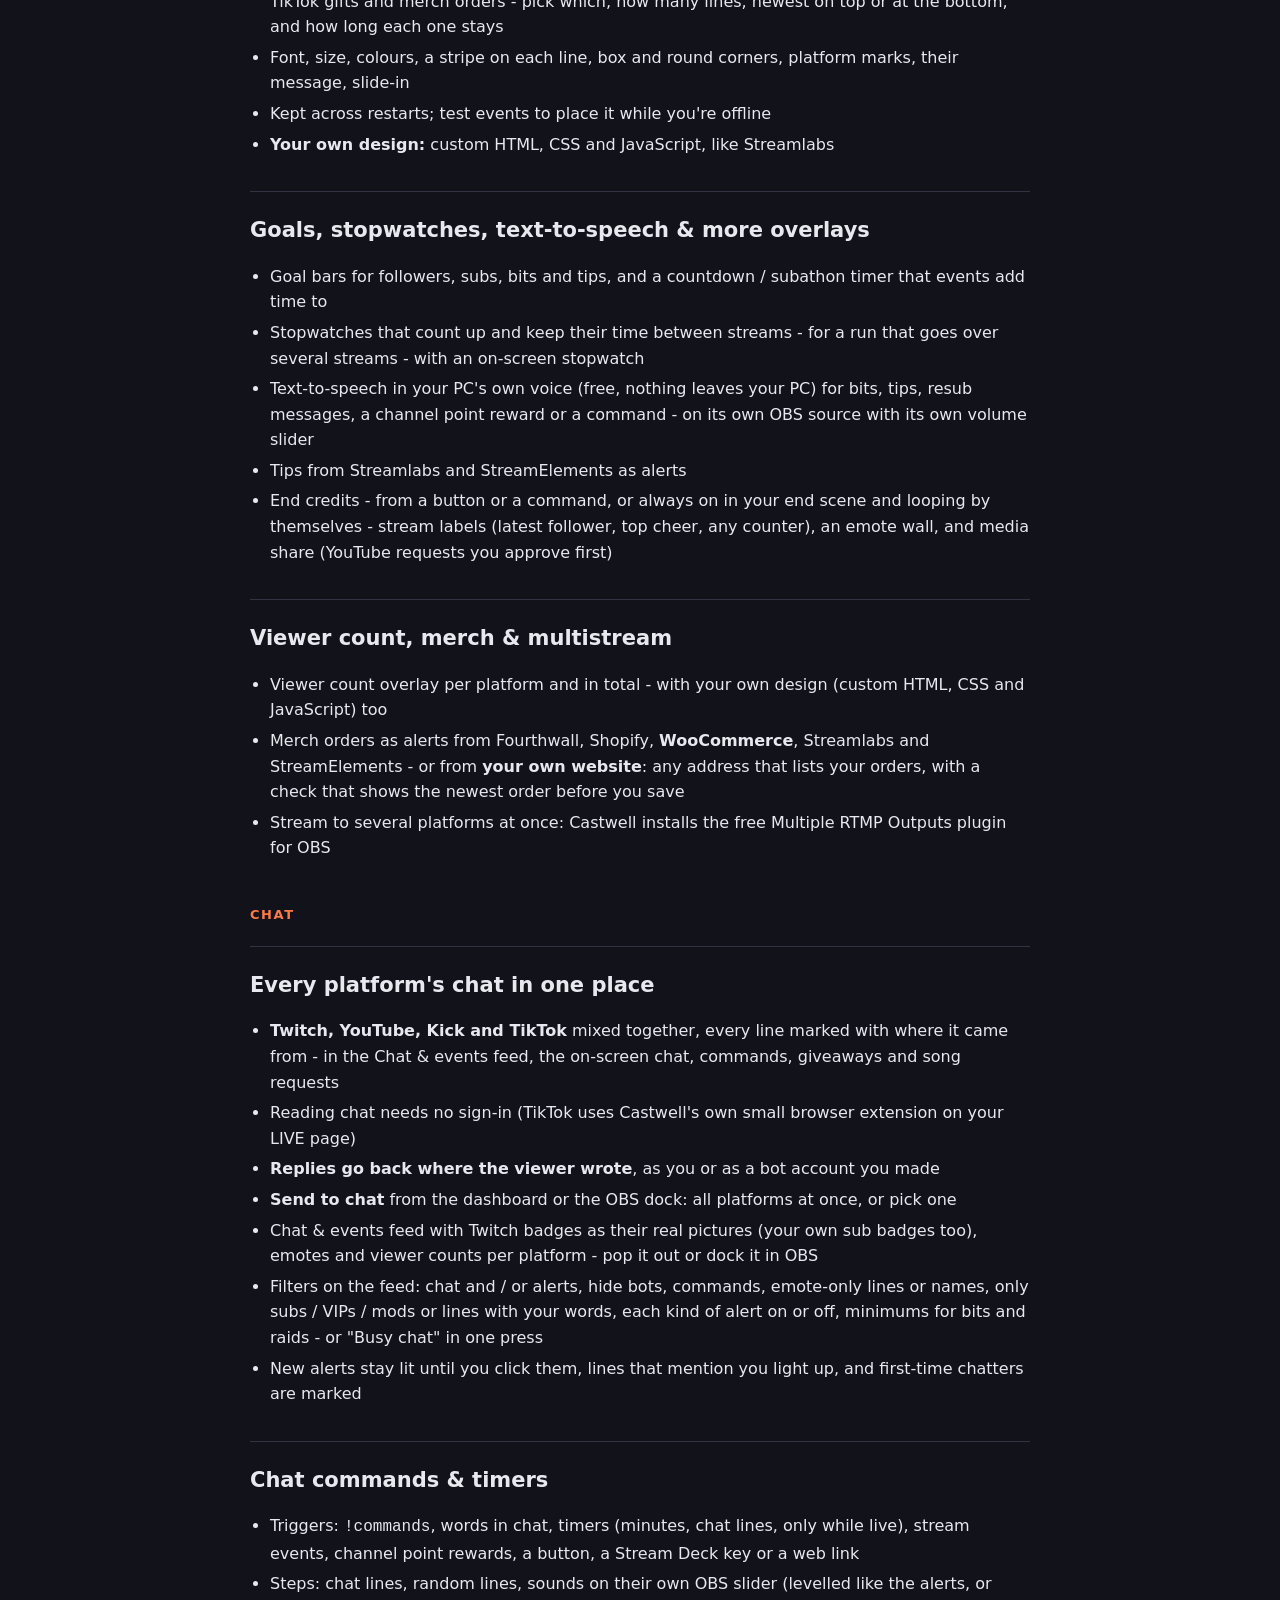
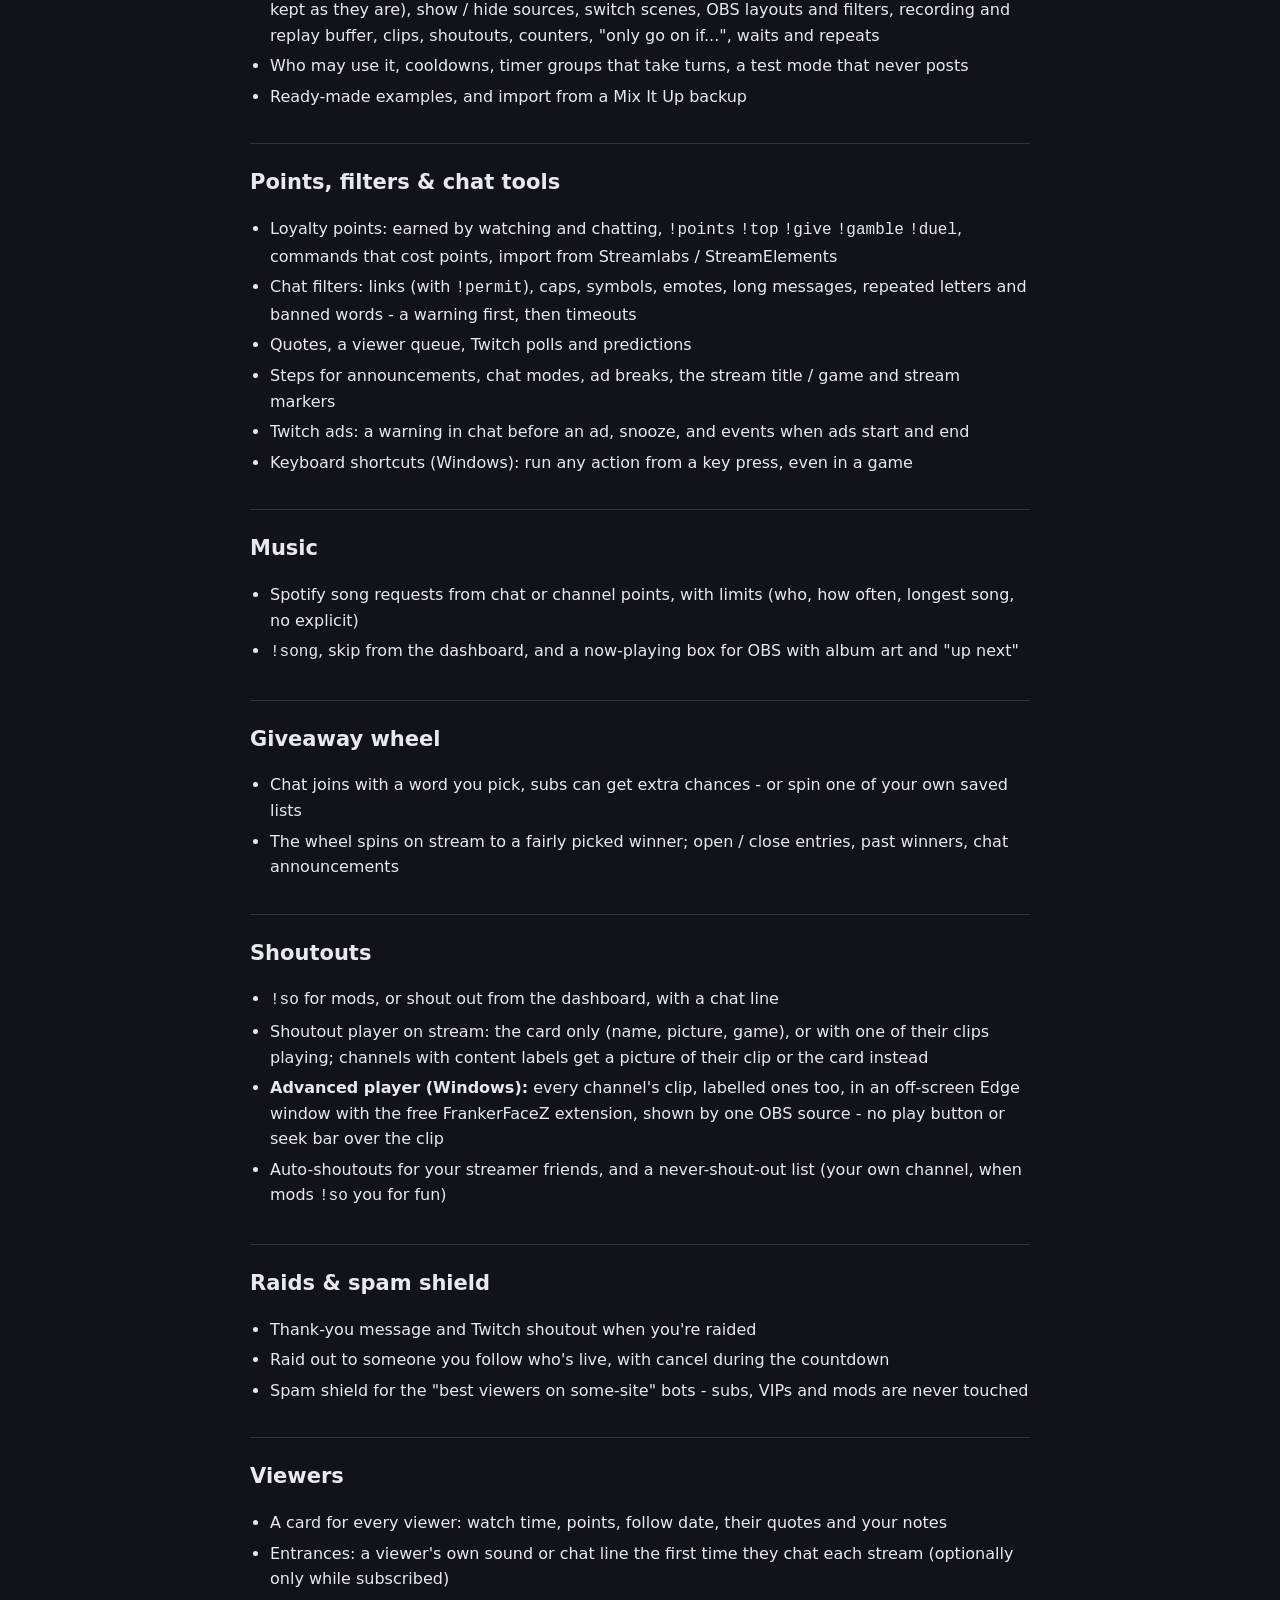
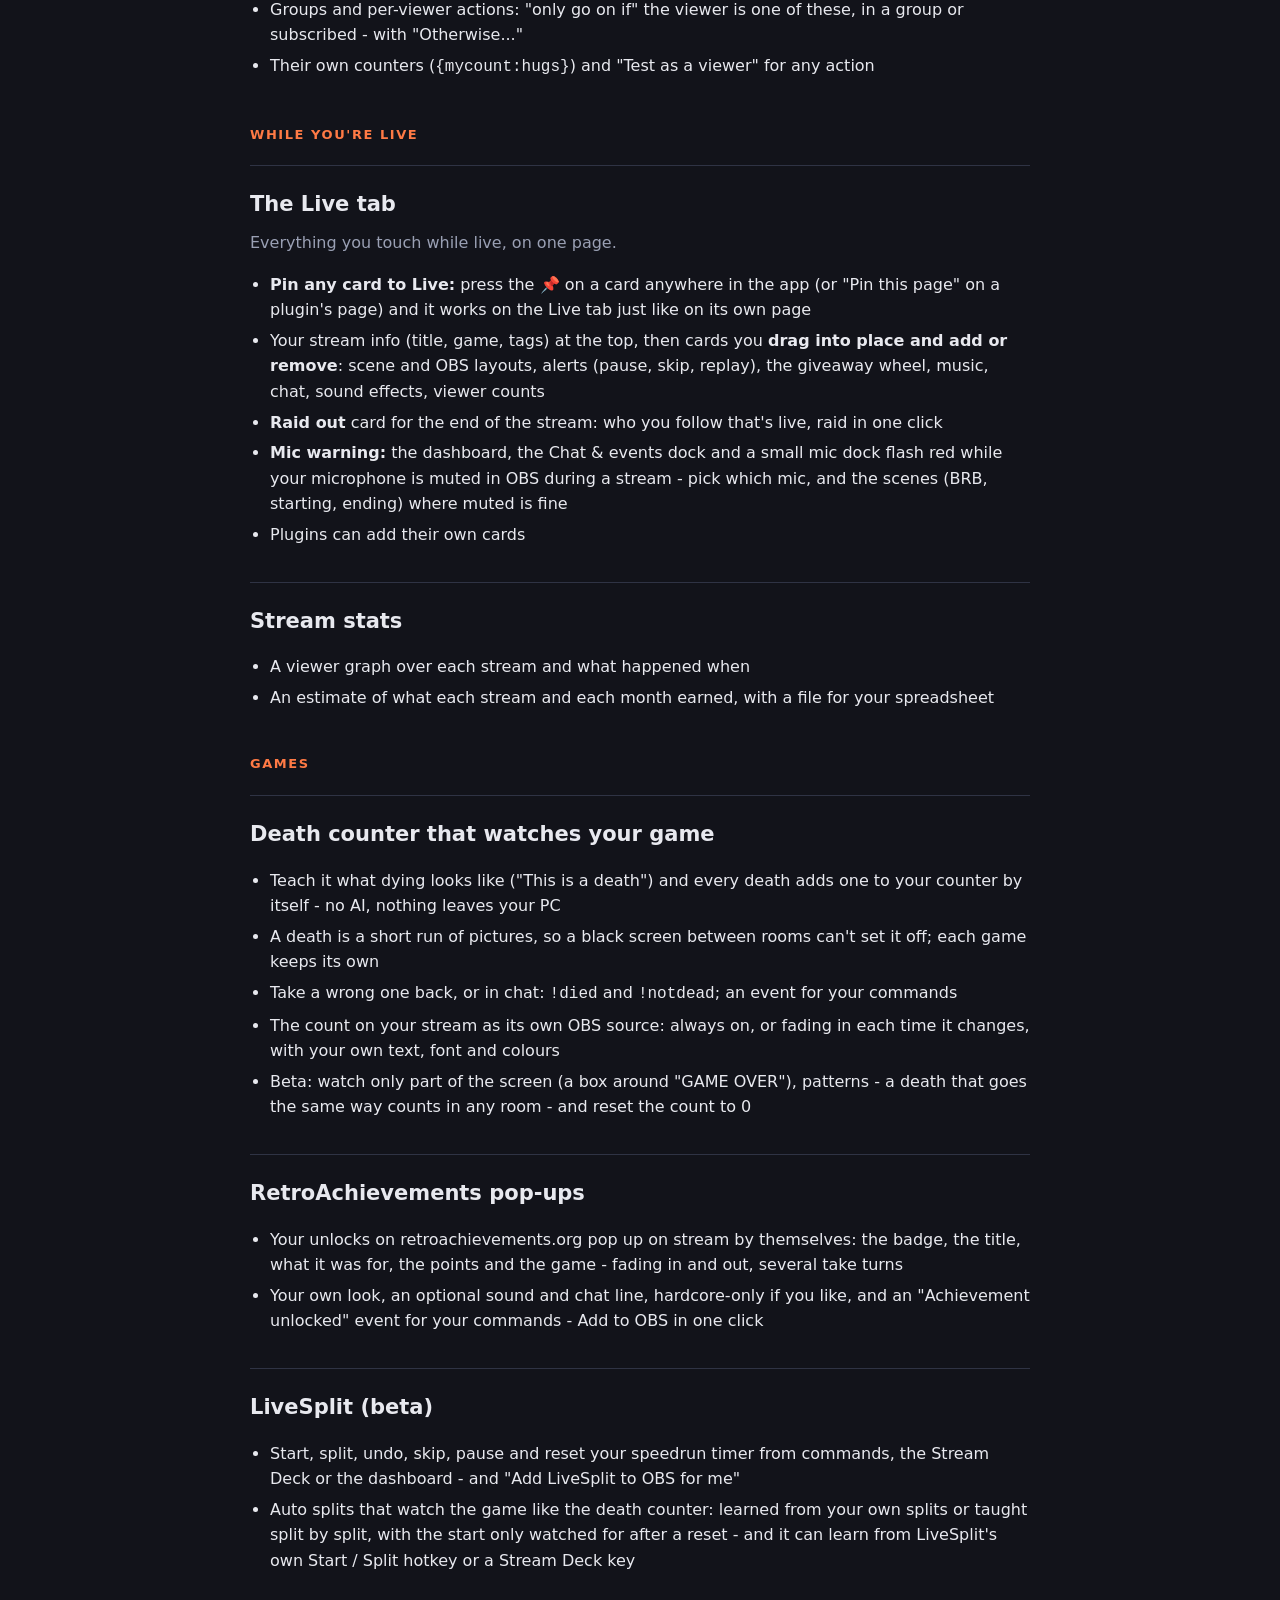
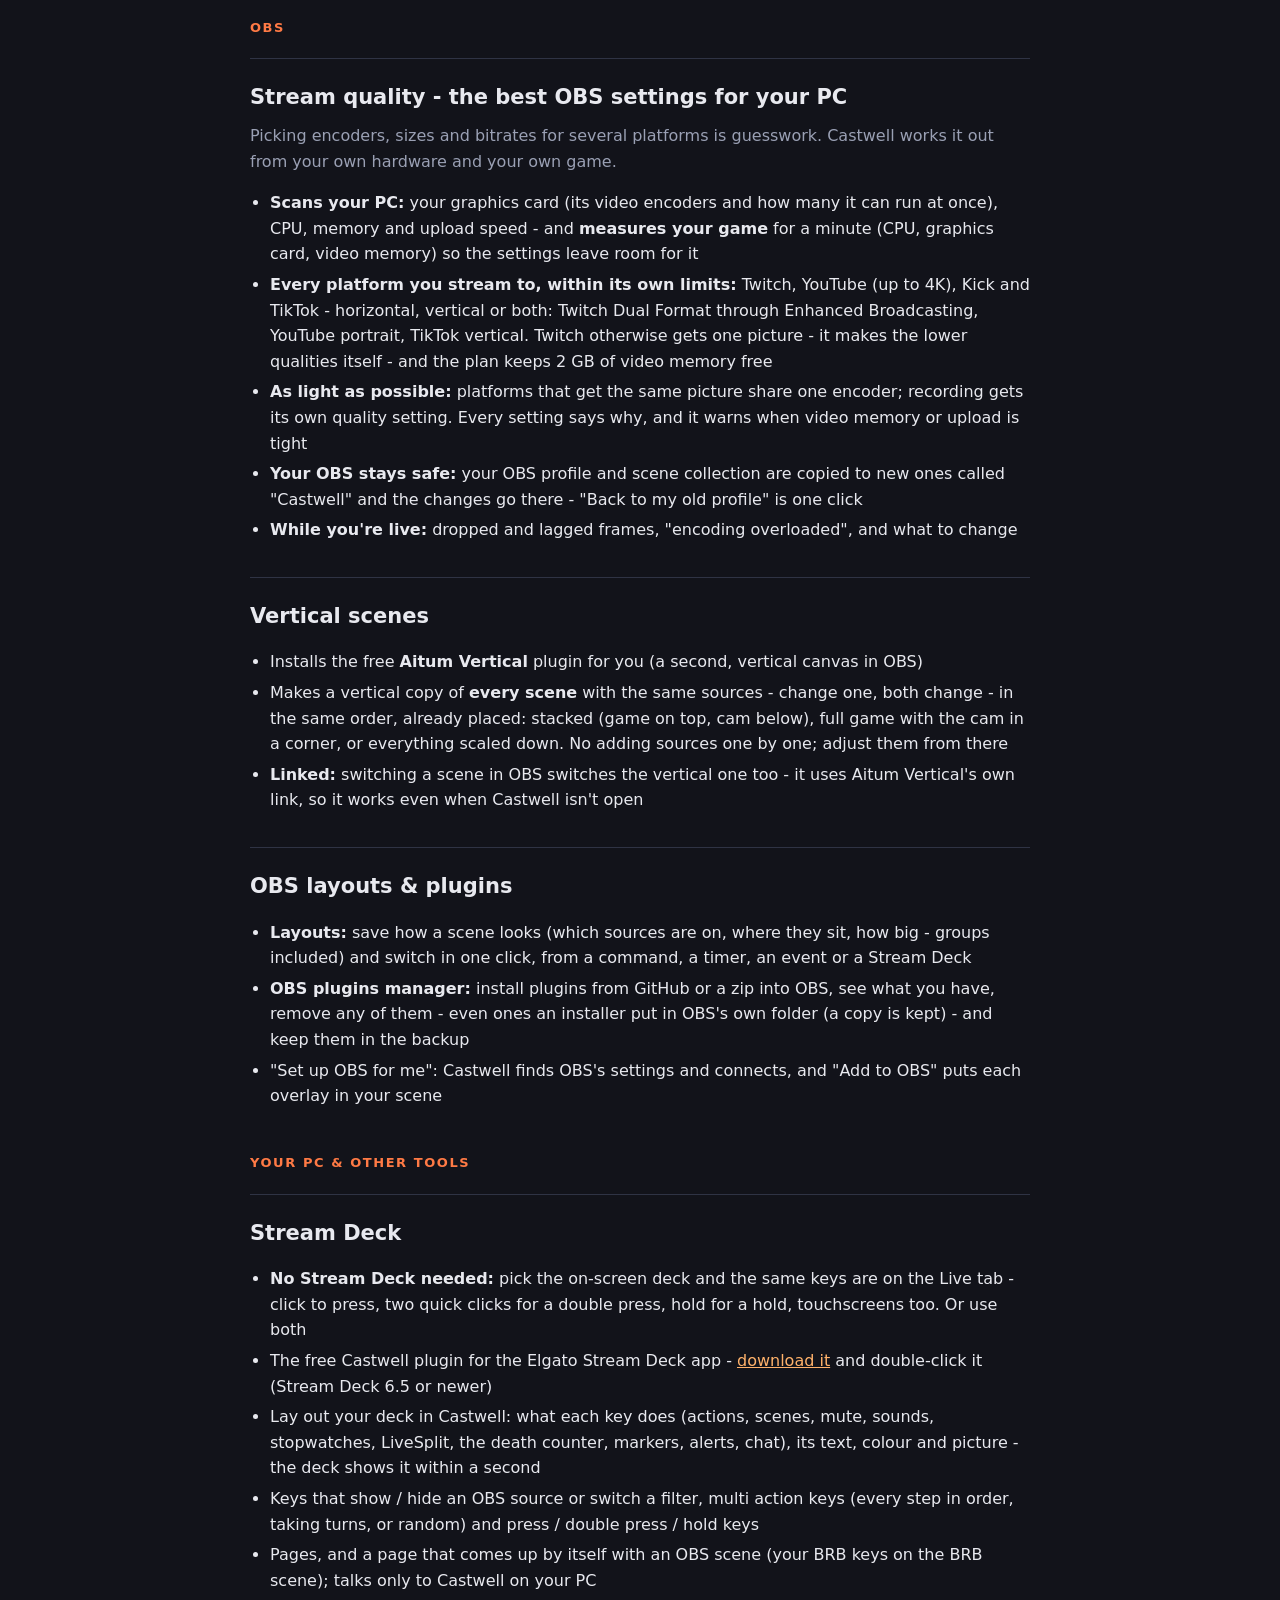
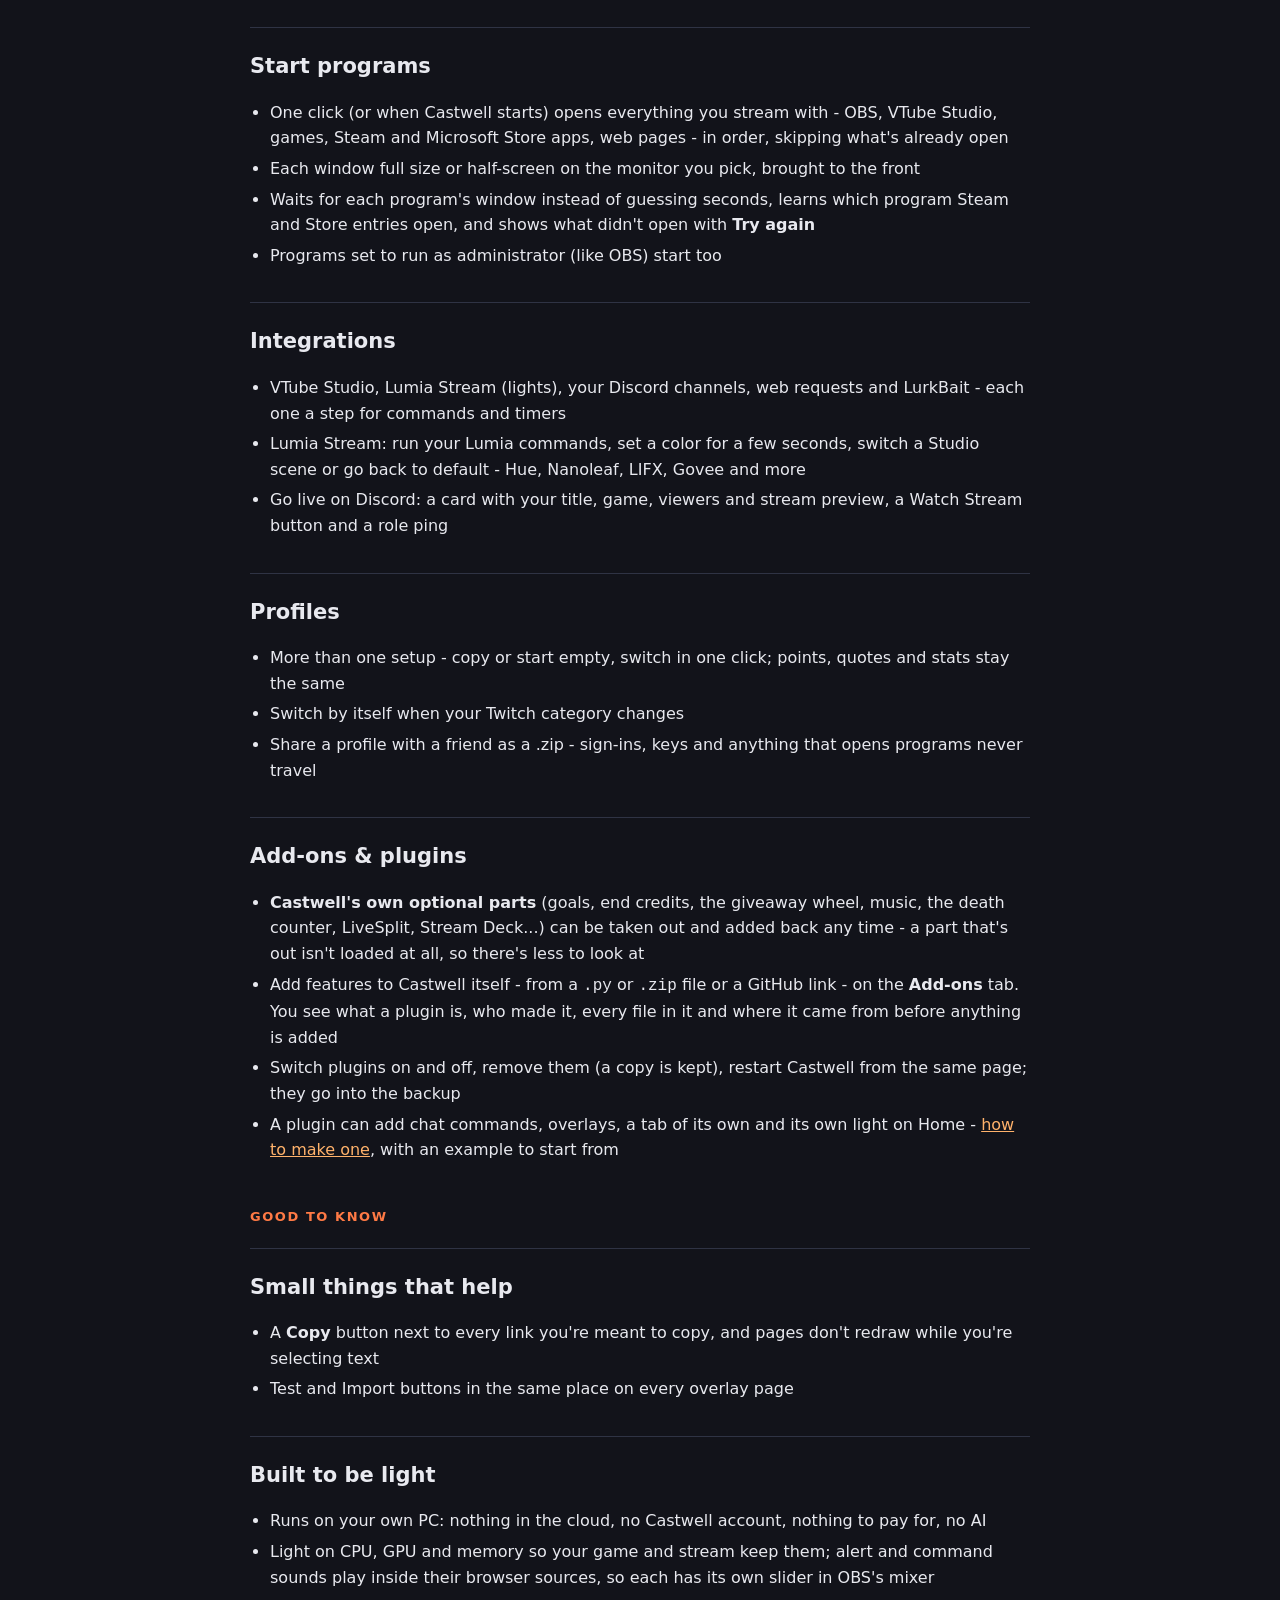
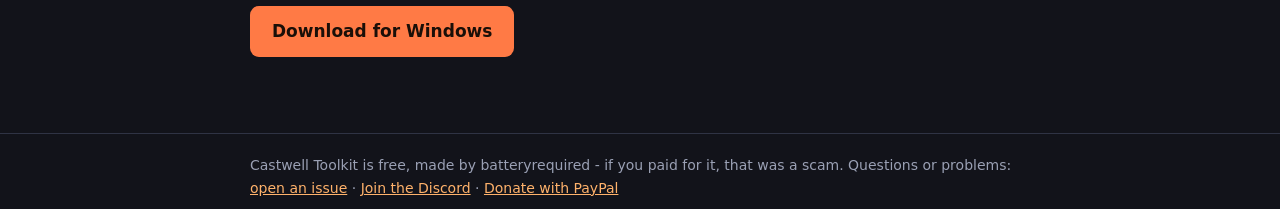
==== commit 7d87d947: "0.35.0 (in progress): on-screen deck, Streamlabs Desktop import, Linux AppImage - Windows installer " ====
--- a/features.html
+++ b/features.html
@@ -13,12 +13,12 @@
 <main><div class="wrap feat">
 <h1>Everything Castwell Toolkit does</h1>
 <p class="lead">One free app on your own PC for the things streamers usually juggle several tools for. No account, no cloud,
-no AI - it shows up in OBS as browser sources and docks. This page is the full list, as of version <span id="ver">0.34.1</span>.</p>
+no AI - it shows up in OBS as browser sources and docks. This page is the full list, as of version <span id="ver">0.35.0</span>.</p>
 <div class="free-note"><b>Free - and always will be.</b> Castwell Toolkit has no paid version and never will. If you paid anyone
   for it, that was a scam: download it free here and ask for your money back. Like it? You can
   <a href="https://www.paypal.biz/batteryrequiredttv" target="_blank" rel="noopener">support it with a PayPal donation</a> - never needed.</div>
 <div class="toc">
-  <div><b>Start here</b><span><a href="#setup">Setup &amp; sign-ins</a><a href="#import">Import from Streamlabs / StreamElements</a><a href="#backup">Backup &amp; restore</a><a href="#test">Test everything</a></span></div>
+  <div><b>Start here</b><span><a href="#setup">Setup &amp; sign-ins</a><a href="#import">Import from Streamlabs / StreamElements (and Streamlabs Desktop)</a><a href="#backup">Backup &amp; restore</a><a href="#test">Test everything</a></span></div>
   <div><b>On your stream</b><span><a href="#alerts">Alerts</a><a href="#overlay">On-screen chat</a><a href="#events">Event list</a><a href="#onstream">Goals, stopwatches, text-to-speech</a><a href="#more">Viewer count, merch, multistream</a></span></div>
   <div><b>Chat</b><span><a href="#chat">Every platform's chat</a><a href="#commands">Commands &amp; timers</a><a href="#bot">Points, filters &amp; chat tools</a><a href="#music">Music</a><a href="#wheel">Giveaway wheel</a><a href="#shoutouts">Shoutouts</a><a href="#raids">Raids</a><a href="#viewers">Viewers</a></span></div>
   <div><b>While you're live</b><span><a href="#live">The Live tab</a><a href="#stats">Stream stats</a></span></div>
@@ -45,6 +45,10 @@
   <li>The same link brings your <b>Event List</b>, <b>Chat Box</b> and <b>Viewer Count</b> settings too, and any Streamlabs
     widget link works</li>
   <li>One <b>Undo</b> puts your old Castwell settings back. First-time setup offers it too</li>
+  <li><b>Switch from Streamlabs Desktop (beta):</b> your whole setup - every scene and source, where each one sits, its filters
+    and sound settings - rebuilt in OBS as a new scene collection, yours left as they are. It finds the scene collections
+    Streamlabs Desktop keeps on your PC, or takes a scene collection file or an <b>.overlay</b> theme from the Streamlabs
+    store; Streamlabs widgets become Castwell's own overlays at the same spot, with their settings</li>
 </ul>
 
 <h2 id="backup">Backup &amp; restore - your whole stream setup</h2>
@@ -277,6 +281,7 @@
 
 <h2 id="streamdeck">Stream Deck</h2>
 <ul>
+  <li><b>No Stream Deck needed:</b> pick the on-screen deck and the same keys are on the Live tab - click to press, two quick clicks for a double press, hold for a hold, touchscreens too. Or use both</li>
   <li>The free Castwell plugin for the Elgato Stream Deck app - <a href="downloads/com.castwell.toolkit.streamDeckPlugin">download it</a> and double-click it (Stream Deck 6.5 or newer)</li>
   <li>Lay out your deck in Castwell: what each key does (actions, scenes, mute, sounds, stopwatches, LiveSplit, the death counter, markers, alerts, chat), its text, colour and picture - the deck shows it within a second</li>
   <li>Keys that show / hide an OBS source or switch a filter, multi action keys (every step in order, taking turns, or random) and press / double press / hold keys</li>
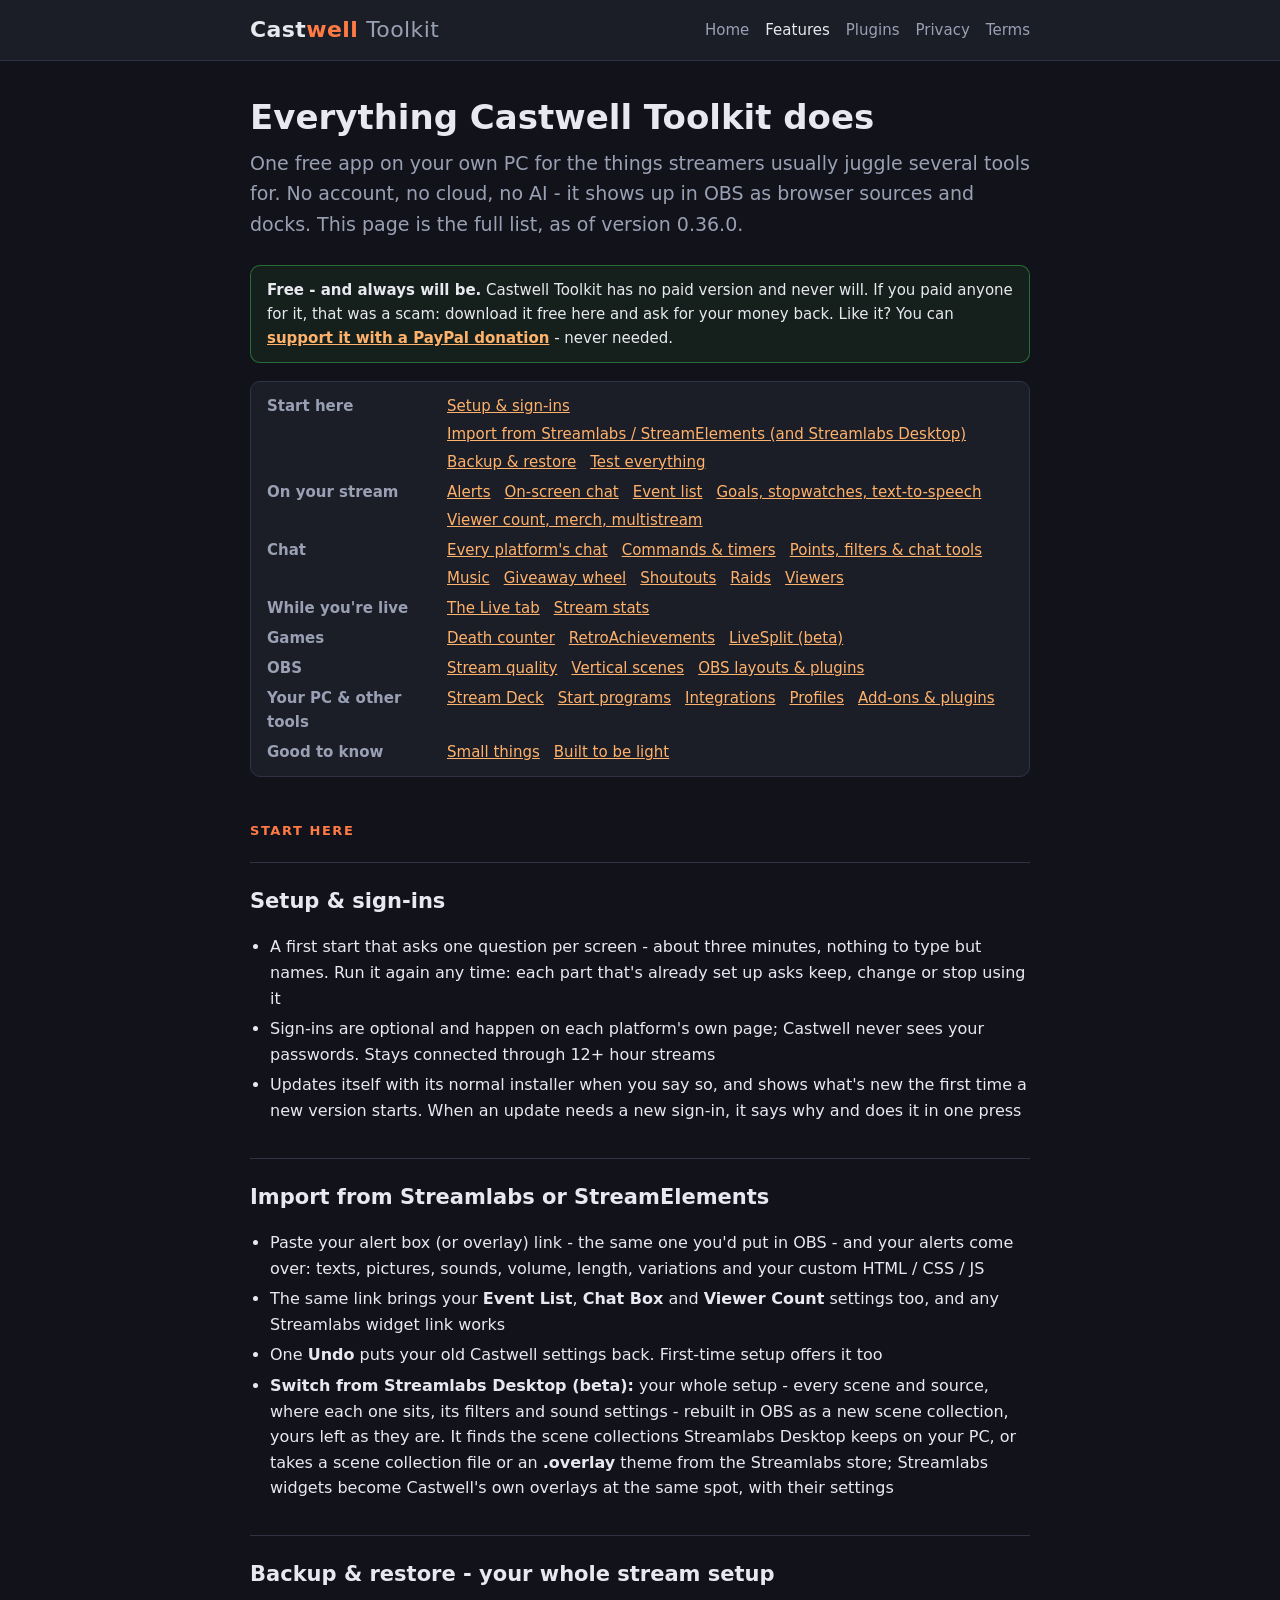
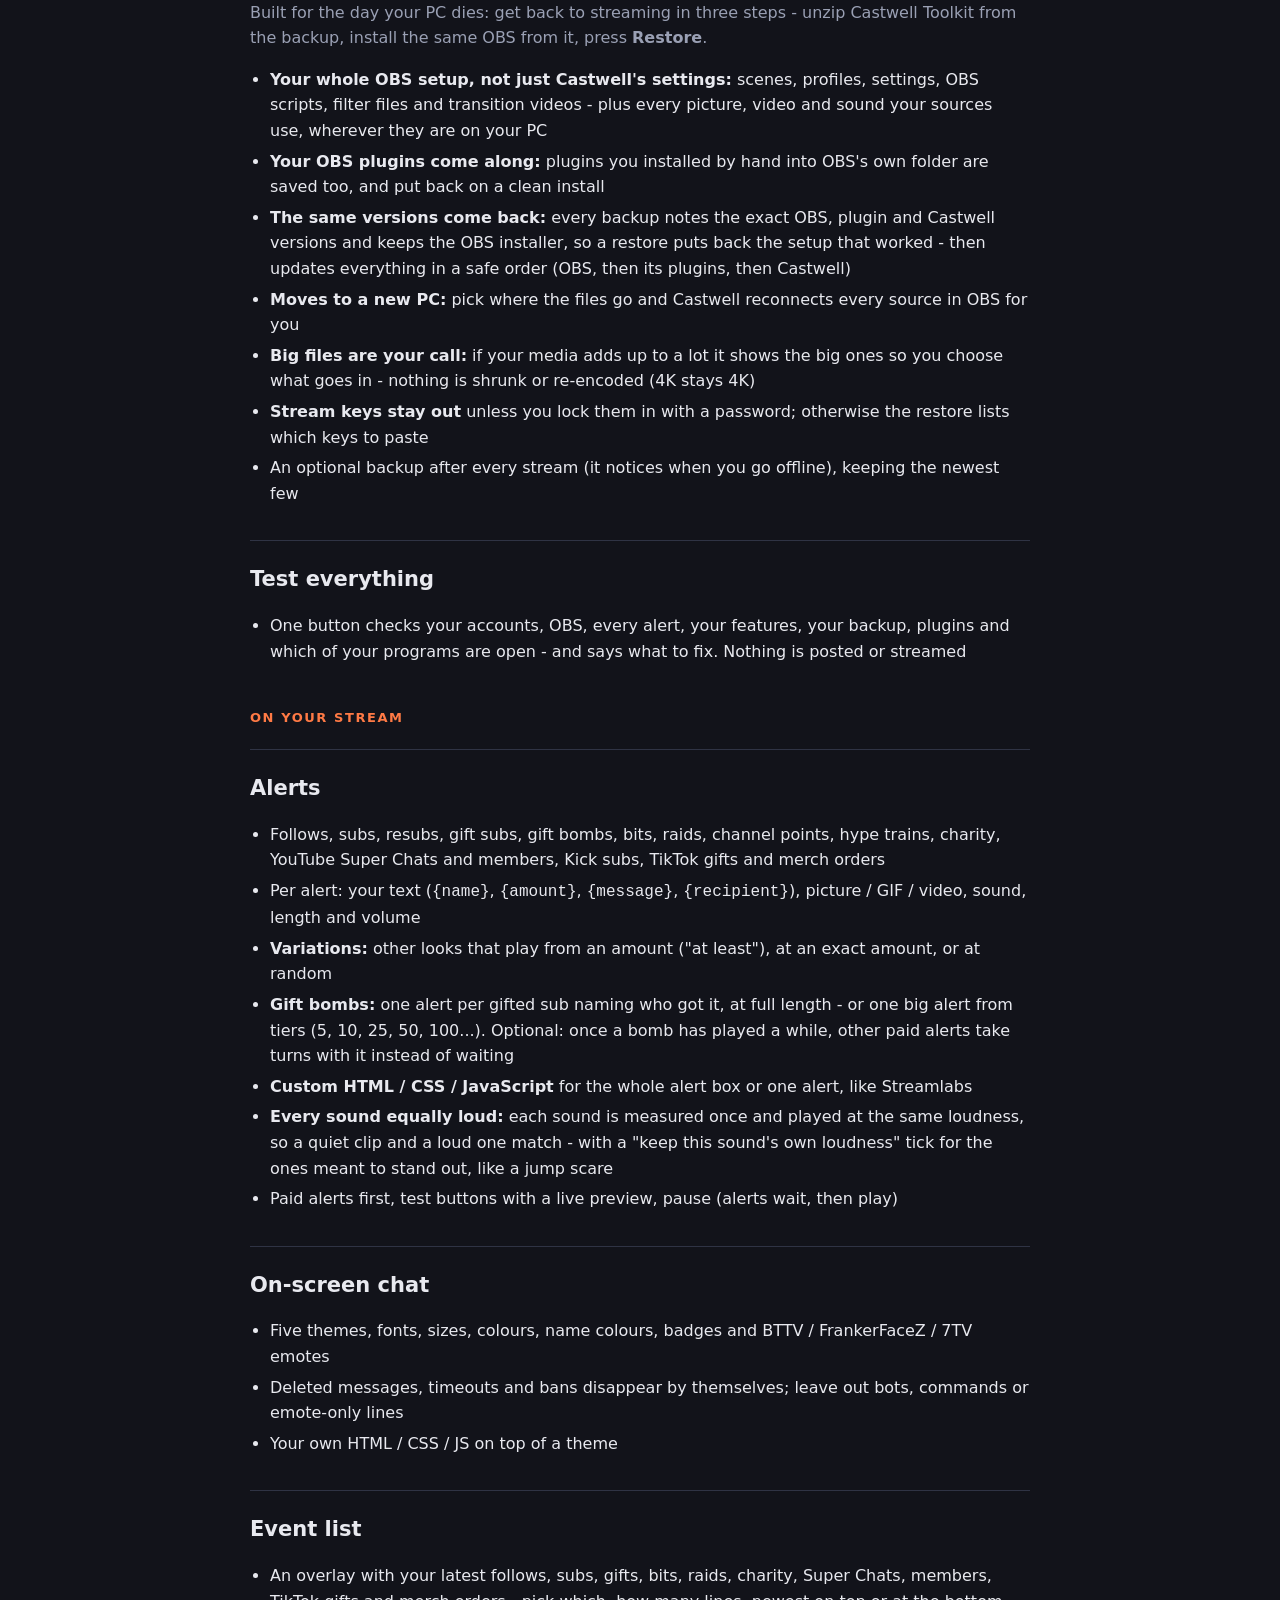
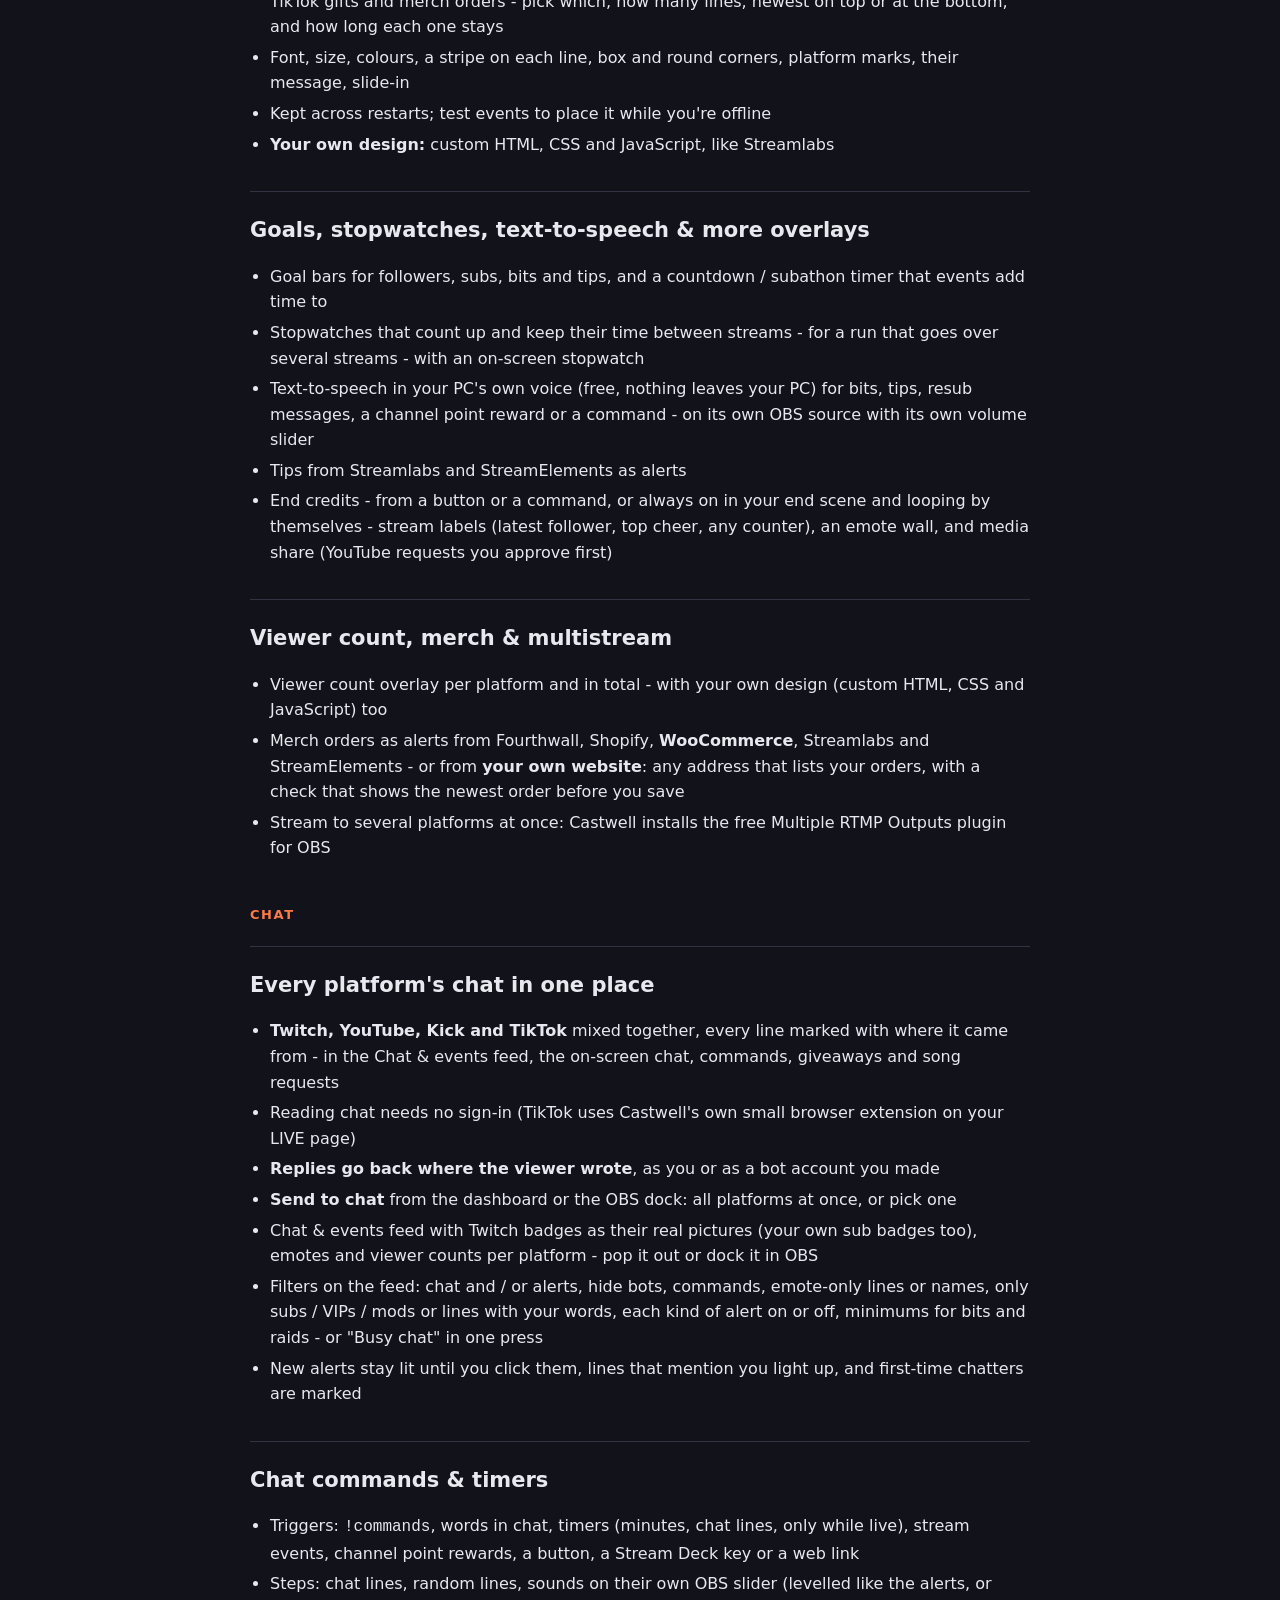
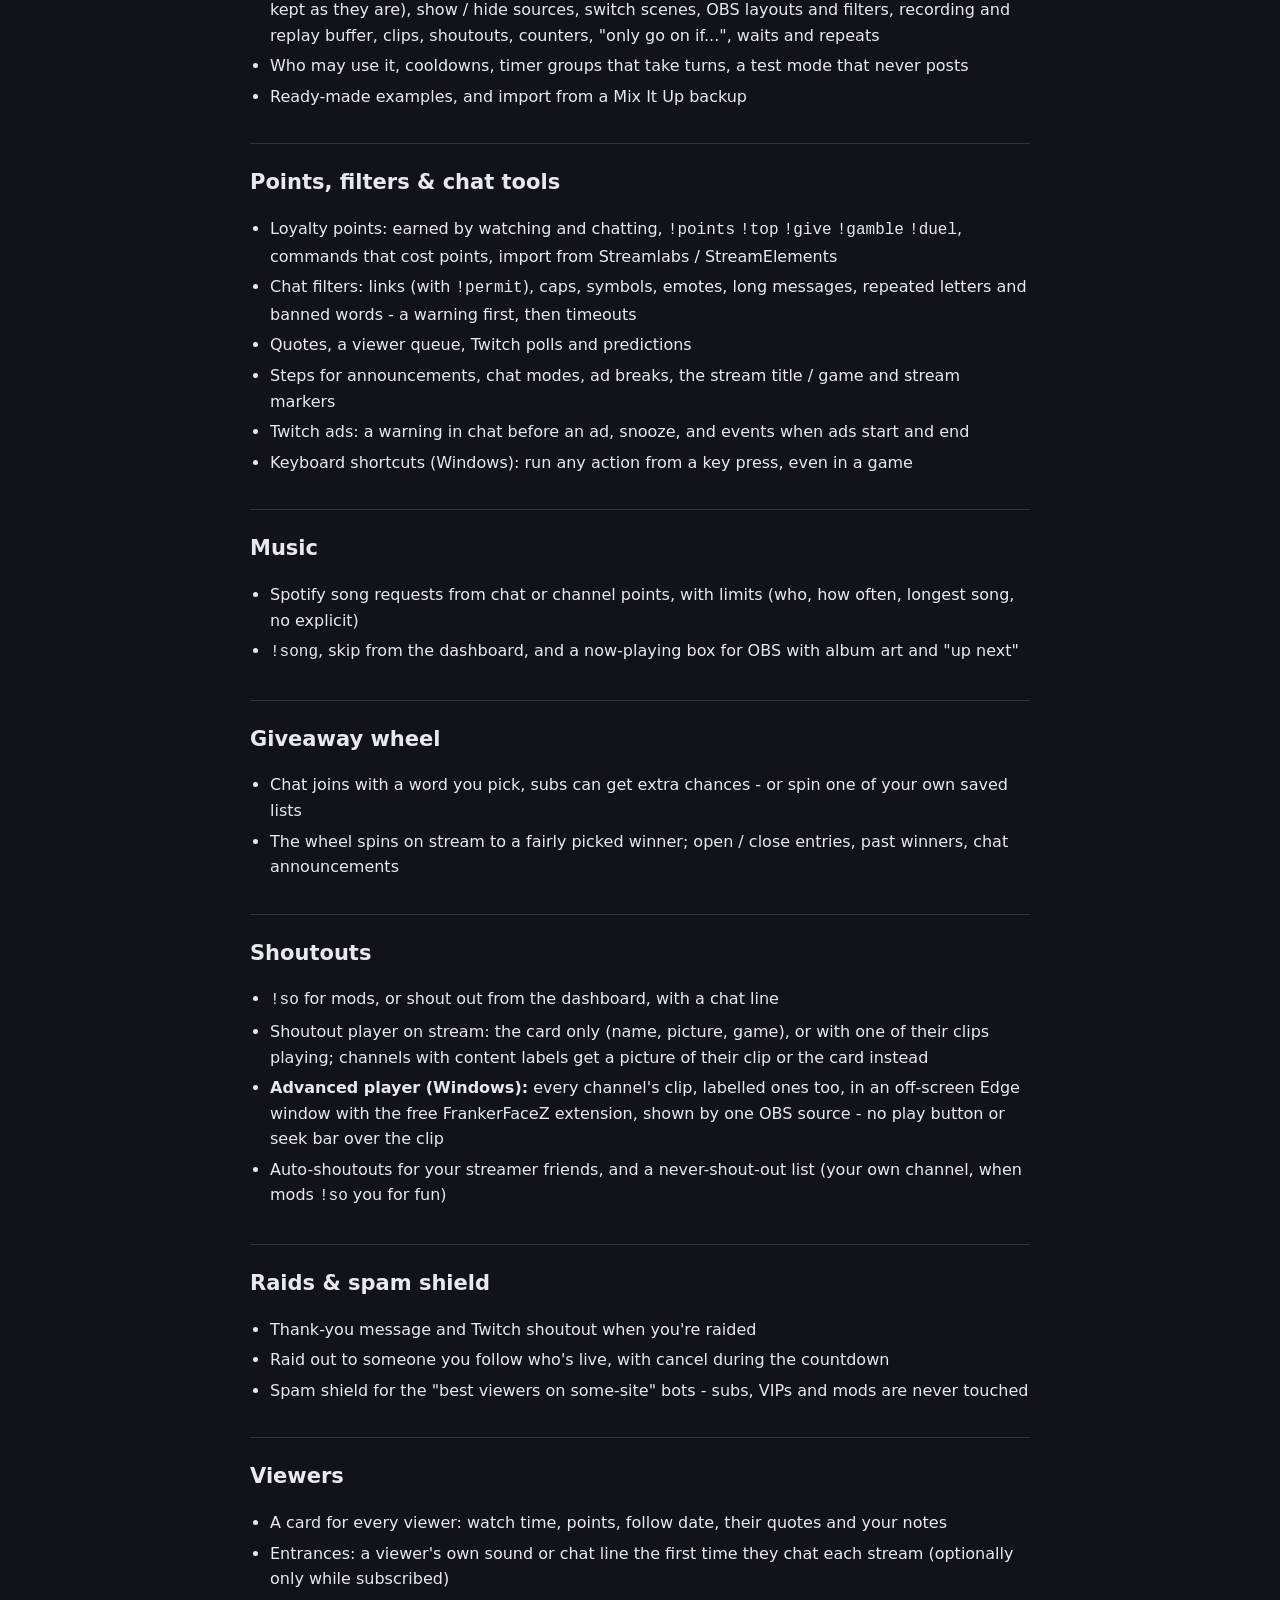
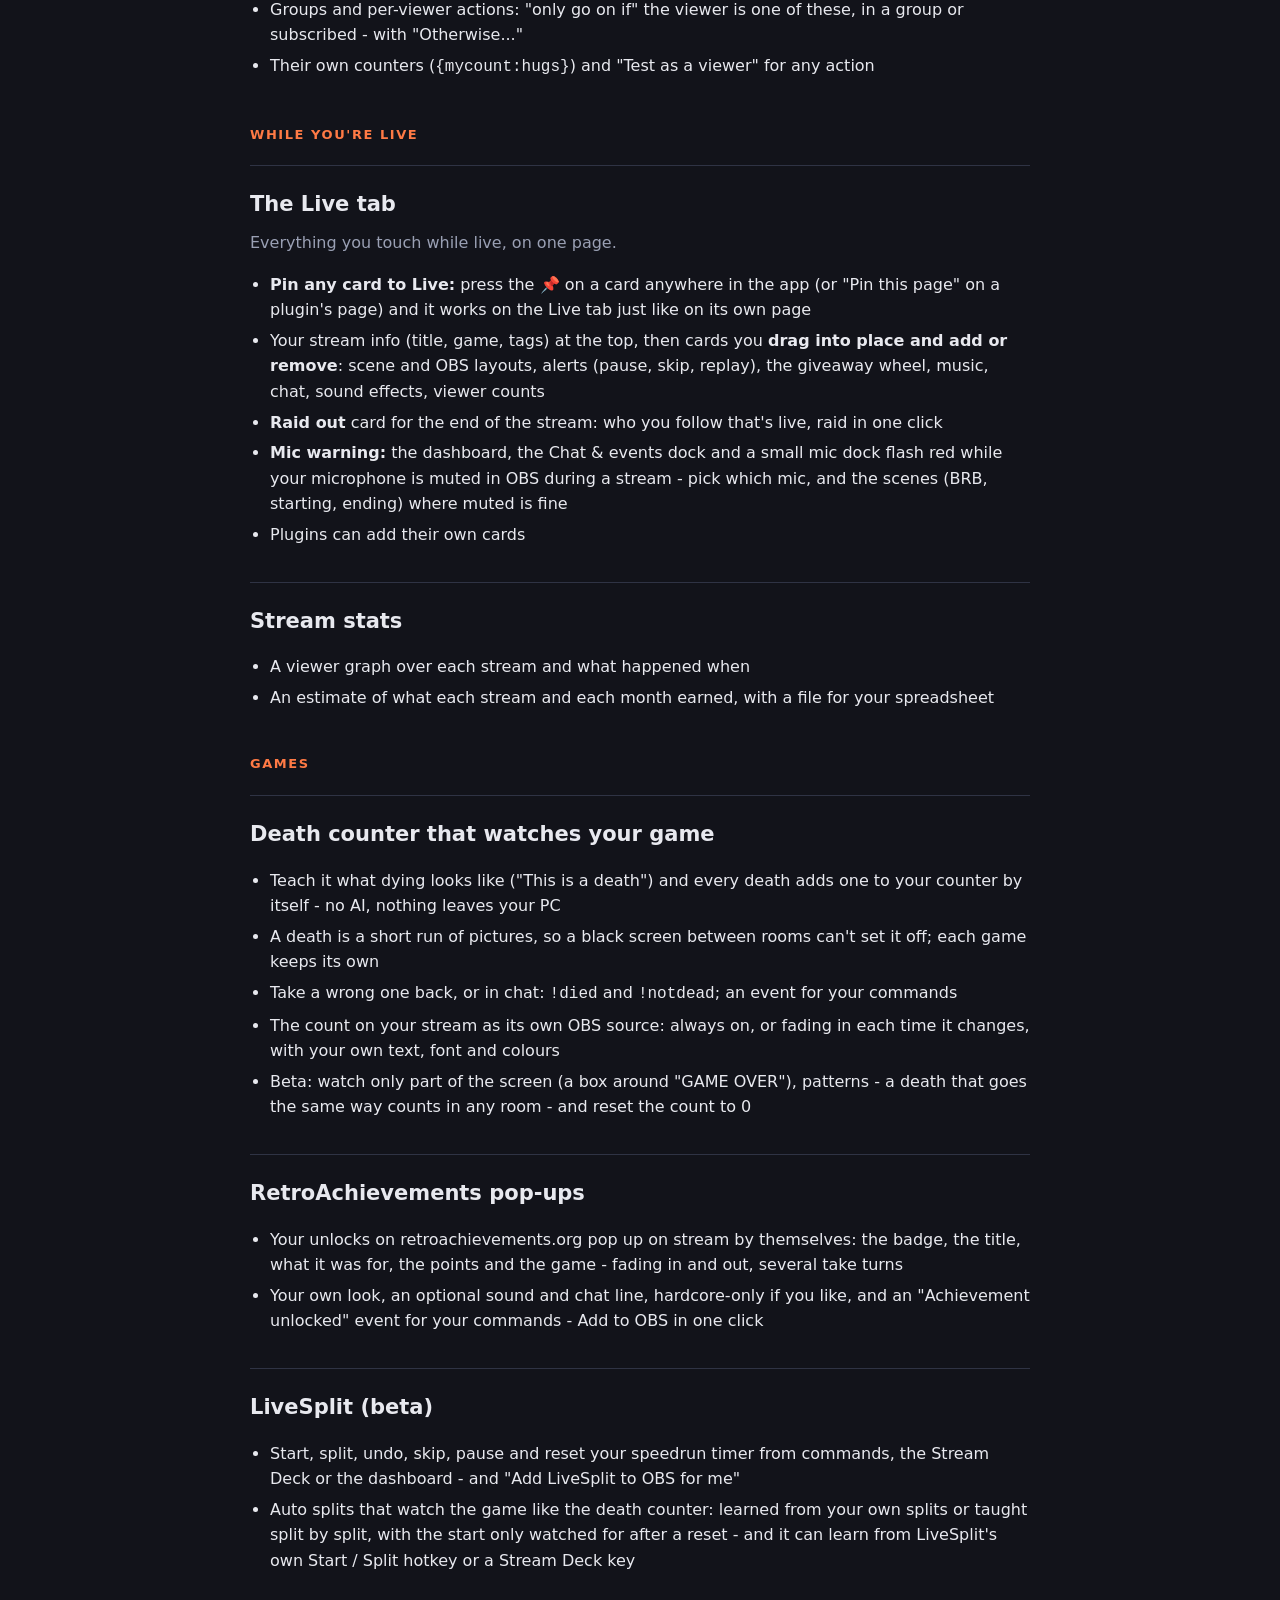
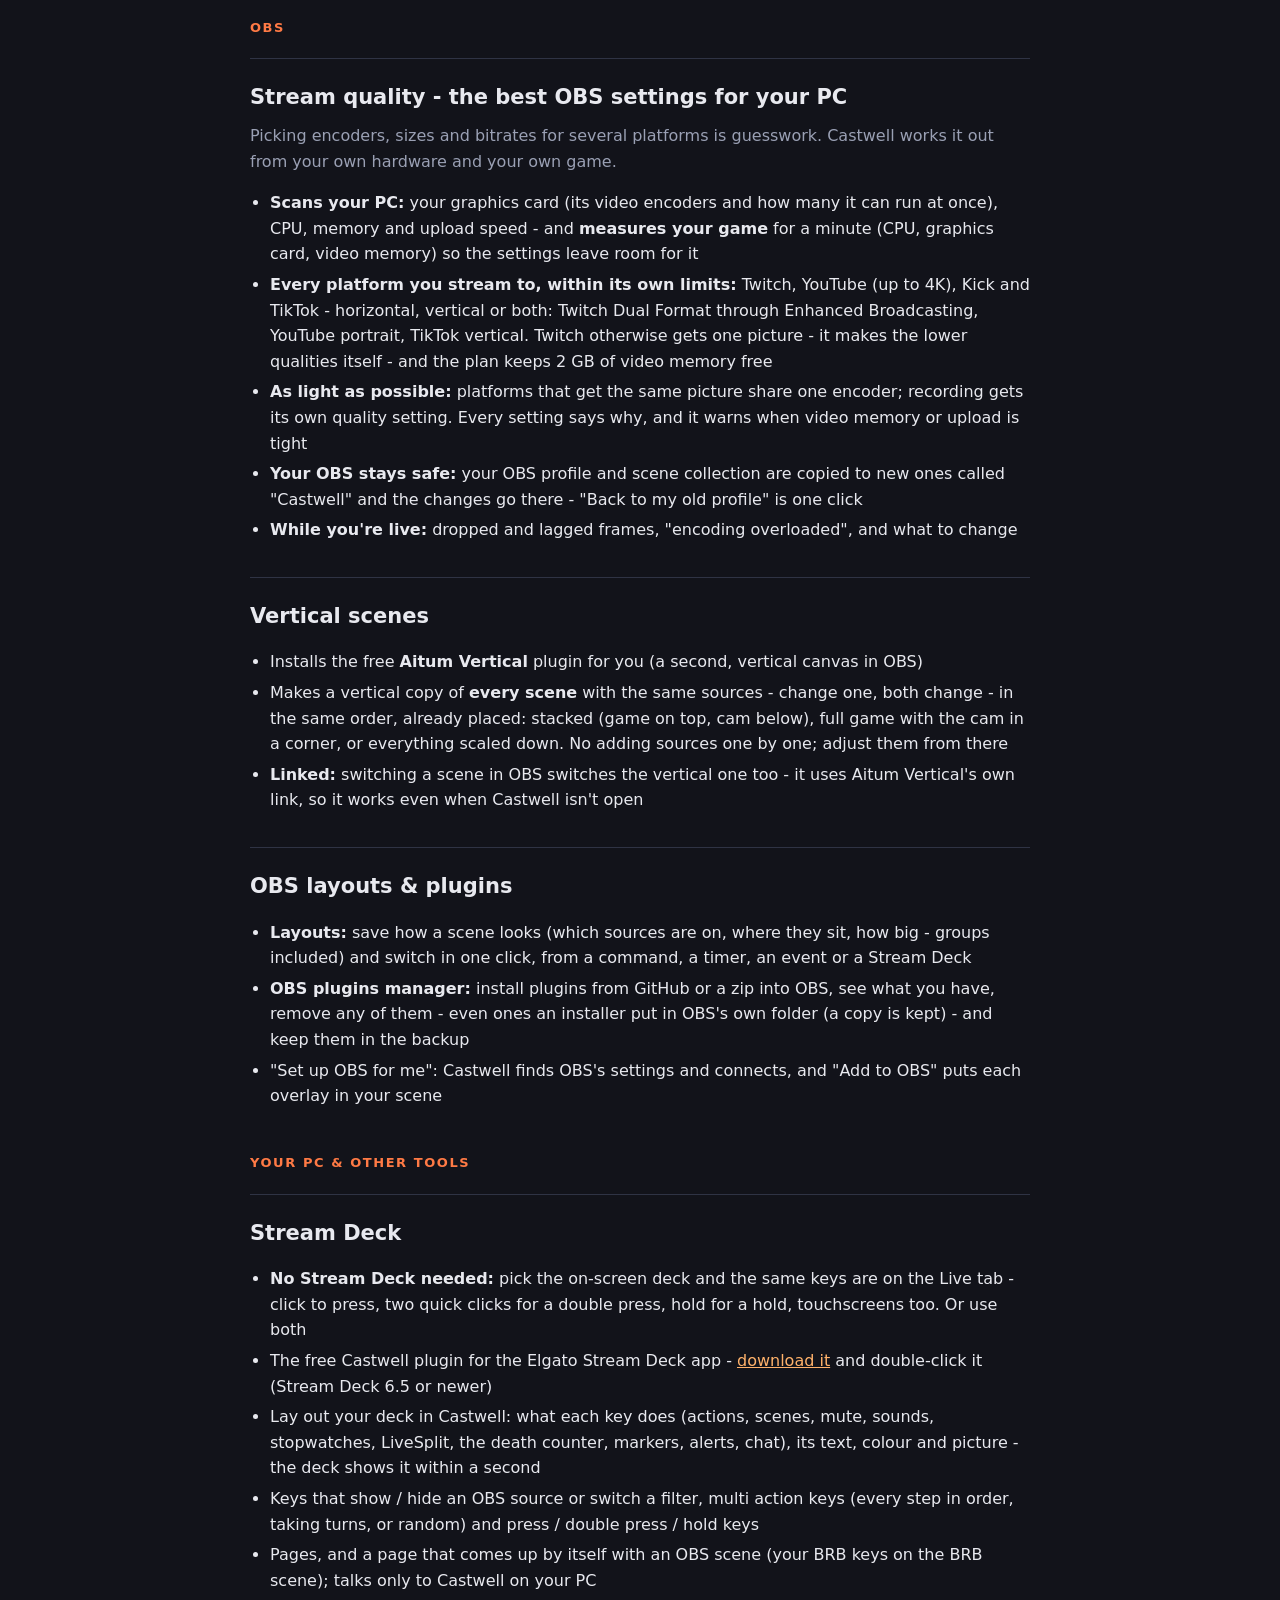
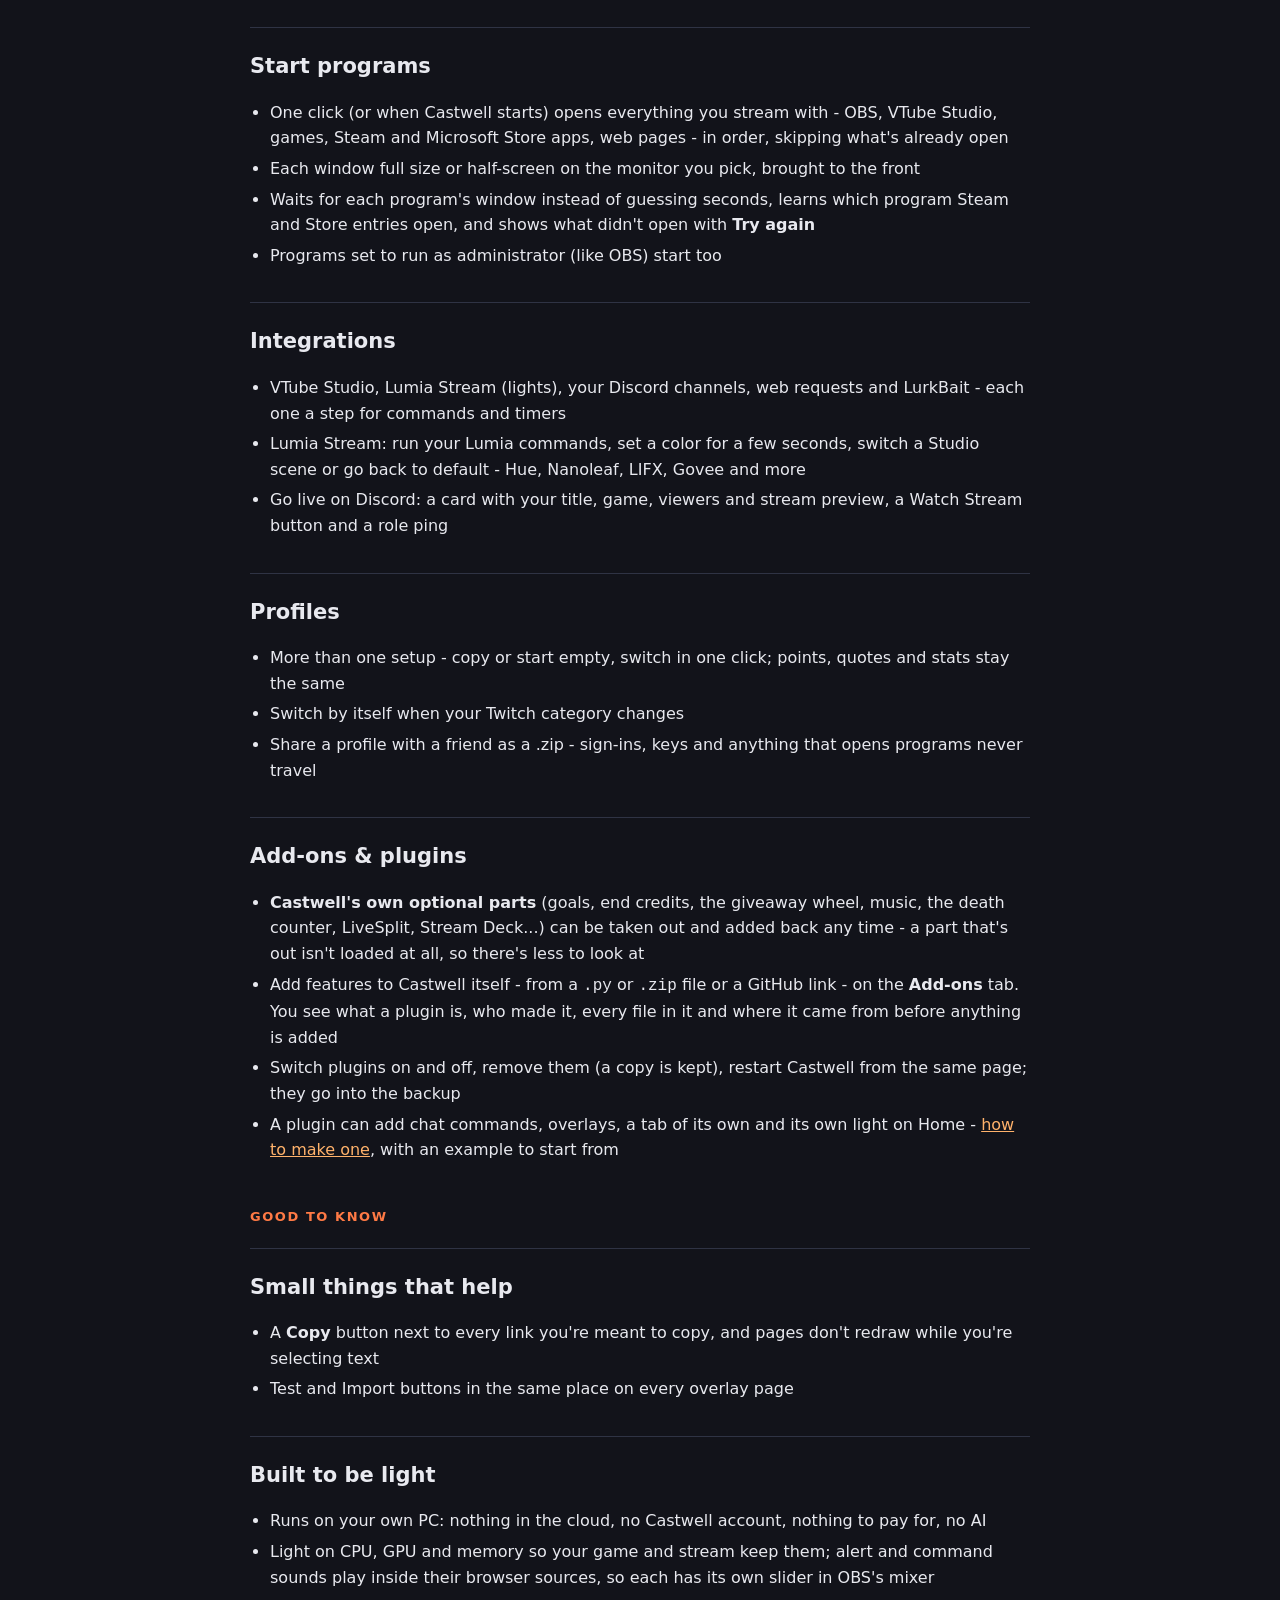
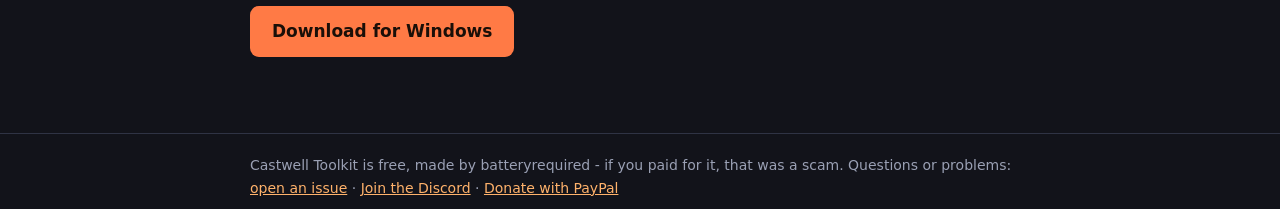
==== commit c47848e1: "0.36.0: Windows installer, Linux AppImage, version.json Co-Authored-By: Claude Opus 5.5 <noreply@ant" ====
--- a/features.html
+++ b/features.html
@@ -13,7 +13,7 @@
 <main><div class="wrap feat">
 <h1>Everything Castwell Toolkit does</h1>
 <p class="lead">One free app on your own PC for the things streamers usually juggle several tools for. No account, no cloud,
-no AI - it shows up in OBS as browser sources and docks. This page is the full list, as of version <span id="ver">0.35.0</span>.</p>
+no AI - it shows up in OBS as browser sources and docks. This page is the full list, as of version <span id="ver">0.36.0</span>.</p>
 <div class="free-note"><b>Free - and always will be.</b> Castwell Toolkit has no paid version and never will. If you paid anyone
   for it, that was a scam: download it free here and ask for your money back. Like it? You can
   <a href="https://www.paypal.biz/batteryrequiredttv" target="_blank" rel="noopener">support it with a PayPal donation</a> - never needed.</div>
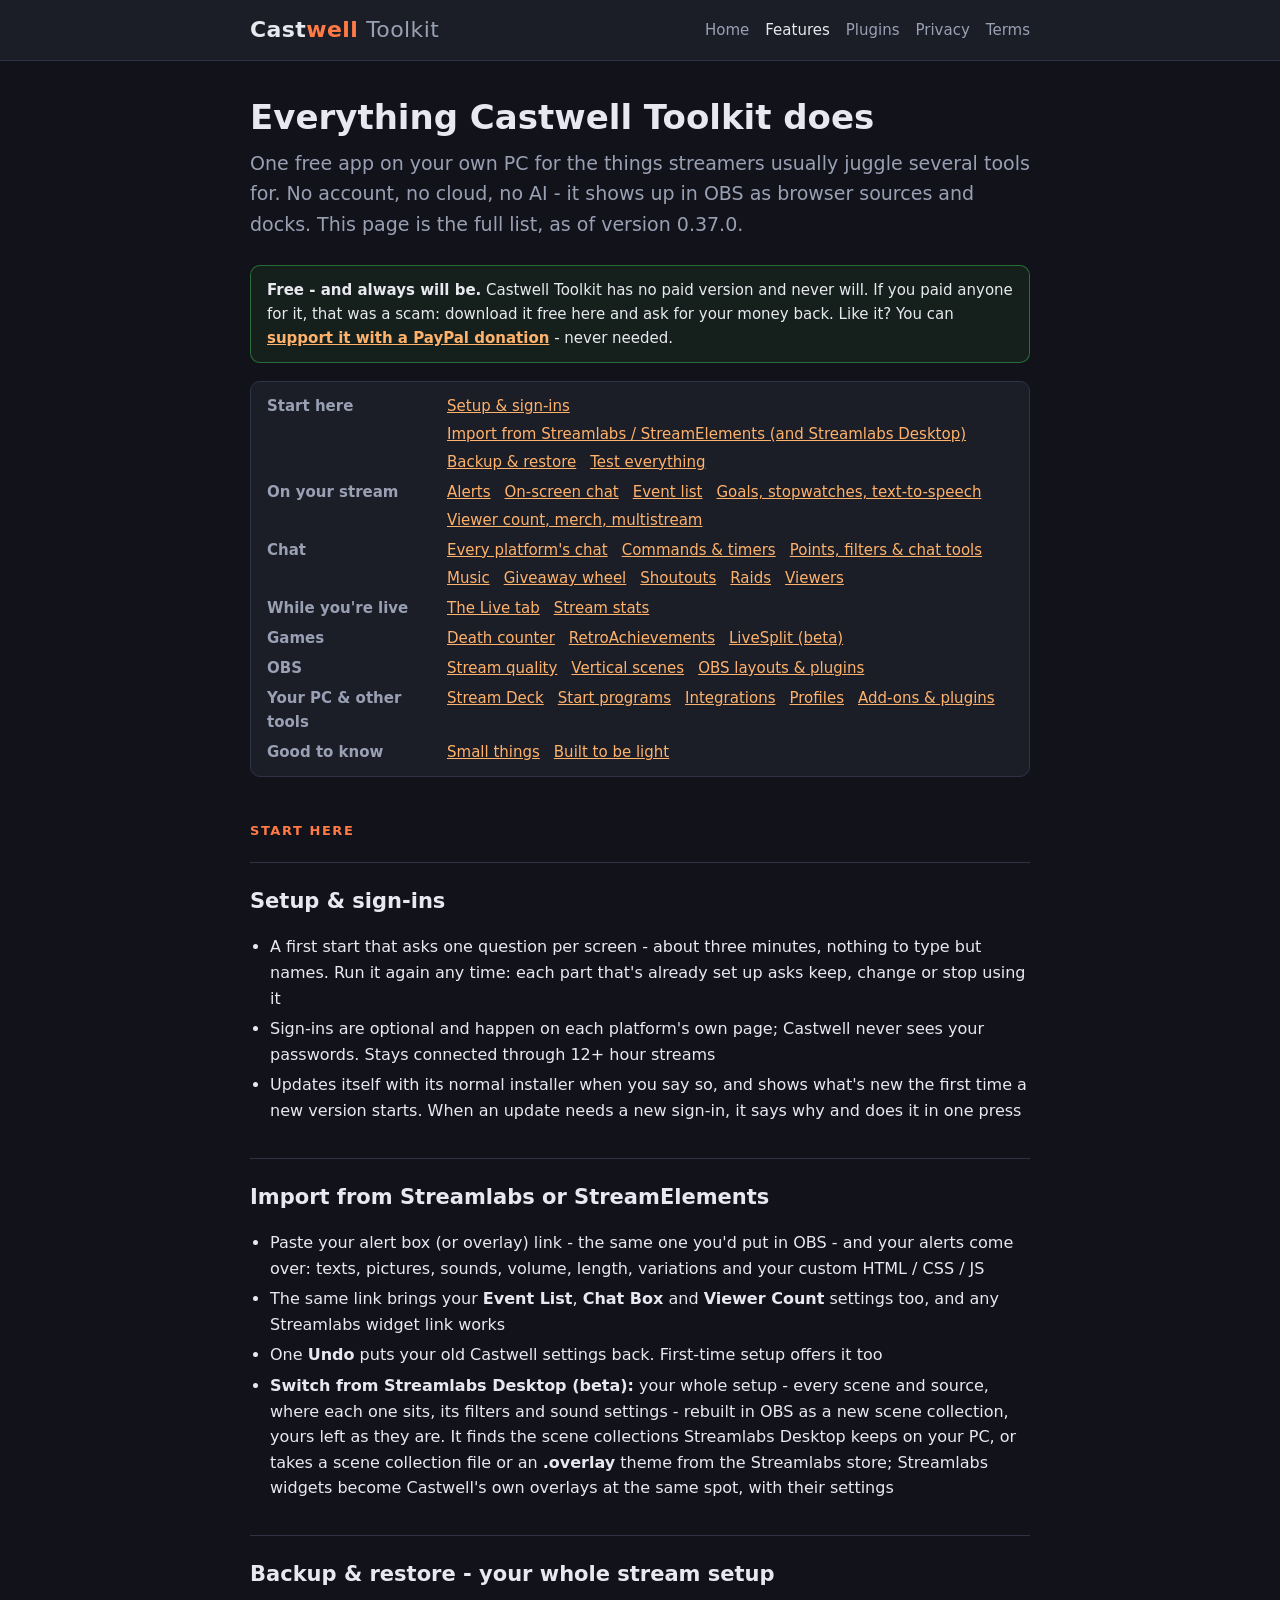
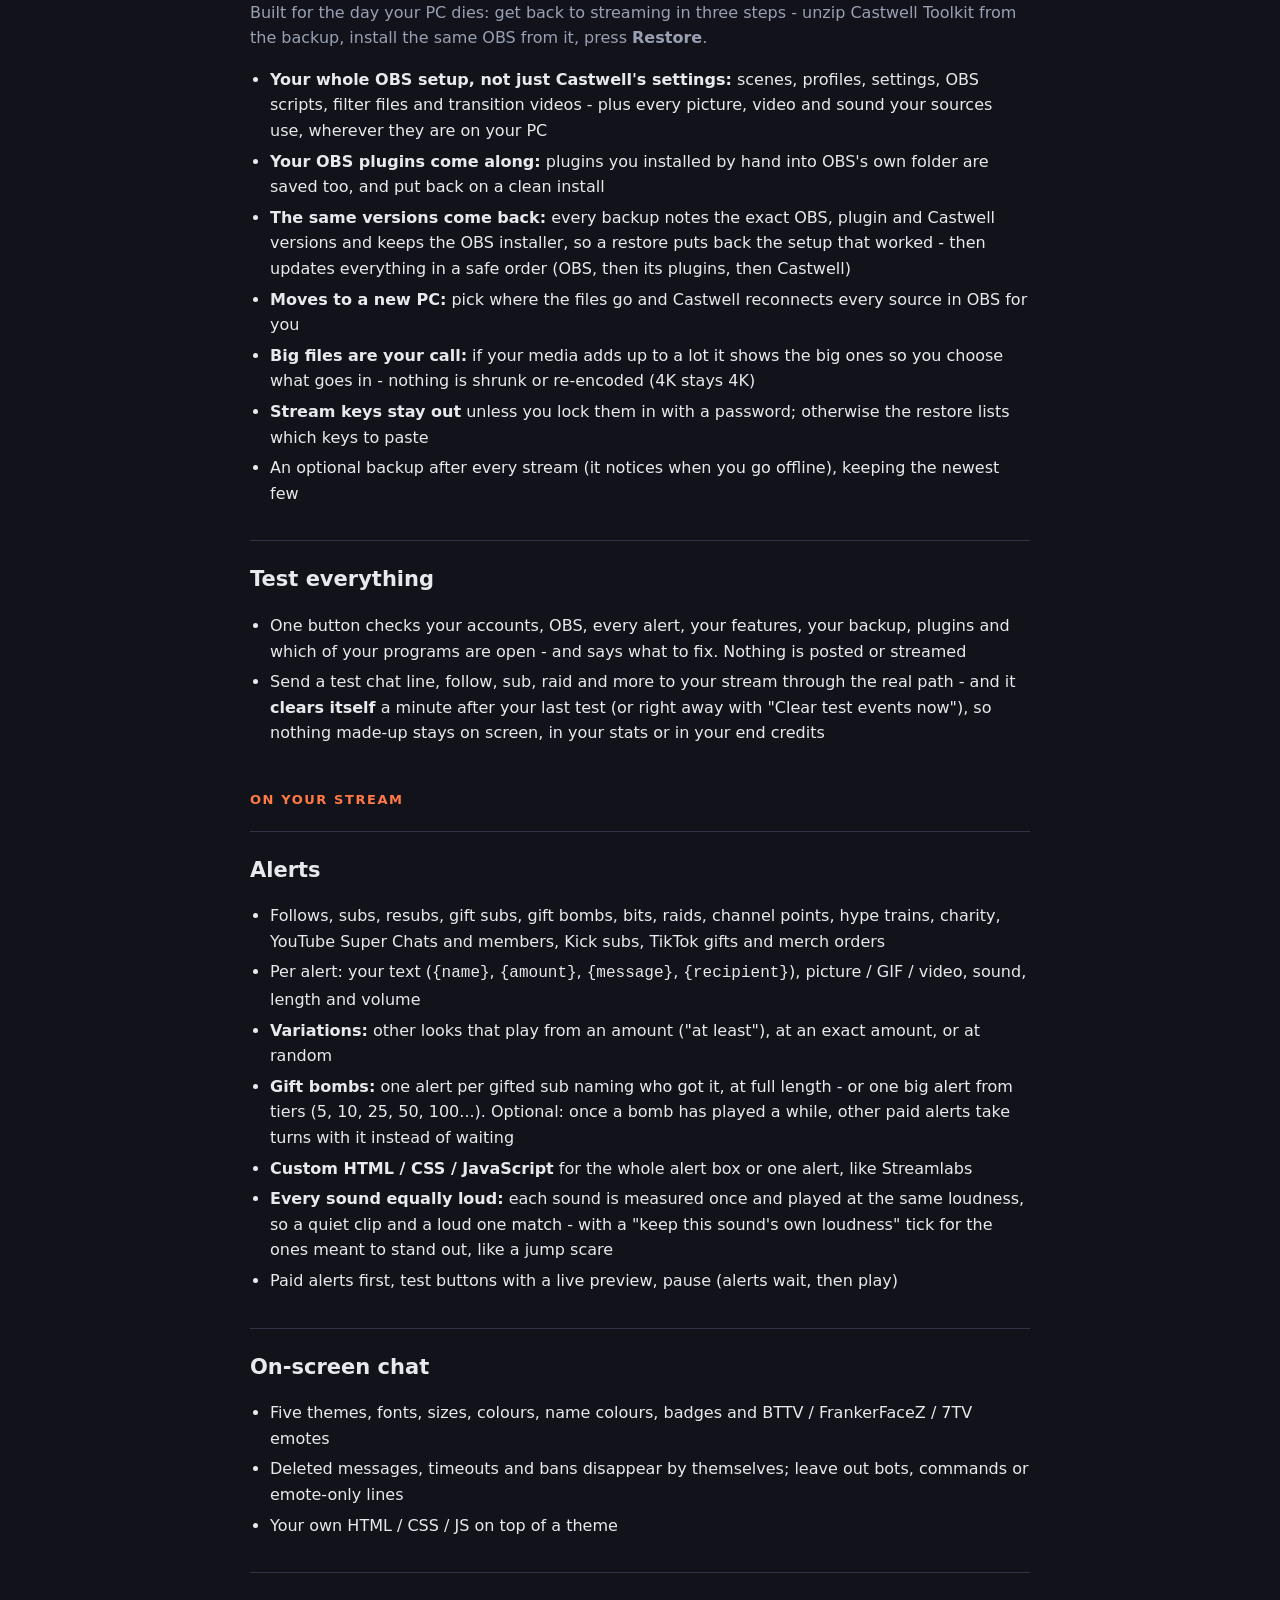
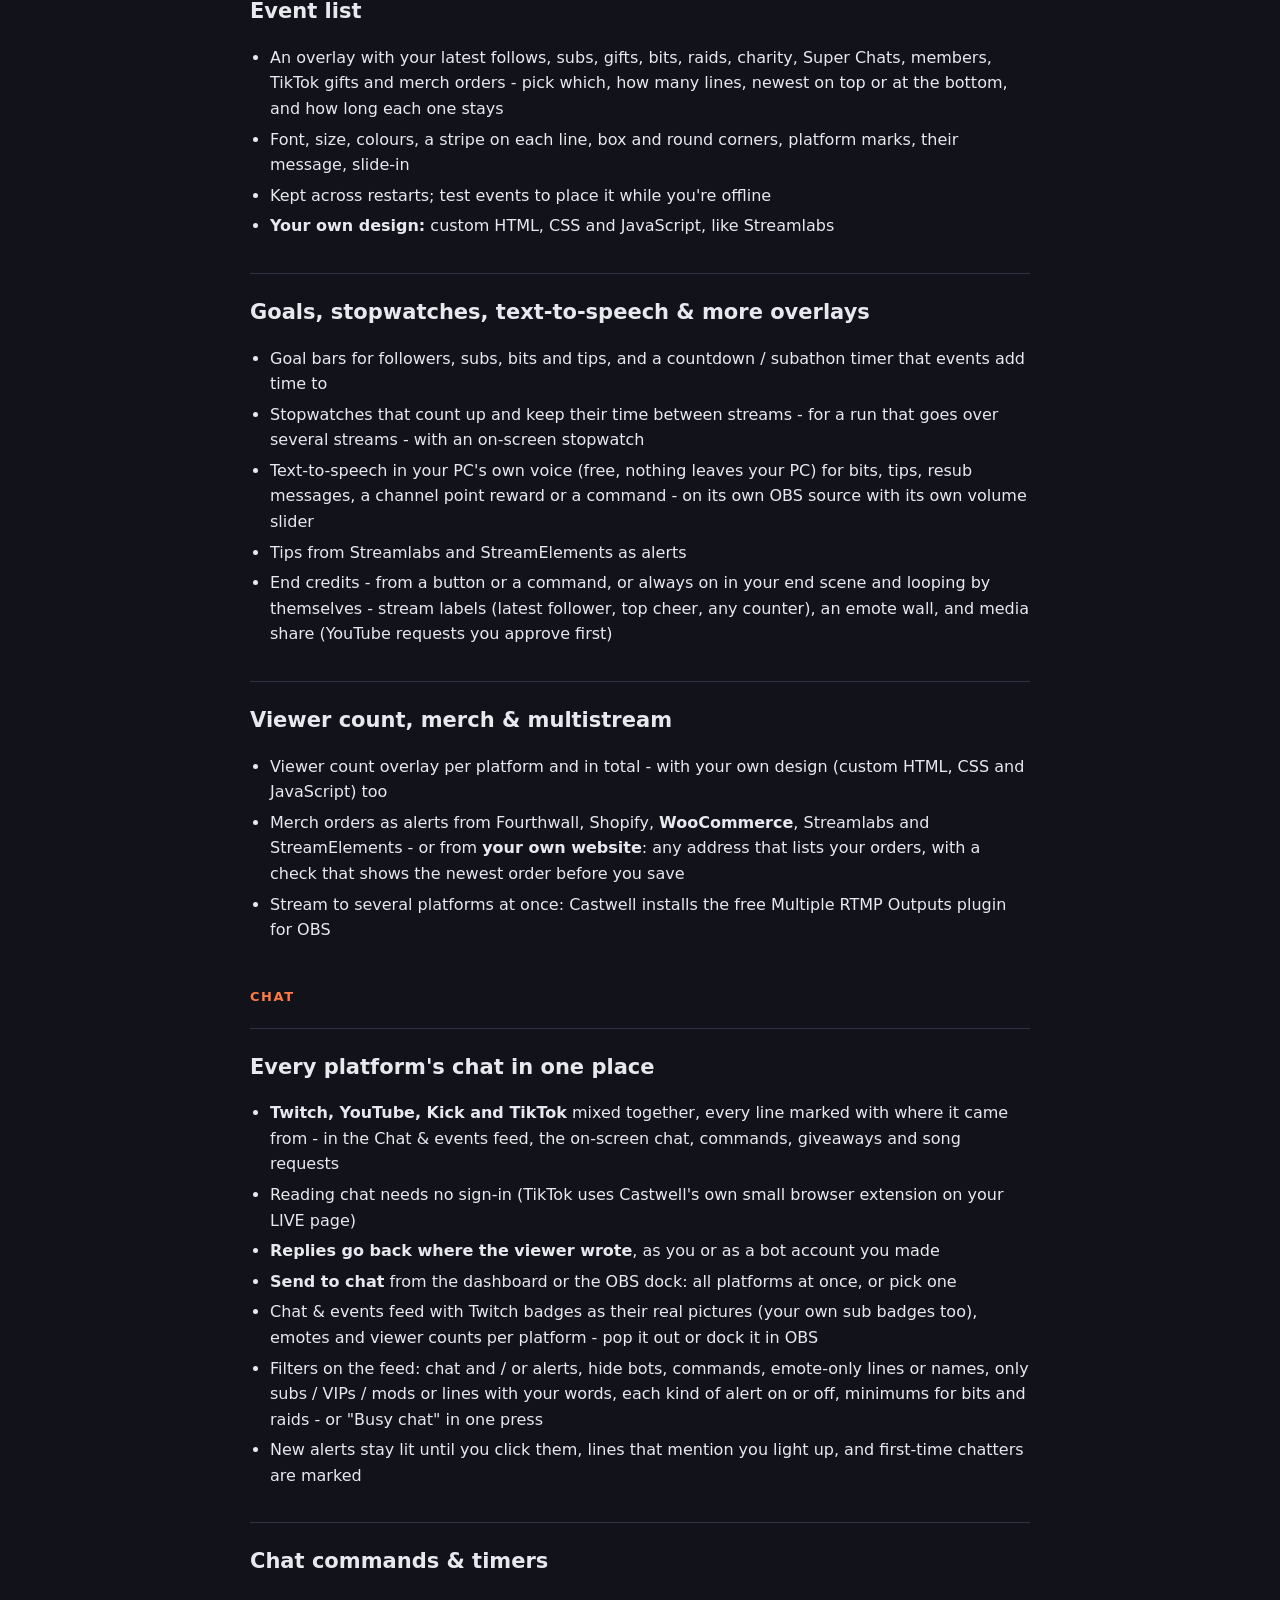
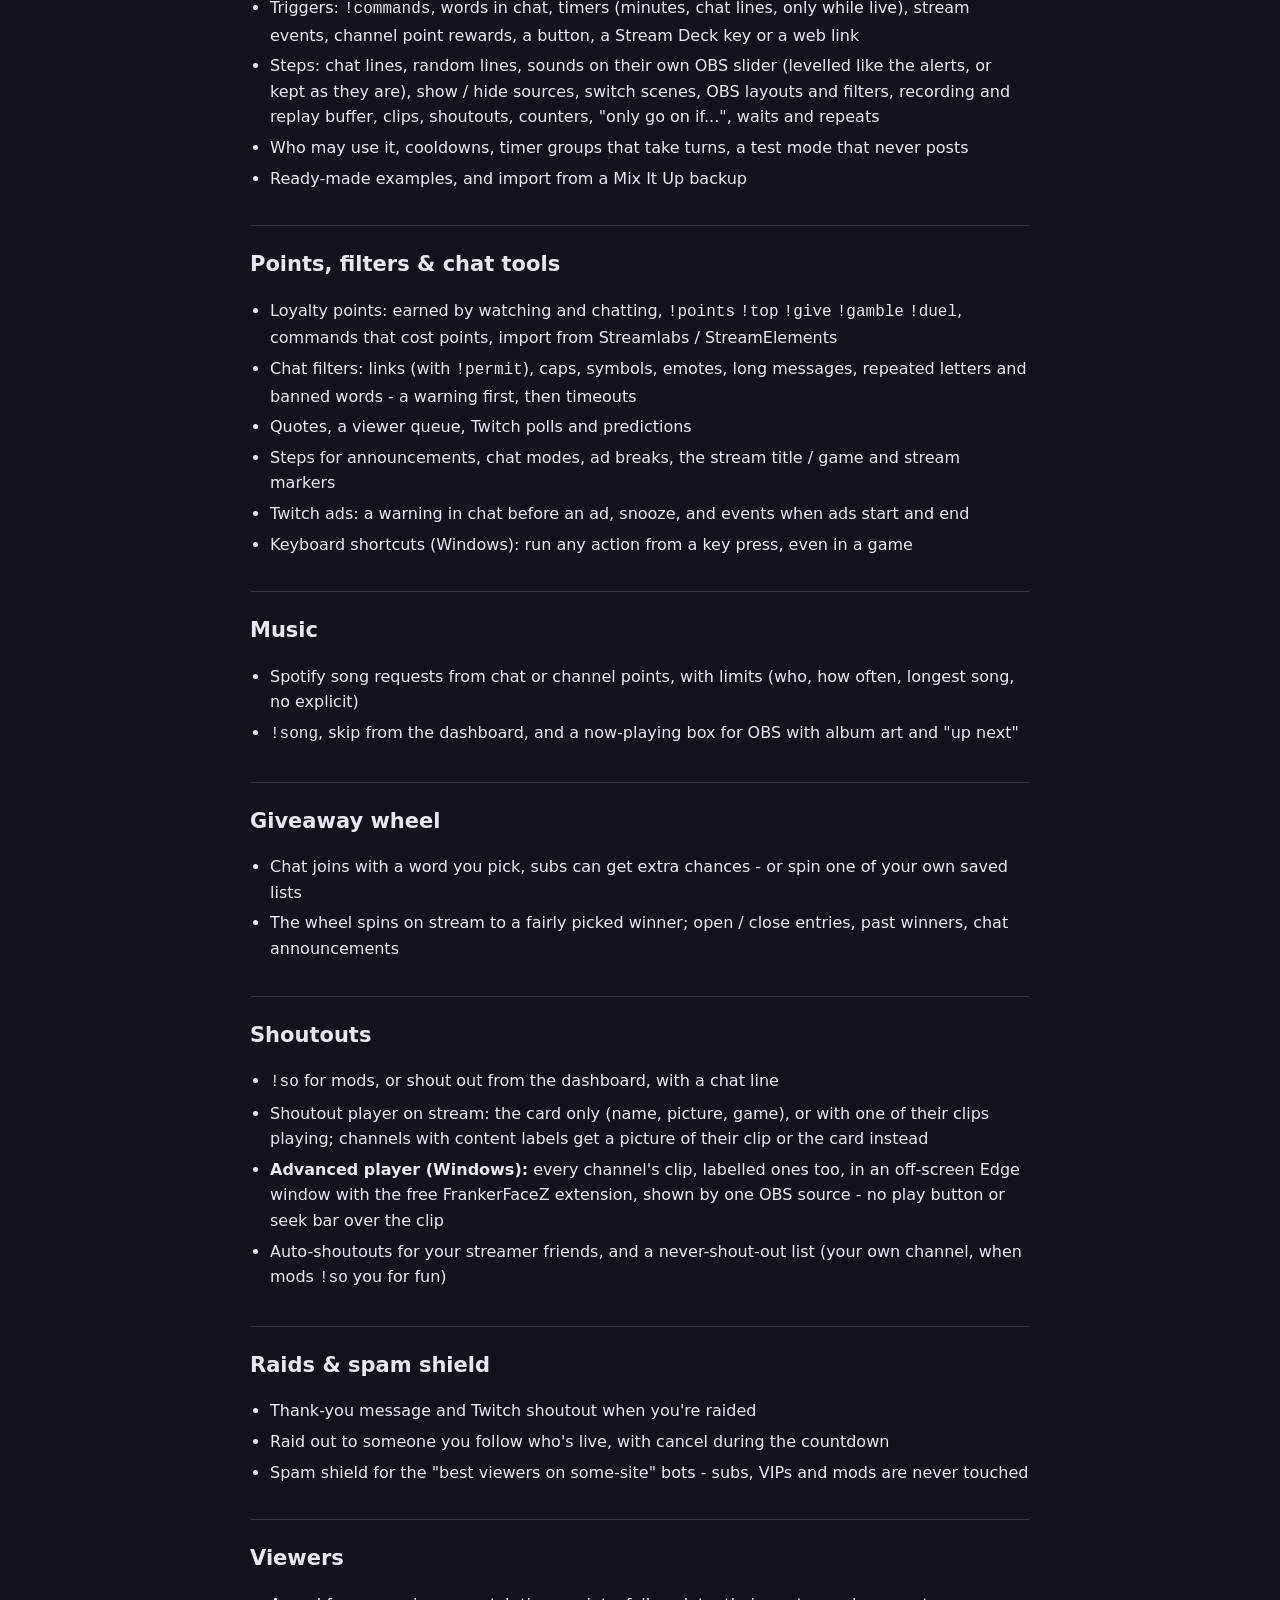
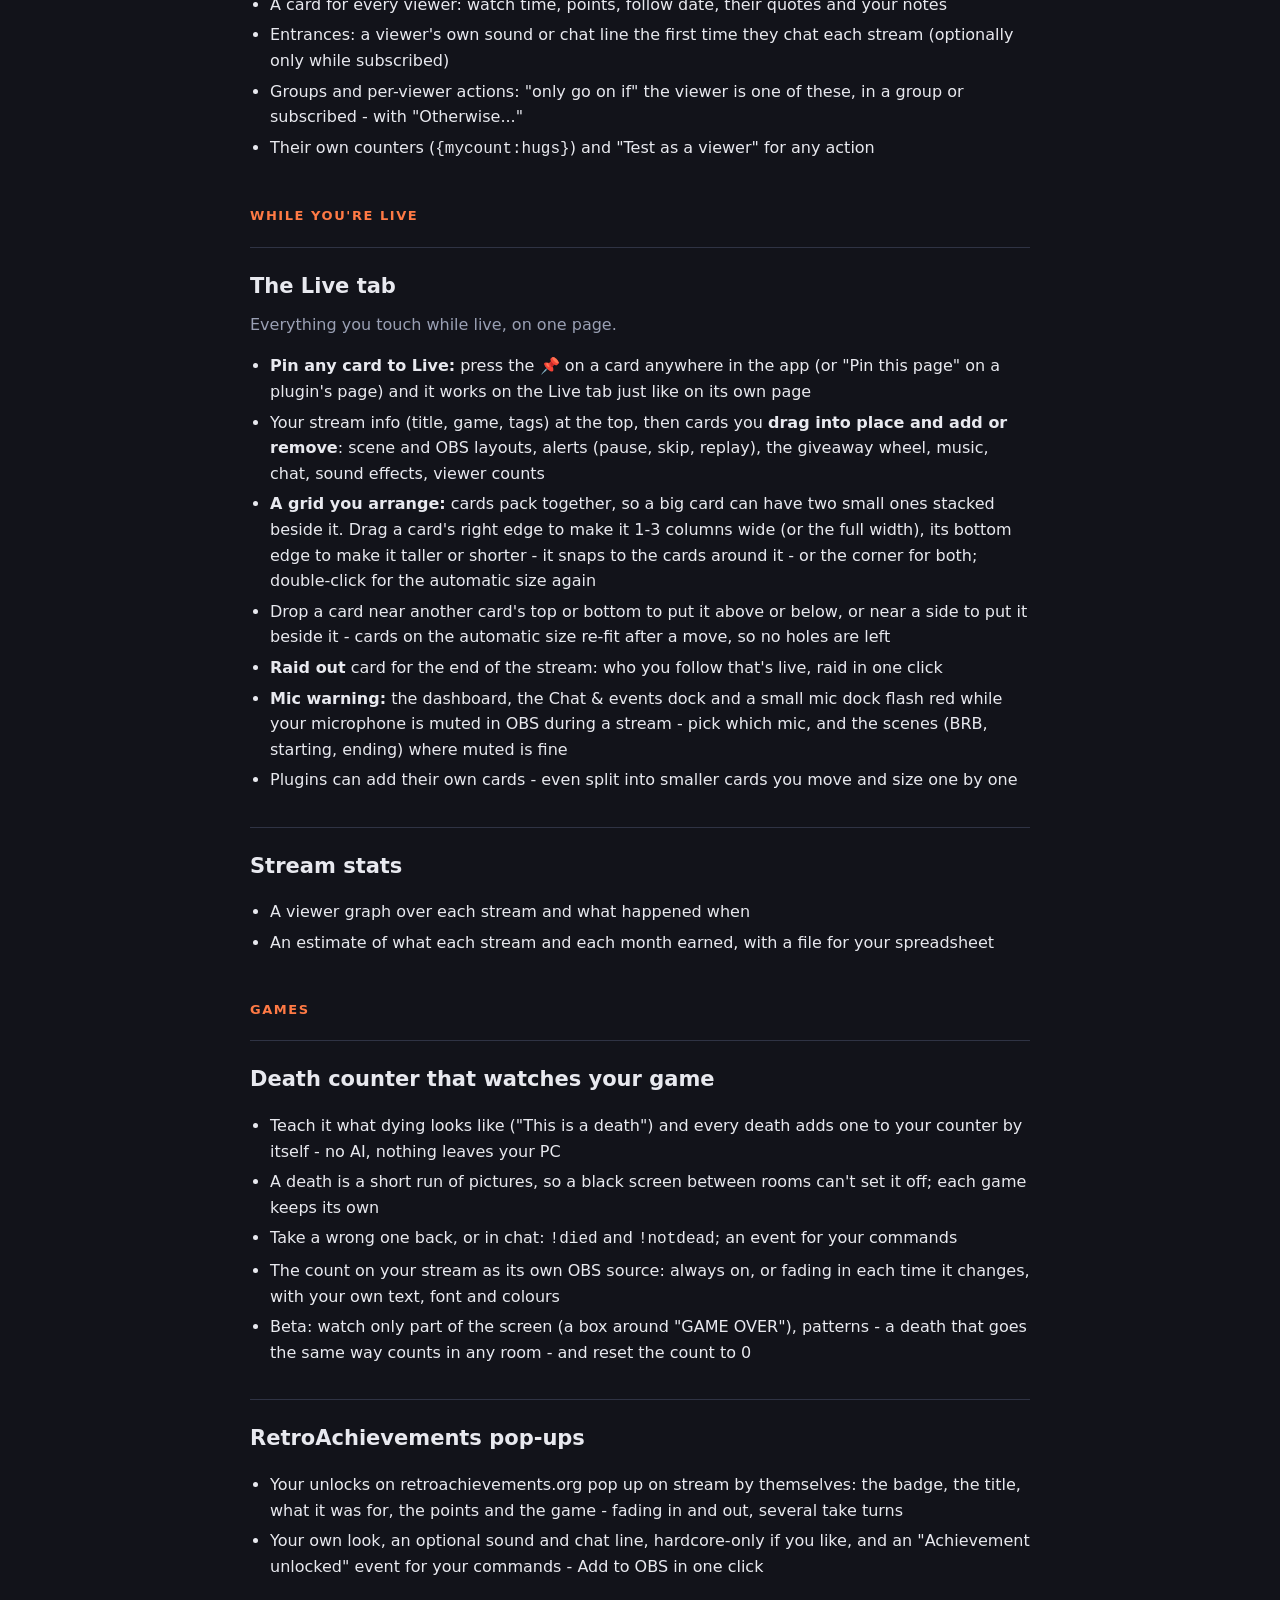
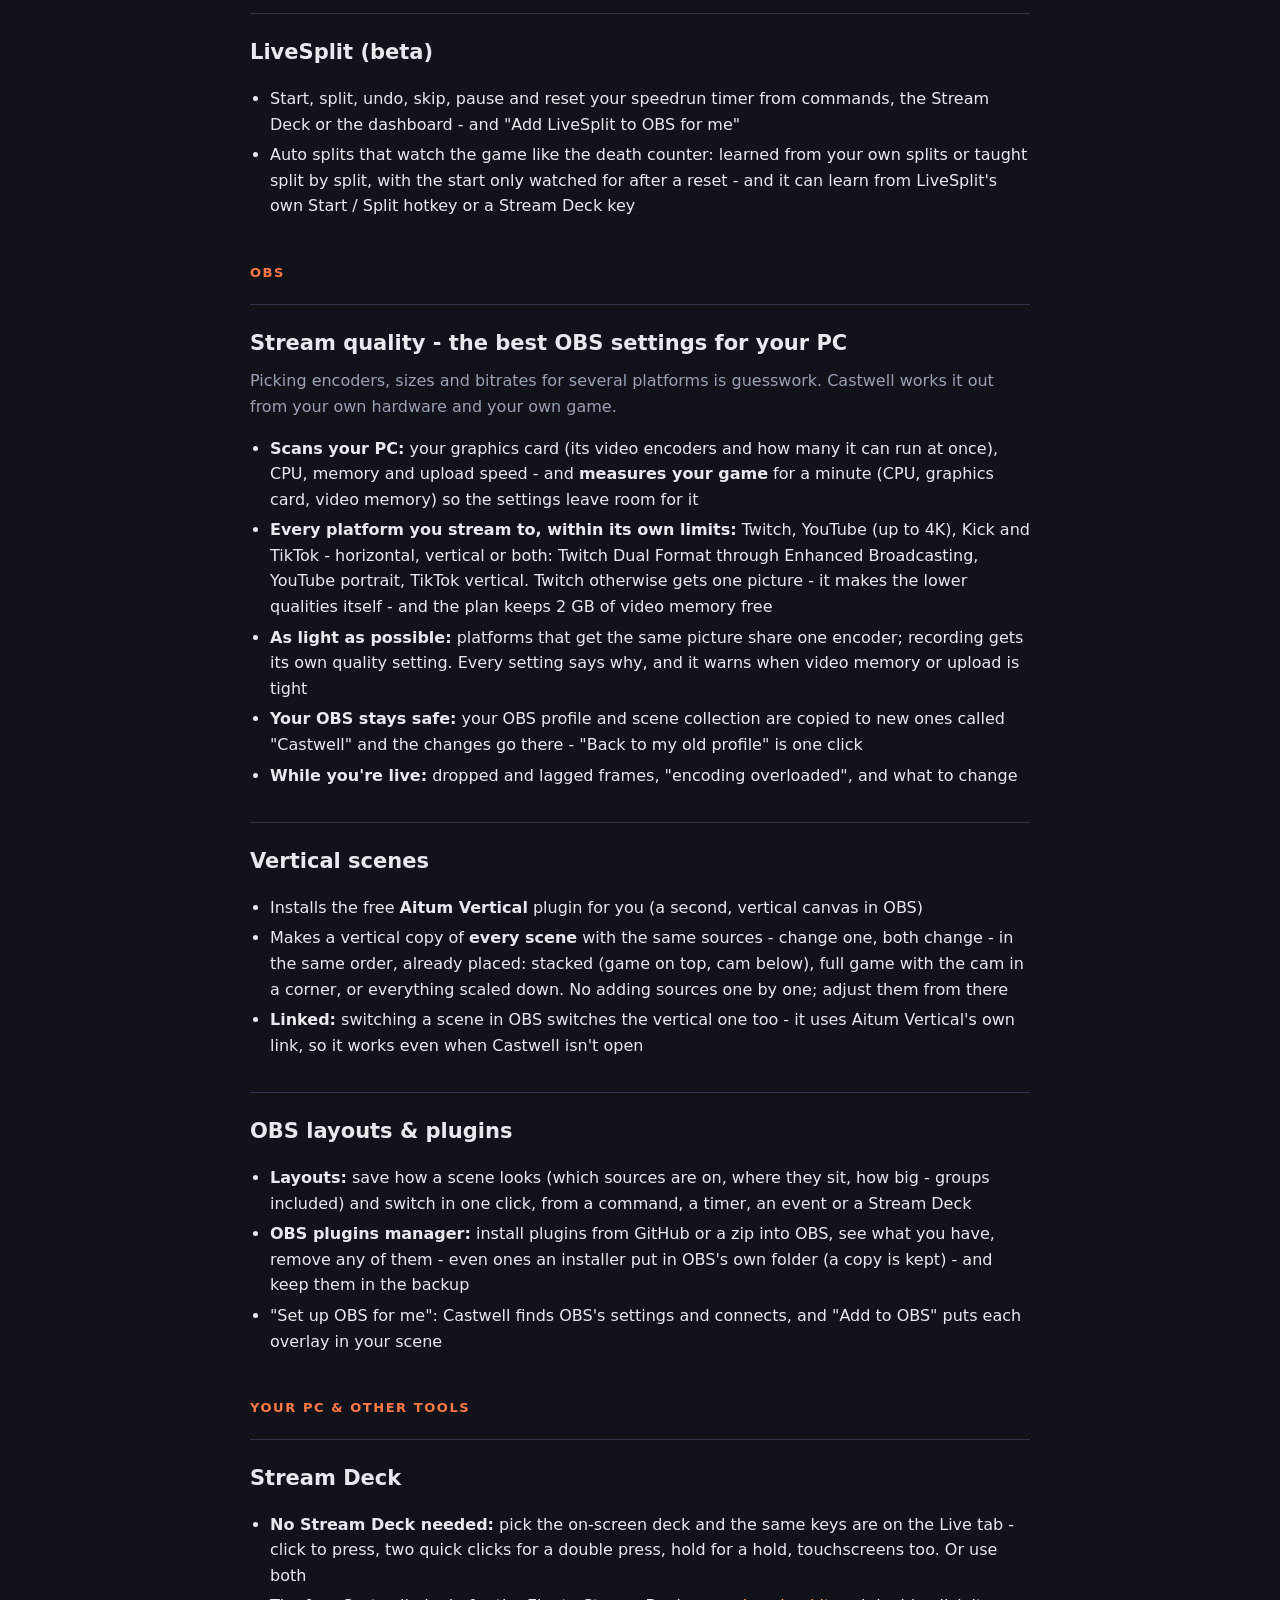
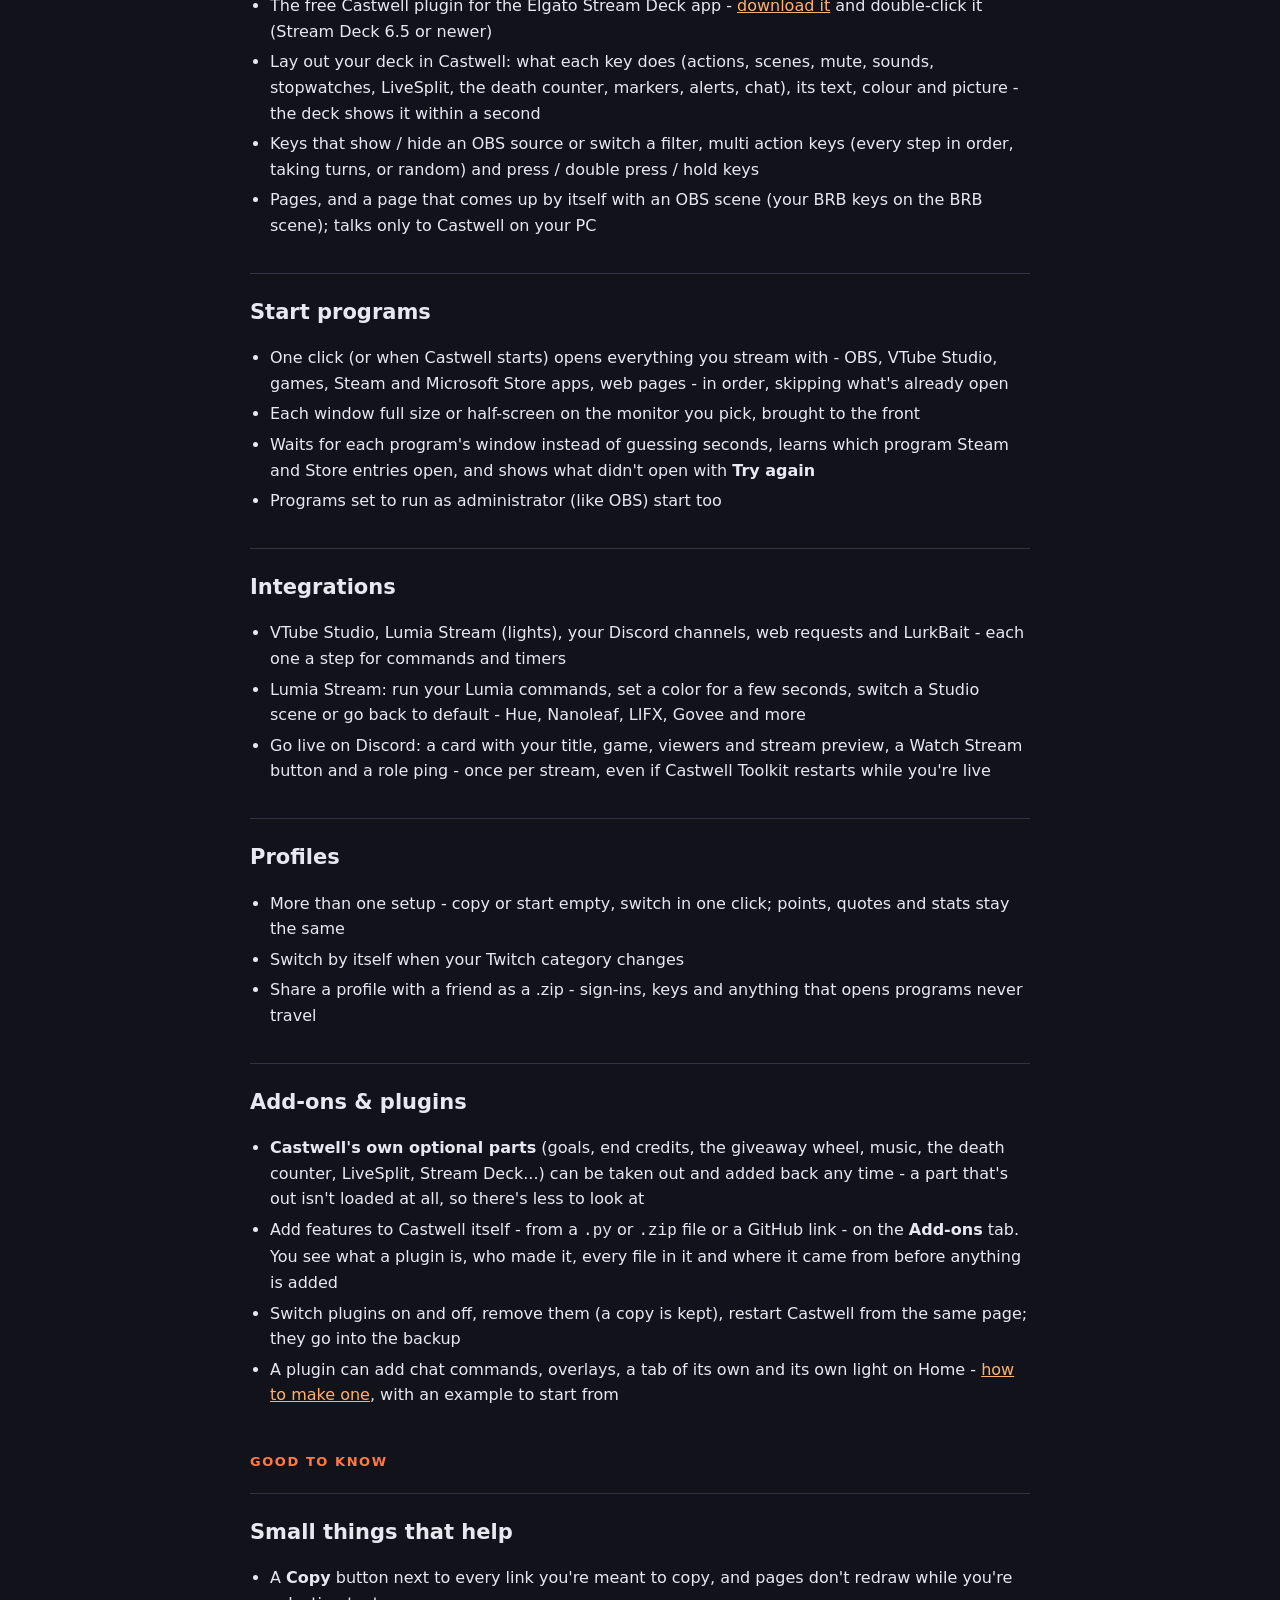
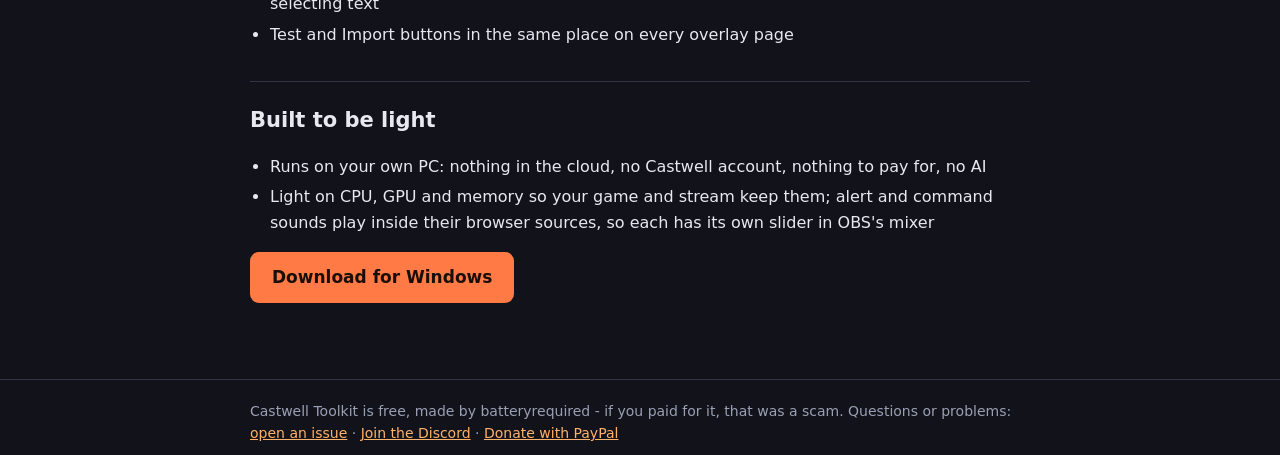
==== commit 10ae1bed: "0.37.0: Windows installer, Linux AppImage, version.json, features (Live grid, test cleanup, one live" ====
--- a/features.html
+++ b/features.html
@@ -13,7 +13,7 @@
 <main><div class="wrap feat">
 <h1>Everything Castwell Toolkit does</h1>
 <p class="lead">One free app on your own PC for the things streamers usually juggle several tools for. No account, no cloud,
-no AI - it shows up in OBS as browser sources and docks. This page is the full list, as of version <span id="ver">0.36.0</span>.</p>
+no AI - it shows up in OBS as browser sources and docks. This page is the full list, as of version <span id="ver">0.37.0</span>.</p>
 <div class="free-note"><b>Free - and always will be.</b> Castwell Toolkit has no paid version and never will. If you paid anyone
   for it, that was a scam: download it free here and ask for your money back. Like it? You can
   <a href="https://www.paypal.biz/batteryrequiredttv" target="_blank" rel="noopener">support it with a PayPal donation</a> - never needed.</div>
@@ -73,6 +73,9 @@
 <ul>
   <li>One button checks your accounts, OBS, every alert, your features, your backup, plugins and which of your programs are
     open - and says what to fix. Nothing is posted or streamed</li>
+  <li>Send a test chat line, follow, sub, raid and more to your stream through the real path - and it <b>clears itself</b> a
+    minute after your last test (or right away with "Clear test events now"), so nothing made-up stays on screen, in your
+    stats or in your end credits</li>
 </ul>
 
 <div class="grp">On your stream</div>
@@ -205,10 +208,15 @@
     works on the Live tab just like on its own page</li>
   <li>Your stream info (title, game, tags) at the top, then cards you <b>drag into place and add or remove</b>: scene and OBS
     layouts, alerts (pause, skip, replay), the giveaway wheel, music, chat, sound effects, viewer counts</li>
+  <li><b>A grid you arrange:</b> cards pack together, so a big card can have two small ones stacked beside it. Drag a card's
+    right edge to make it 1-3 columns wide (or the full width), its bottom edge to make it taller or shorter - it snaps to
+    the cards around it - or the corner for both; double-click for the automatic size again</li>
+  <li>Drop a card near another card's top or bottom to put it above or below, or near a side to put it beside it - cards on
+    the automatic size re-fit after a move, so no holes are left</li>
   <li><b>Raid out</b> card for the end of the stream: who you follow that's live, raid in one click</li>
   <li><b>Mic warning:</b> the dashboard, the Chat &amp; events dock and a small mic dock flash red while your microphone is
     muted in OBS during a stream - pick which mic, and the scenes (BRB, starting, ending) where muted is fine</li>
-  <li>Plugins can add their own cards</li>
+  <li>Plugins can add their own cards - even split into smaller cards you move and size one by one</li>
 </ul>
 
 <h2 id="stats">Stream stats</h2>
@@ -302,7 +310,8 @@
 <ul>
   <li>VTube Studio, Lumia Stream (lights), your Discord channels, web requests and LurkBait - each one a step for commands and timers</li>
   <li>Lumia Stream: run your Lumia commands, set a color for a few seconds, switch a Studio scene or go back to default - Hue, Nanoleaf, LIFX, Govee and more</li>
-  <li>Go live on Discord: a card with your title, game, viewers and stream preview, a Watch Stream button and a role ping</li>
+  <li>Go live on Discord: a card with your title, game, viewers and stream preview, a Watch Stream button and a role ping -
+    once per stream, even if Castwell Toolkit restarts while you're live</li>
 </ul>
 
 <h2 id="profiles">Profiles</h2>
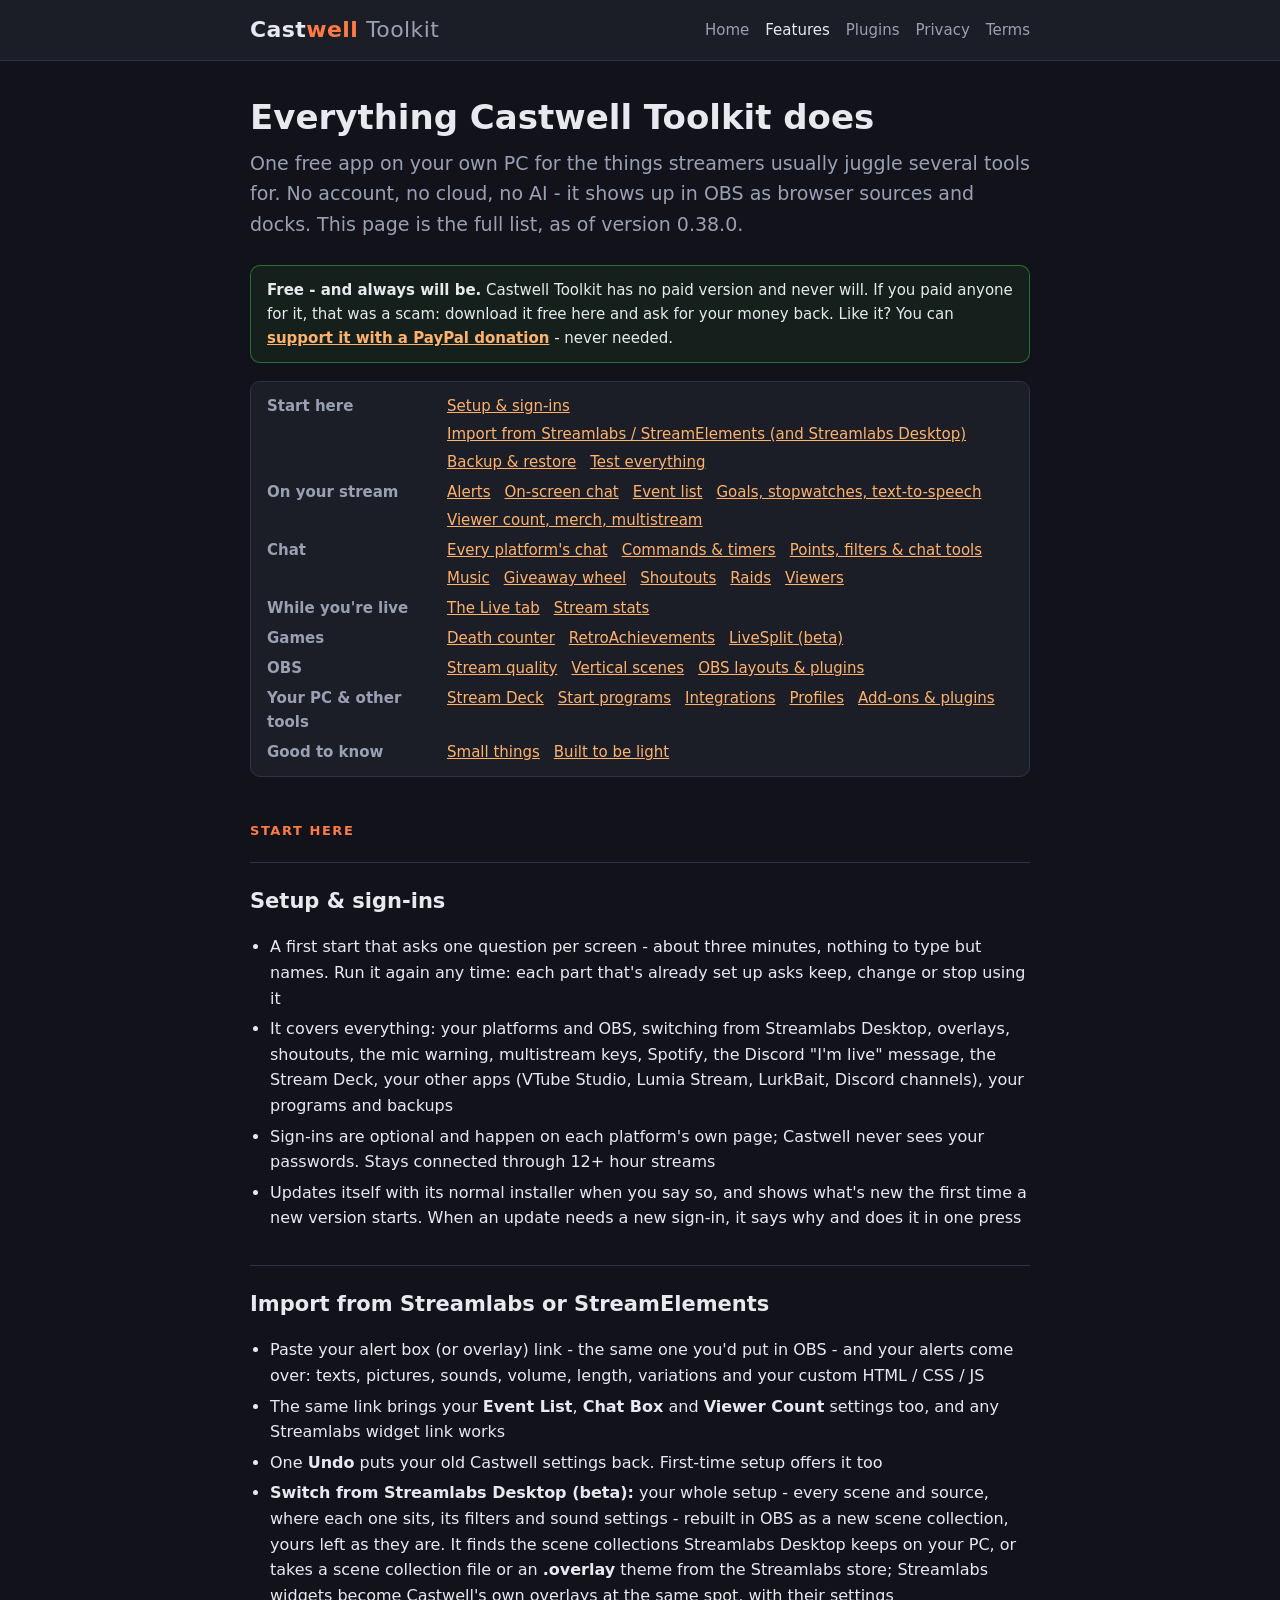
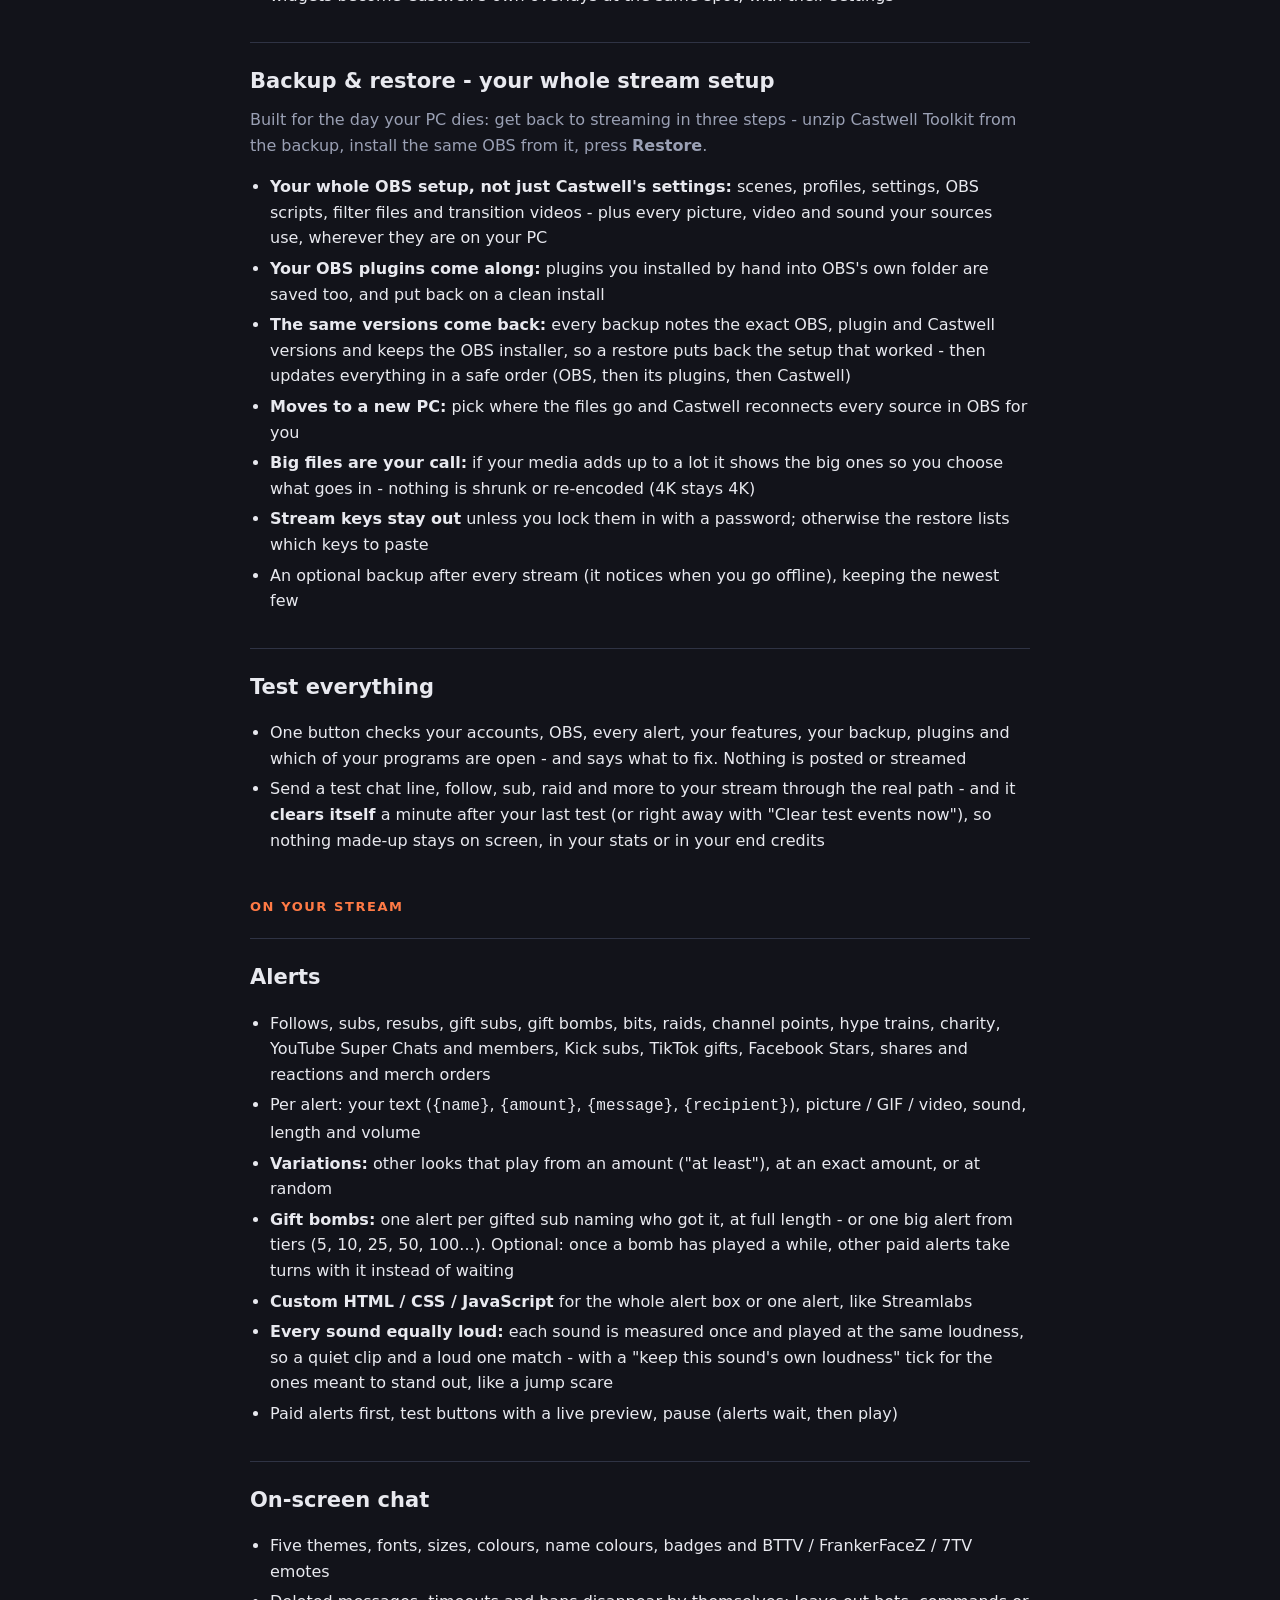
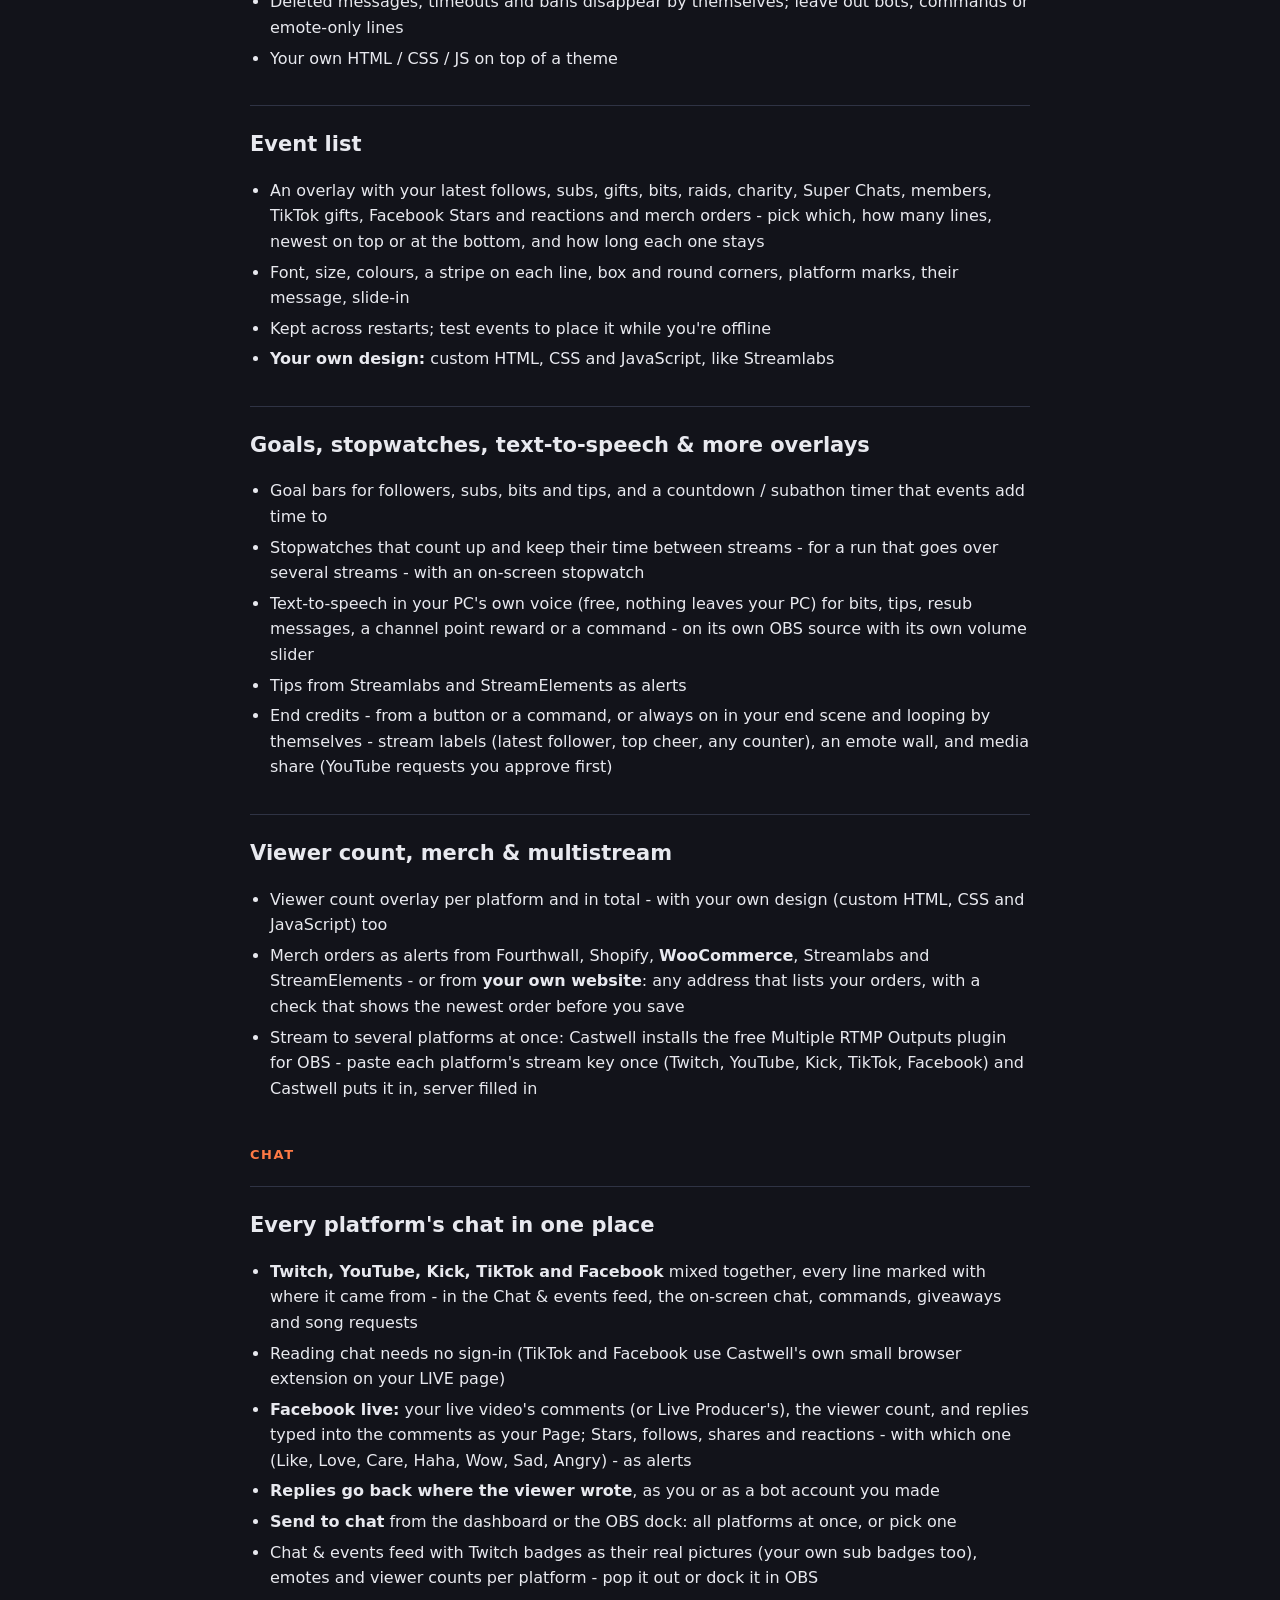
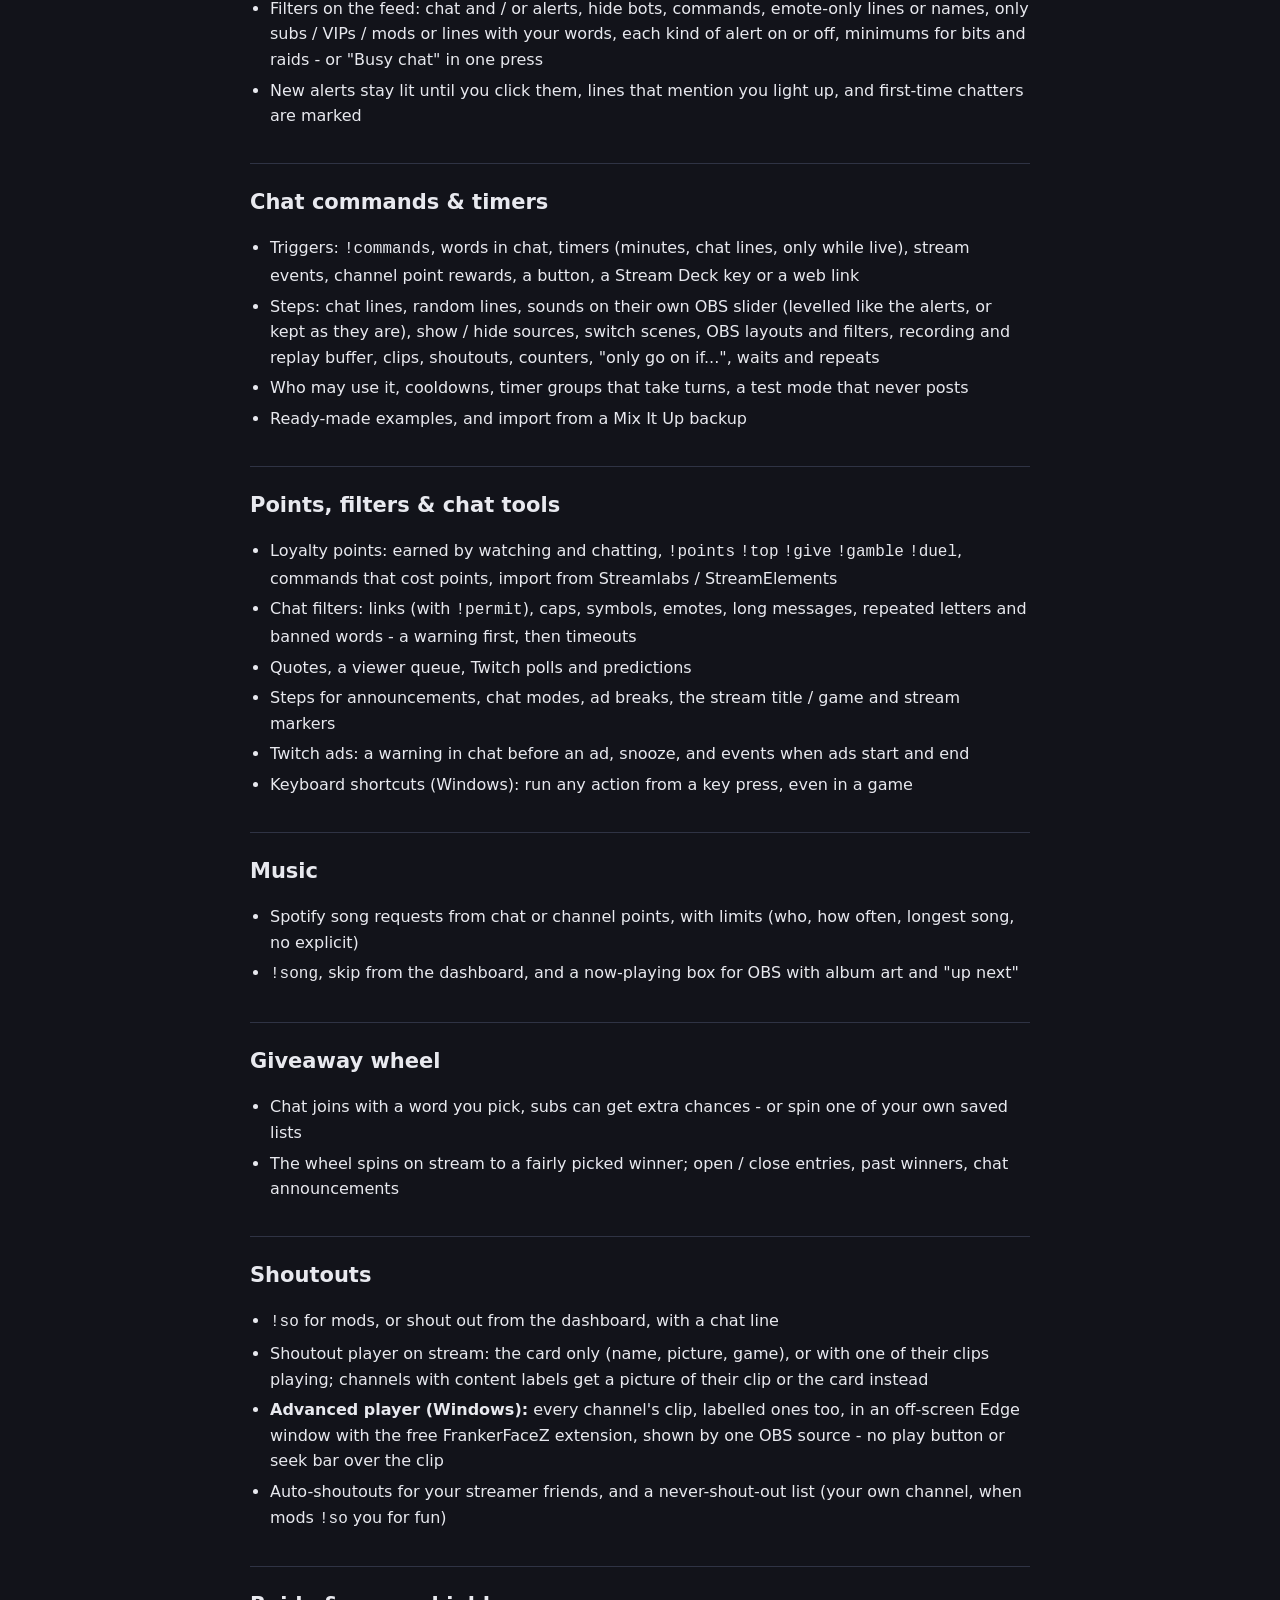
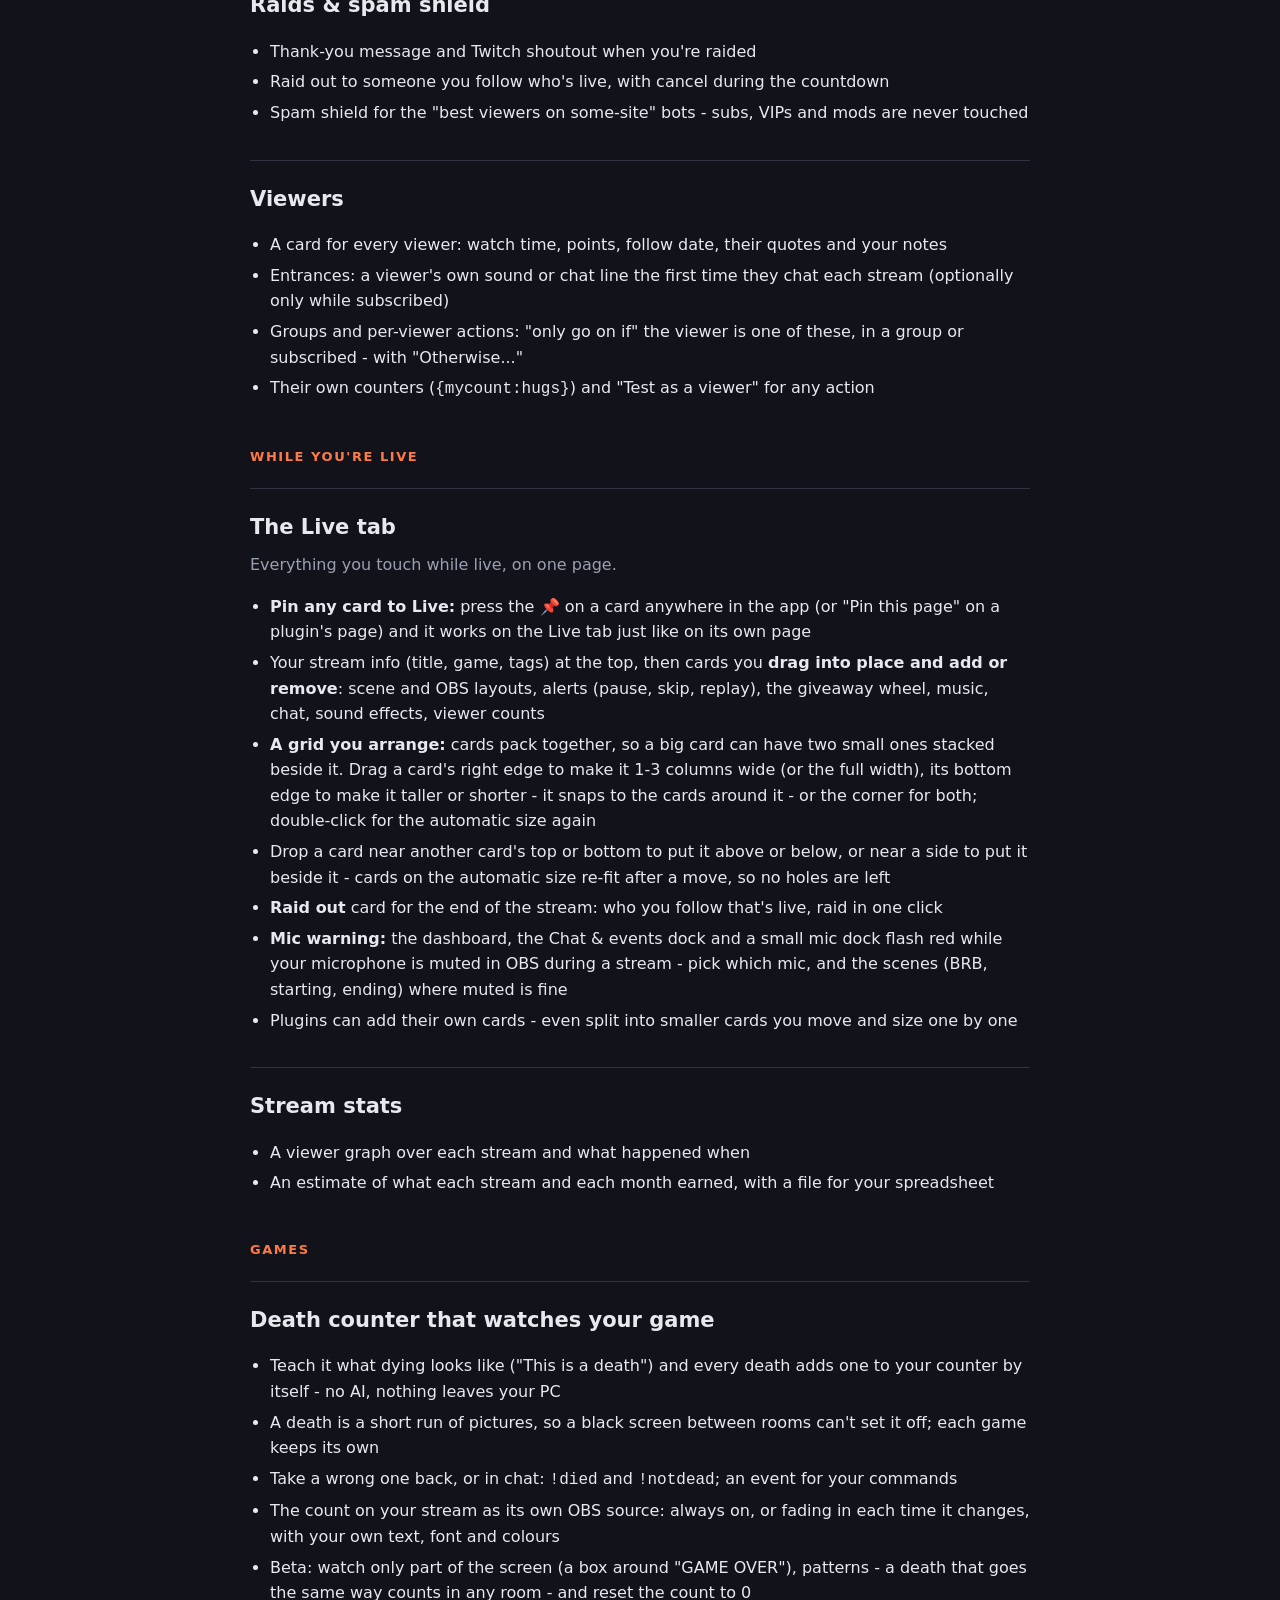
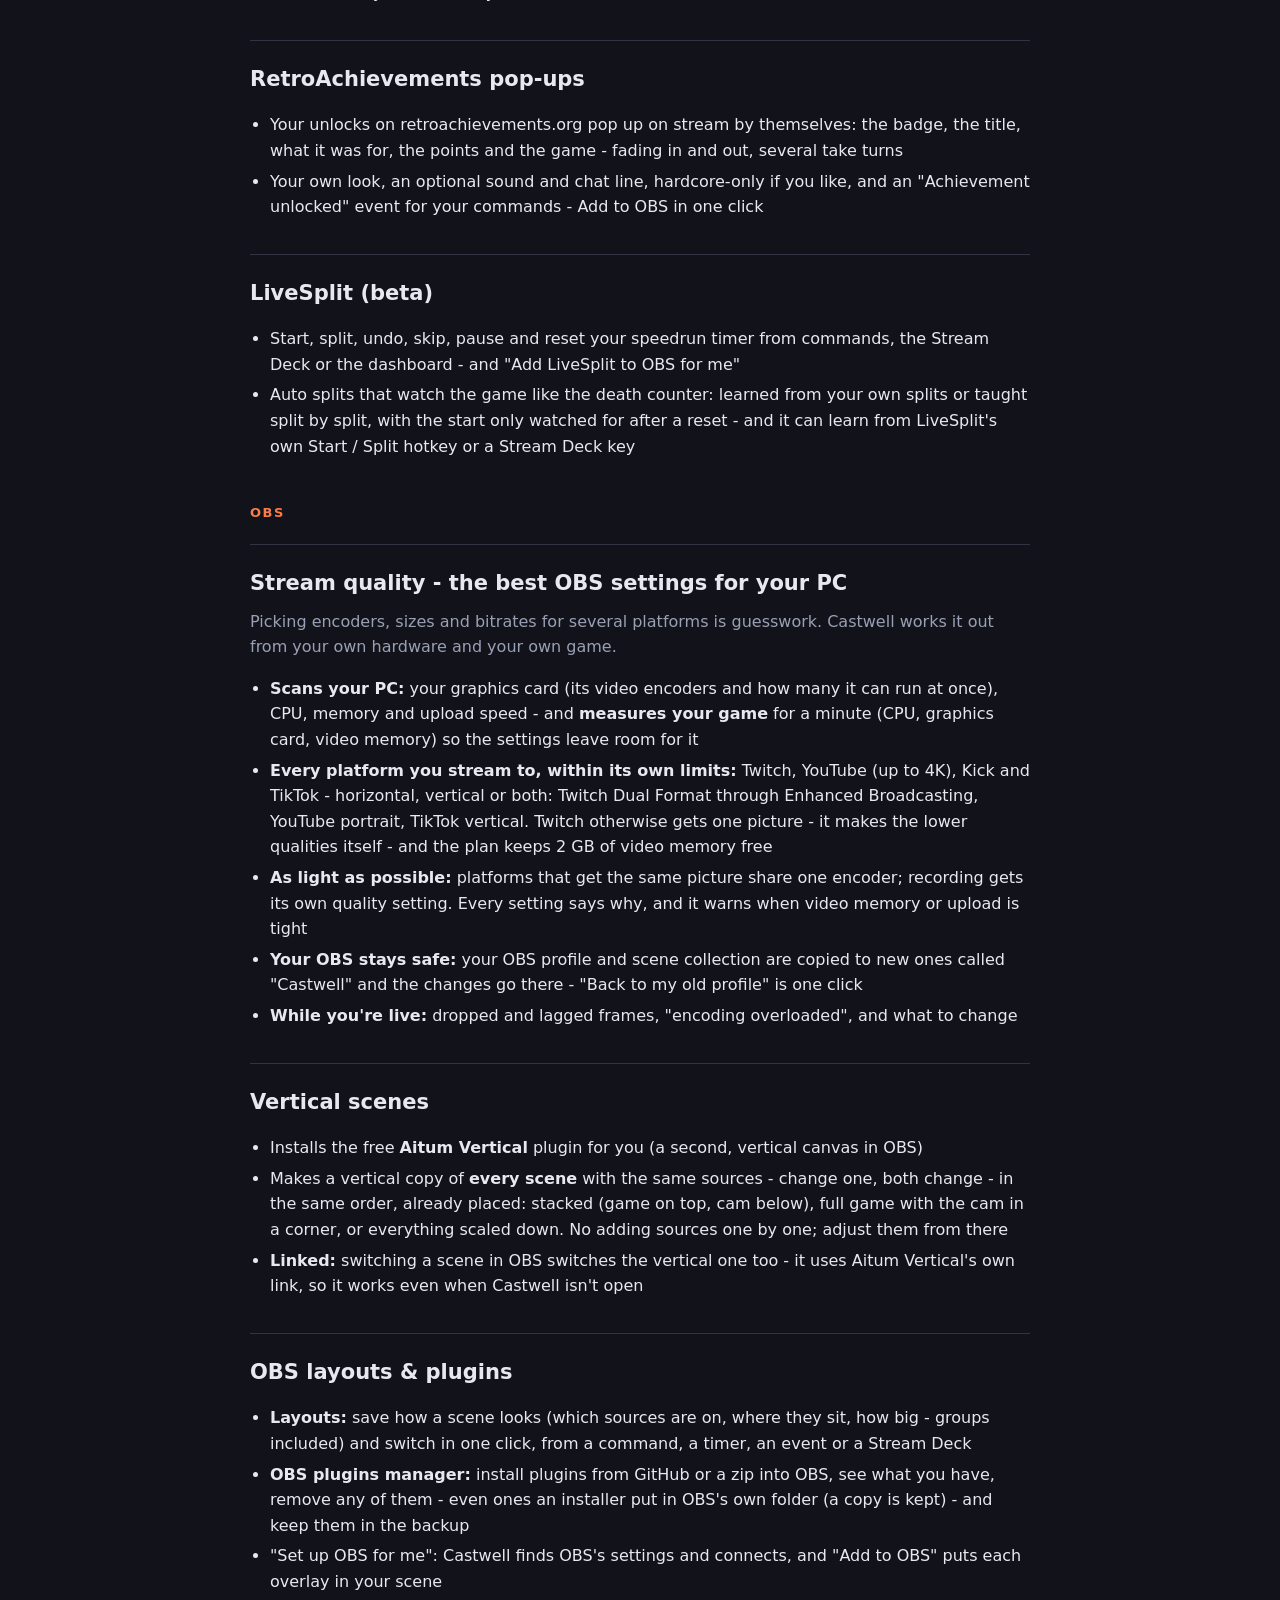
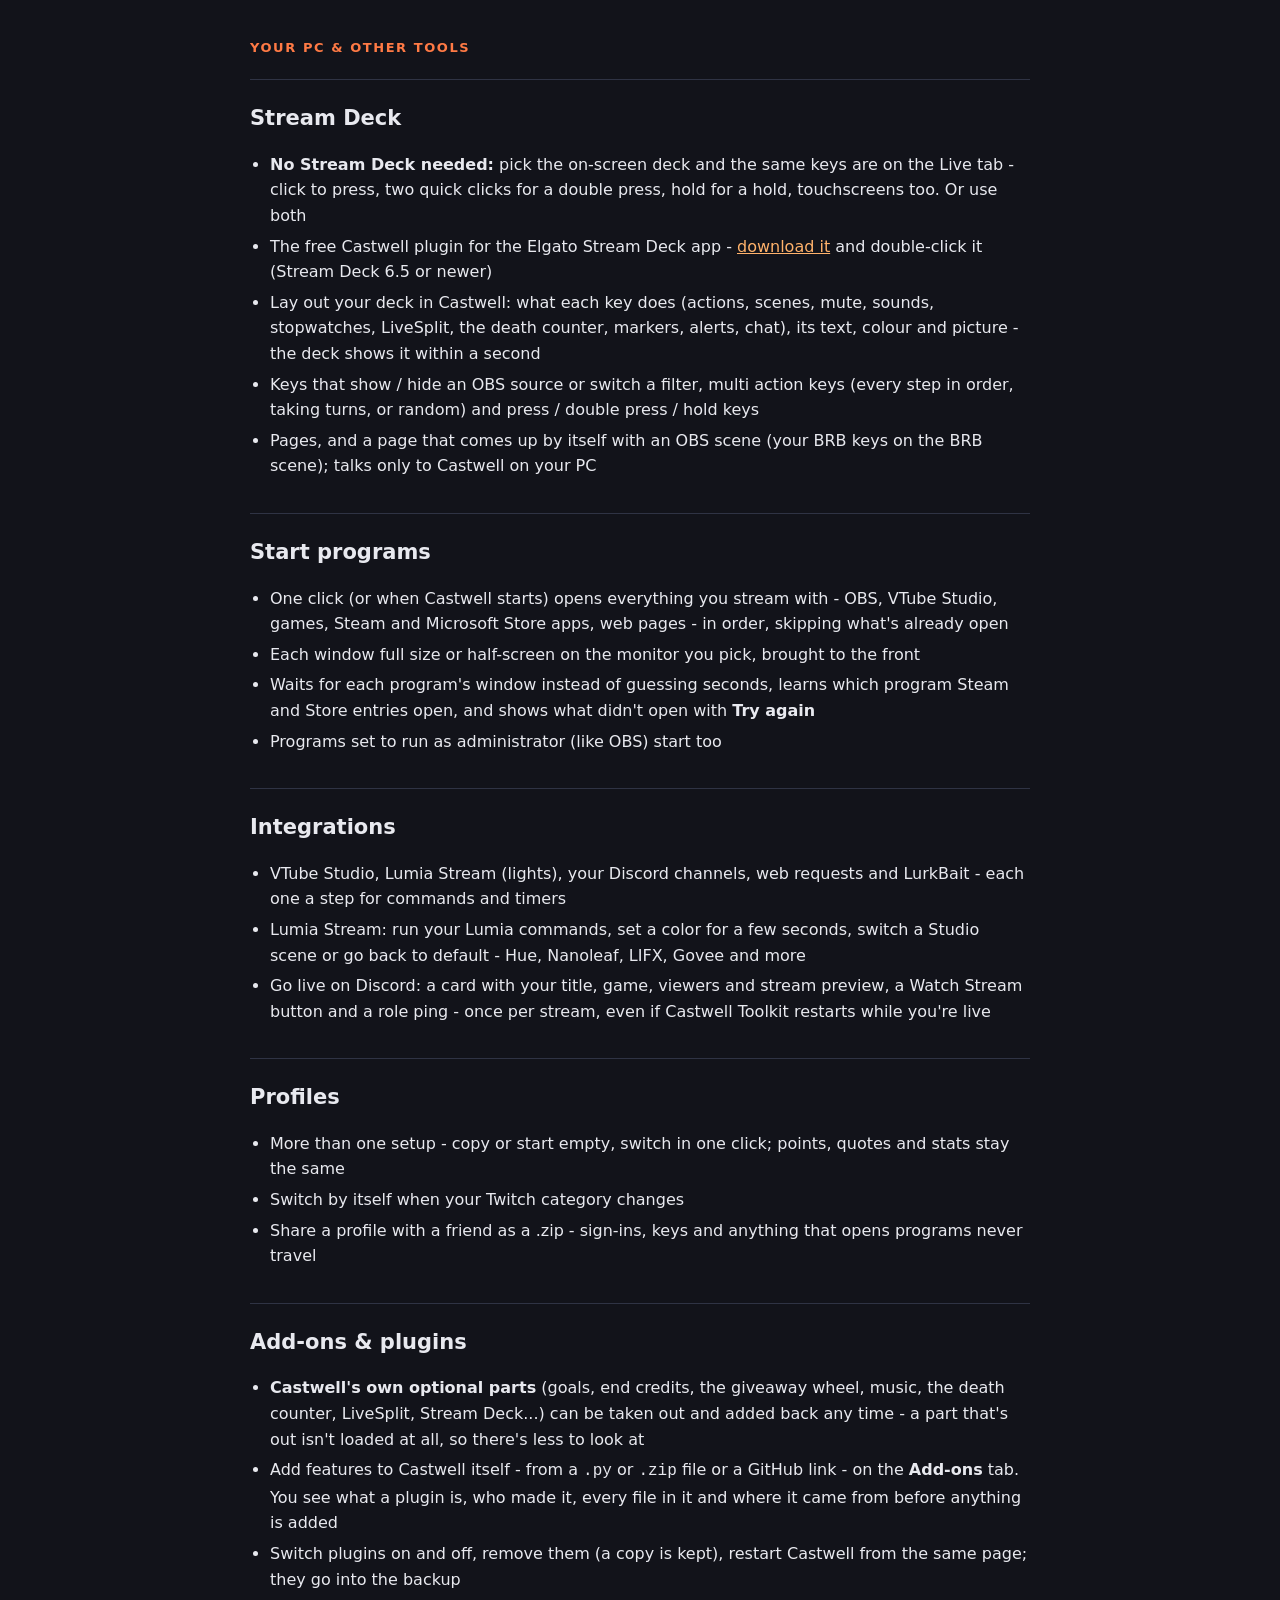
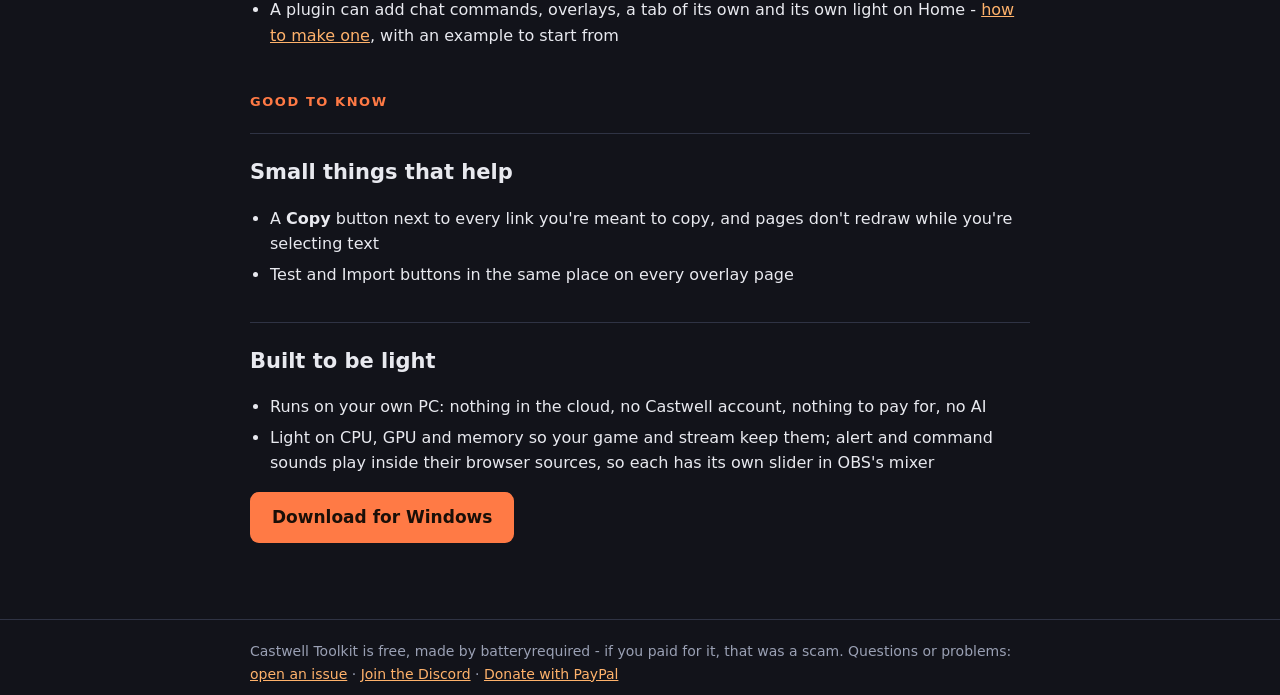
==== commit c87ae9b1: "0.38.0 site: Facebook everywhere, extension 1.3 download + load-by-hand steps while the stores revie" ====
--- a/features.html
+++ b/features.html
@@ -13,7 +13,7 @@
 <main><div class="wrap feat">
 <h1>Everything Castwell Toolkit does</h1>
 <p class="lead">One free app on your own PC for the things streamers usually juggle several tools for. No account, no cloud,
-no AI - it shows up in OBS as browser sources and docks. This page is the full list, as of version <span id="ver">0.37.0</span>.</p>
+no AI - it shows up in OBS as browser sources and docks. This page is the full list, as of version <span id="ver">0.38.0</span>.</p>
 <div class="free-note"><b>Free - and always will be.</b> Castwell Toolkit has no paid version and never will. If you paid anyone
   for it, that was a scam: download it free here and ask for your money back. Like it? You can
   <a href="https://www.paypal.biz/batteryrequiredttv" target="_blank" rel="noopener">support it with a PayPal donation</a> - never needed.</div>
@@ -33,6 +33,7 @@
 <h2 id="setup">Setup &amp; sign-ins</h2>
 <ul>
   <li>A first start that asks one question per screen - about three minutes, nothing to type but names. Run it again any time: each part that's already set up asks keep, change or stop using it</li>
+  <li>It covers everything: your platforms and OBS, switching from Streamlabs Desktop, overlays, shoutouts, the mic warning, multistream keys, Spotify, the Discord "I'm live" message, the Stream Deck, your other apps (VTube Studio, Lumia Stream, LurkBait, Discord channels), your programs and backups</li>
   <li>Sign-ins are optional and happen on each platform's own page; Castwell never sees your passwords. Stays connected
     through 12+ hour streams</li>
   <li>Updates itself with its normal installer when you say so, and shows what's new the first time a new version starts. When an update needs a new sign-in, it says why and does it in one press</li>
@@ -83,7 +84,7 @@
 <h2 id="alerts">Alerts</h2>
 <ul>
   <li>Follows, subs, resubs, gift subs, gift bombs, bits, raids, channel points, hype trains, charity, YouTube Super Chats and
-    members, Kick subs, TikTok gifts and merch orders</li>
+    members, Kick subs, TikTok gifts, Facebook Stars, shares and reactions and merch orders</li>
   <li>Per alert: your text (<code>{name}</code>, <code>{amount}</code>, <code>{message}</code>, <code>{recipient}</code>), picture /
     GIF / video, sound, length and volume</li>
   <li><b>Variations:</b> other looks that play from an amount ("at least"), at an exact amount, or at random</li>
@@ -104,7 +105,7 @@
 
 <h2 id="events">Event list</h2>
 <ul>
-  <li>An overlay with your latest follows, subs, gifts, bits, raids, charity, Super Chats, members, TikTok gifts and merch
+  <li>An overlay with your latest follows, subs, gifts, bits, raids, charity, Super Chats, members, TikTok gifts, Facebook Stars and reactions and merch
     orders - pick which, how many lines, newest on top or at the bottom, and how long each one stays</li>
   <li>Font, size, colours, a stripe on each line, box and round corners, platform marks, their message, slide-in</li>
   <li>Kept across restarts; test events to place it while you're offline</li>
@@ -125,16 +126,17 @@
   <li>Viewer count overlay per platform and in total - with your own design (custom HTML, CSS and JavaScript) too</li>
   <li>Merch orders as alerts from Fourthwall, Shopify, <b>WooCommerce</b>, Streamlabs and StreamElements - or from
     <b>your own website</b>: any address that lists your orders, with a check that shows the newest order before you save</li>
-  <li>Stream to several platforms at once: Castwell installs the free Multiple RTMP Outputs plugin for OBS</li>
+  <li>Stream to several platforms at once: Castwell installs the free Multiple RTMP Outputs plugin for OBS - paste each platform's stream key once (Twitch, YouTube, Kick, TikTok, Facebook) and Castwell puts it in, server filled in</li>
 </ul>
 
 <div class="grp">Chat</div>
 
 <h2 id="chat">Every platform's chat in one place</h2>
 <ul>
-  <li><b>Twitch, YouTube, Kick and TikTok</b> mixed together, every line marked with where it came from - in the Chat &amp;
+  <li><b>Twitch, YouTube, Kick, TikTok and Facebook</b> mixed together, every line marked with where it came from - in the Chat &amp;
     events feed, the on-screen chat, commands, giveaways and song requests</li>
-  <li>Reading chat needs no sign-in (TikTok uses Castwell's own small browser extension on your LIVE page)</li>
+  <li>Reading chat needs no sign-in (TikTok and Facebook use Castwell's own small browser extension on your LIVE page)</li>
+  <li><b>Facebook live:</b> your live video's comments (or Live Producer's), the viewer count, and replies typed into the comments as your Page; Stars, follows, shares and reactions - with which one (Like, Love, Care, Haha, Wow, Sad, Angry) - as alerts</li>
   <li><b>Replies go back where the viewer wrote</b>, as you or as a bot account you made</li>
   <li><b>Send to chat</b> from the dashboard or the OBS dock: all platforms at once, or pick one</li>
   <li>Chat &amp; events feed with Twitch badges as their real pictures (your own sub badges too), emotes and viewer counts per platform - pop it out or dock it in OBS</li>
